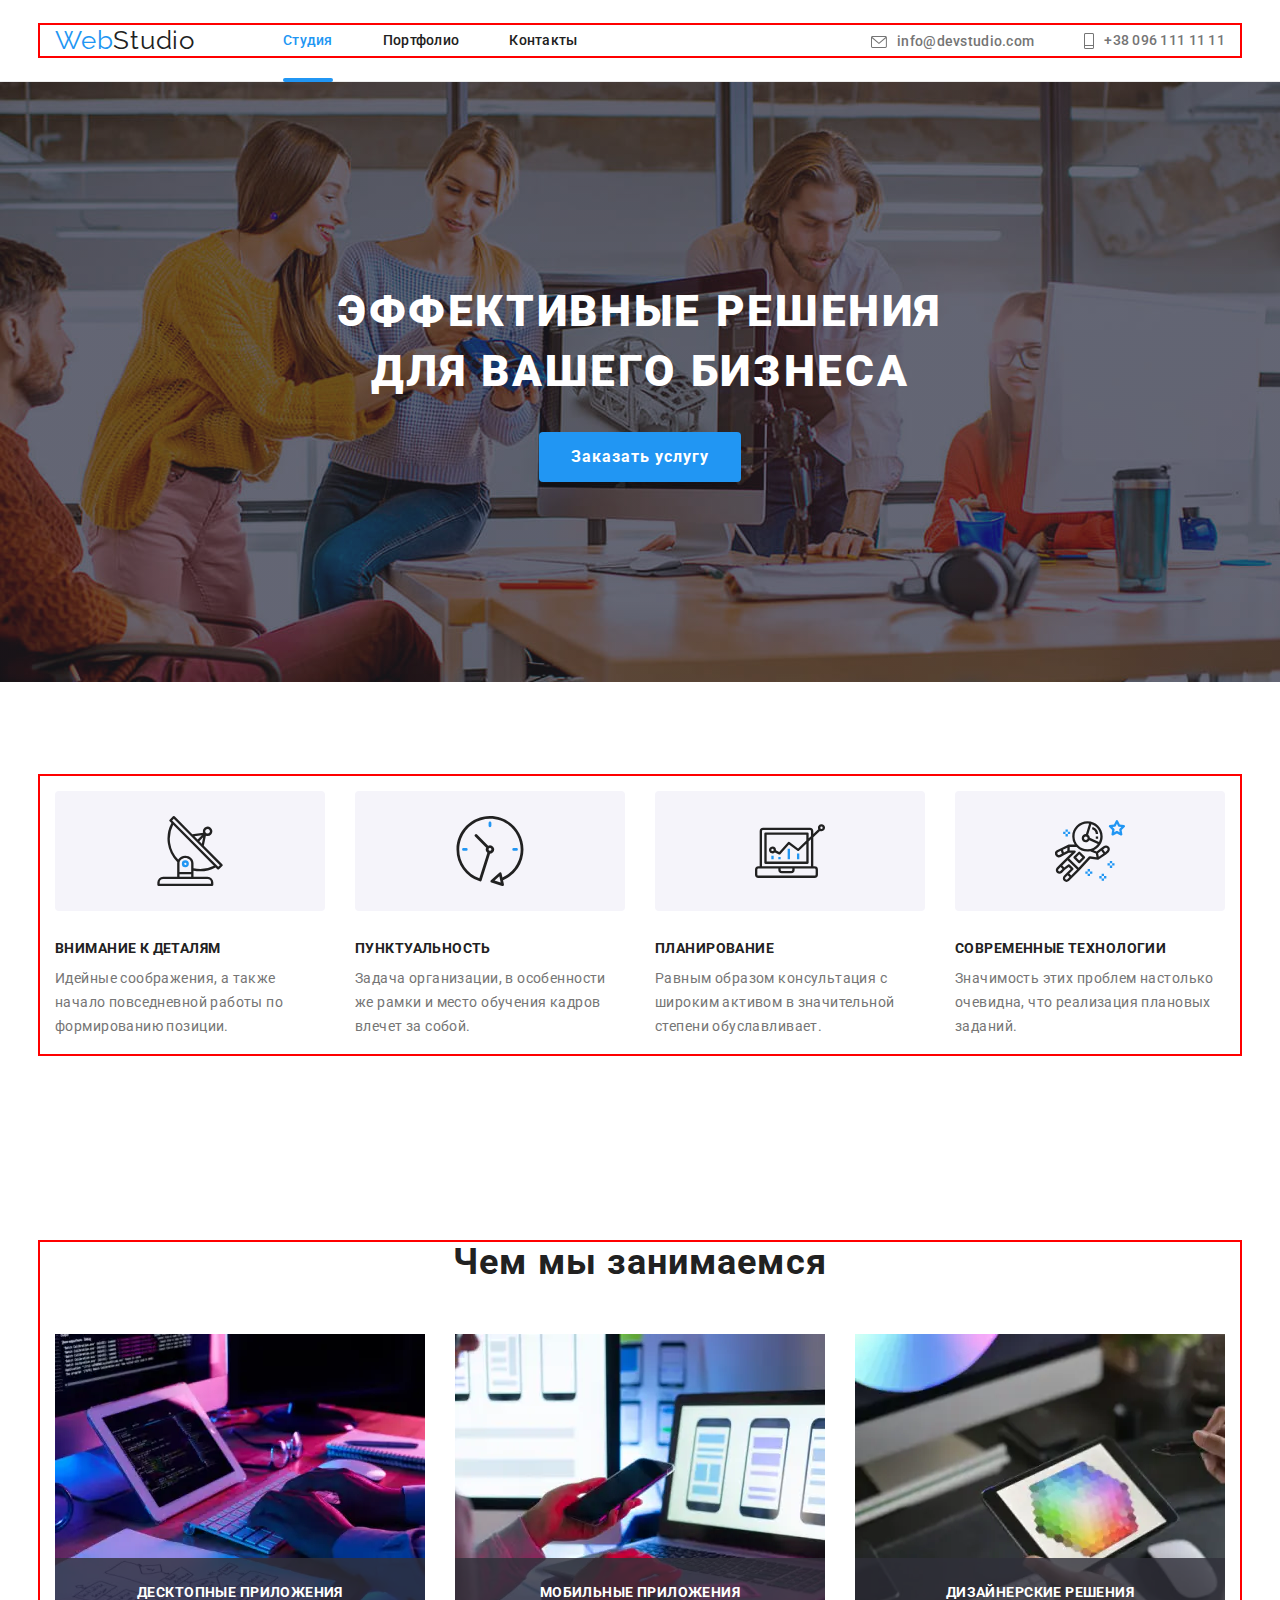
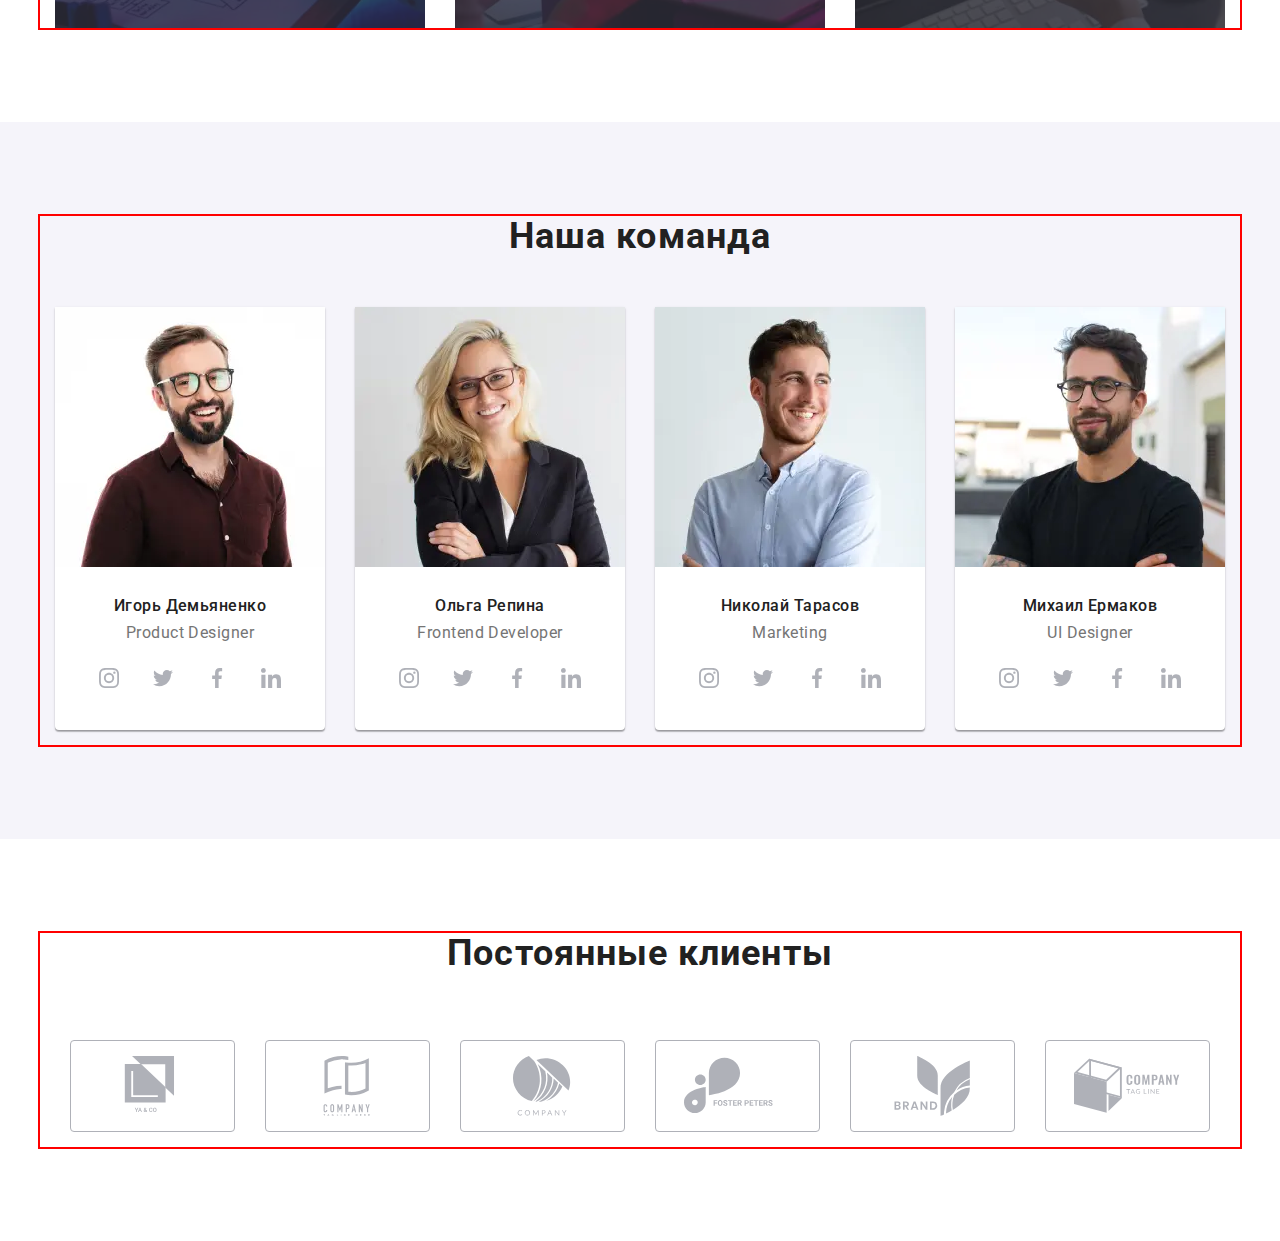
==== index.html @ 3d12047a "1" ====
<!DOCTYPE html>
<html lang="ru">
  <head>
    <meta charset="UTF-8" />
    <meta http-equiv="X-UA-Compatible" content="IE=edge" />
    <meta name="viewport" content="width=device-width, initial-scale=1.0" />
    <title>WebStudio</title>

    <link
      rel="stylesheet"
      href="https://cdnjs.cloudflare.com/ajax/libs/modern-normalize/1.1.0/modern-normalize.min.css"
      integrity="sha512-wpPYUAdjBVSE4KJnH1VR1HeZfpl1ub8YT/NKx4PuQ5NmX2tKuGu6U/JRp5y+Y8XG2tV+wKQpNHVUX03MfMFn9Q=="
      crossorigin="anonymous"
      referrerpolicy="no-referrer"
    />
    <link
      rel="stylesheet"
      href="https://cdnjs.cloudflare.com/ajax/libs/modern-normalize/1.1.0/modern-normalize.css"
      integrity="sha512-Y0MM+V6ymRKN2zStTqzQ227DWhhp4Mzdo6gnlRnuaNCbc+YN/ZH0sBCLTM4M0oSy9c9VKiCvd4Jk44aCLrNS5Q=="
      crossorigin="anonymous"
      referrerpolicy="no-referrer"
    />
    <link rel="preconnect" href="https://fonts.googleapis.com" />
    <link rel="preconnect" href="https://fonts.gstatic.com" crossorigin />
    <link
      href="https://fonts.googleapis.com/css2?family=Raleway:wght@700&family=Roboto:wght@400;500;700;900&display=swap"
      rel="stylesheet"
    />
    <link rel="preconnect" href="https://fonts.gstatic.com" />
    <link rel="stylesheet" href="./css/main.min.css" />
  </head>

  <body class="body">
    <header class="page-header">
      <div class="page-header__container container">
        <!-- Хедер лого -->
        <nav class="site-navigation">
          <a href="./index.html" class="site-navigation__logo"
            >Web<span class="site-navigation__logo site-navigation__logo_black site-navigation__logo_position"
              >Studio</span
            ></a
          >

          <!-- Навигація -->
          <ul class="site-nav">
            <li class="site-nav__item site-nav__item_position">
              <a href="./index.html" class="site-nav__link site-nav__link_current site-nav__link_line">Студия</a>
            </li>
            <li class="site-nav__item site-nav__item_position">
              <a href="./portfolio.html" class="site-nav__link">Портфолио</a>
            </li>
            <li class="site-nav__item site-nav__item_position">
              <a href="#contacts" class="site-nav__link">Контакты</a>
            </li>
          </ul>
        </nav>

        <!-- MOBILE MENU START -->
        <button class="burger-btn" data-menu-open>
          <svg class="burger-btn__icon" width="40px" height="40px">
            <use href="./images/sprite.svg#icon-drop-menu"></use>
          </svg>
        </button>

        <div class="mobile-menu" data-menu>
          <button class="mobile-menu__close" data-menu-close>
          <svg class="mobile-menu__icon" width="40px" height="40px">
            <use href="./images/sprite.svg#icon-drop-cross"></use>
          </svg>
        </button>
        
<div class="mobile-container">
        <div class="mobile">
        <ul class="mobile-menu__nav">
          <li class="mobile-menu__nav-item">
            <a class="mobile-menu__nav-link mobile-menu__nav-link--current" href="./index.html">Студия</a>
          </li>
          <li class="mobile-menu__nav-item">
            <a class="mobile-menu__nav-link" href="./portfolio.html">Портфолио</a>
          </li>
          <li class="mobile-menu__nav-item">
            <a class="mobile-menu__nav-link" href="#">Контакты</a>
          </li>
        </ul>
        </div>

        <div class="mobile">
        <ul class="mobile-menu__contacts">
          <li class="mobile-menu__contacts-item">
            <a class="mobile-menu__contacts-link" href="tel:+380961111111">+38 096 111 11 11</a>
          </li>
          <li class="mobile-menu__contacts-item">
            <a class="mobile-menu__contacts-link mobile-menu__contacts-link--mail-theme" href="mailto:info@devstudio.com">info@devstudio.com</a>
          </li>
        </ul>

        <ul class="social-mobile">
          <li class="social-mobile__item">
            <a class="social-mobile__link" href="#">Instagram</a>
          </li>
          <li class="social-mobile__item">
            <a class="social-mobile__link" href="#">Twitter</a>
          </li>
          <li class="social-mobile__item">
            <a class="social-mobile__link" href="#">Facebook</a>
          </li>
          <li class="social-mobile__item">
            <a class="social-mobile__link" href="#">Linkedin</a>
          </li>
        </ul>
        </div>
        </div>
        </div>
        <!-- MOBILE MENU END -->
        


        <!-- Контакти хедер -->
        <div class="header-contacts header__info">
          <ul class="header-contacts__list">
            <li class="header-contacts__item header-contacts__item_position">
              <a href="mailto:info@devstudio.com" class="header-contacts__link">
                <svg class="header-contacts__icon header-contacts__icon_position" width="16px" height="12px">
                  <use href="./images/sprite.svg#icon-envelope"></use>
                </svg>
                info@devstudio.com</a
              >
            </li>
            <li class="header-contacts__item header-contacts__item_position">
              <a href="tel:+380961111111" class="header-contacts__link">
                <svg class="header-contacts__icon header-contacts__icon_position" width="10px" height="16px">
                  <use href="./images/sprite.svg#icon-cell"></use>
                </svg>
                +38 096 111 11 11</a
              >
            </li>
          </ul>
        </div>
      </div>
    </header>

    <main>
      <!-- Герой -->
      <section class="hero section">
        <div class="hero-content ">
          <h1 class="hero-title">
            Эффективные решения <br />
            для вашего бизнеса
          </h1>
          <button class="button-hero" data-modal-open type="button">Заказать услугу</button>
        </div>
      </section>

      <!-- Переваги -->
      <section class="features section">
        <div class="container">
          <h2 class="visually-hidden">Преимущества</h2>
          <ul class="features-list">
            <li class="text-features">
              <div class="section-icons">
                <svg class="antena-icon" width="70px" height="70px">
                  <use href="./images/sprite.svg#icon-antenna"></use>
                </svg>
              </div>
              <h3 class="title-features">Внимание к деталям</h3>
              <p class="text">Идейные соображения, а также начало повседневной работы по формированию позиции.</p>
            </li>

            <li class="text-features">
              <div class="section-icons">
                <svg class="clock-icon" width="70px" height="70px">
                  <use href="./images/sprite.svg#icon-clock"></use>
                </svg>
              </div>
              <h3 class="title-features">Пунктуальность</h3>
              <p class="text">Задача организации, в особенности же рамки и место обучения кадров влечет за собой.</p>
            </li>

            <li class="text-features">
              <div class="section-icons">
                <svg class="diagram-icon" width="70px" height="70px">
                  <use href="./images/sprite.svg#icon-diagram"></use>
                </svg>
              </div>
              <h3 class="title-features">Планирование</h3>
              <p class="text">Равным образом консультация с широким активом в значительной степени обуславливает.</p>
            </li>

            <li class="text-features">
              <div class="section-icons">
                <svg class="astronaut-icon" width="70px" height="70px">
                  <use href="./images/sprite.svg#icon-astronaut"></use>
                </svg>
              </div>
              <h3 class="title-features">Современные технологии</h3>
              <p class="text">Значимость этих проблем настолько очевидна, что реализация плановых заданий.</p>
            </li>
          </ul>
        </div>
      </section>

      <!-- Напрямки діяльності -->
      <section class="directions-title section">
        <div class="container">
          <h2 class="section-title">Чем мы занимаемся</h2>
          <ul class="directions">
            <li class="directions-images">
              <div class="directions-info">
                <picture>
                  <source media="(min-width: 1200px)"
                srcset="./images/occupation/occ-1-desktop.webp, ./images/occupation/occ-1-desktop@2x.webp 2x" 
                type="image/webp">
              <source media="(min-width: 1200px)"
                srcset="./images/occupation/occ-1-desktop.jpg 1x, ./images/occupation/occ-1-desktop@2x.jpg 2x">
                <img src="#" alt="Десктопные приложения"/>
                </picture>
                <p class="directions-name">Десктопные приложения</p>
              </div>
            </li>

            <li class="directions-images">
              <div class="directions-info">
                <picture>
                  <source media="(min-width: 1200px)"
                srcset="./images/occupation/occ-2-desktop.webp, ./images/occupation/occ-2-desktop@2x.webp 2x" 
                type="image/webp">
              <source media="(min-width: 1200px)"
                srcset="./images/occupation/occ-2-desktop.jpg 1x, ./images/occupation/occ-2-desktop@2x.jpg 2x">
                <img src="#" alt="Мобильные приложения"/>
                </picture>
                <p class="directions-name">Мобильные приложения</p>
              </div>
            </li>

            <li class="directions-images">
              <div class="directions-info">
                <picture>
                  <source media="(min-width: 1200px)"
                srcset="./images/occupation/occ-3-desktop.webp, ./images/occupation/occ-3-desktop@2x.webp 2x" 
                type="image/webp">
              <source media="(min-width: 1200px)"
                srcset="./images/occupation/occ-3-desktop.jpg 1x, ./images/occupation/occ-3-desktop@2x.jpg 2x">
                <img src="#" alt="Дизайнерские решения"/>
                </picture>
                <p class="directions-name">Дизайнерские решения</p>
              </div>
            </li>
          </ul>
        </div>
      </section>

      <!-- Наша команда -->
      <section class="section-team section">
        <div class="container">
          <h2 class="section-title">Наша команда</h2>
          <ul class="team">
            <li class="team-images">
              <picture>
              <source media="(max-width: 767px)"
                srcset="./images/team/mobile/team-1.webp 1x, ./images/team/mobile/team-1@2x.webp 2x" 
                type="image/webp">
              <source media="(max-width: 767px)"
                srcset="./images/team/mobile/team-1.jpg 1x, ./images/team/mobile/team-1@2x.jpg 2x">
                
              <source media="(max-width: 1199px)"
                srcset="./images/team/tablet/team-1-tablet.webp 1x, ./images/team/tablet/team-1-tablet@2x.webp 2x" 
                type="image/webp">
              <source media="(max-width: 1199px)"
                srcset="./images/team/tablet/team-1-tablet.jpg 1x, ./images/team/tablet/team-1-tablet@2x.jpg 2x">

              <source media="(min-width: 1200px)"
                srcset="./images/team/desktop/team-1-desktop.webp, ./images/team/desktop/team-1-desktop@2x.webp 2x" 
                type="image/webp">
              <source media="(min-width: 1200px)"
                srcset="./images/team/desktop/team-1-desktop.jpg 1x, ./images/team/desktop/team-1-desktop@2x.jpg 2x">
                
              <img src="#" alt="Игорь Демьяненко Product Designer"/>
            </picture>   
              <div class="team-info">
                <h3 class="title">Игорь Демьяненко</h3>
                <p lang="en" class="text">Product Designer</p>
                <ul class="team-social social-list list">
                  <li class="social-item">
                    <a href="" class="social-link">
                      <svg class="social-icon" width="20px" height="20px">
                        <use href="./images/sprite.svg#icon-instagram"></use>
                      </svg>
                    </a>
                  </li>

                  <li class="social-item">
                    <a href="" class="social-link">
                      <svg class="social-icon" width="20px" height="20px">
                        <use href="./images/sprite.svg#icon-twitter"></use>
                      </svg>
                    </a>
                  </li>

                  <li class="social-item">
                    <a href="" class="social-link">
                      <svg class="social-icon" width="20px" height="20px">
                        <use href="./images/sprite.svg#icon-facebook"></use>
                      </svg>
                    </a>
                  </li>

                  <li class="social-item">
                    <a href="" class="social-link">
                      <svg class="social-icon" width="20px" height="20px">
                        <use href="./images/sprite.svg#icon-linkedin"></use>
                      </svg>
                    </a>
                  </li>
                </ul>
              </div>
            </li>

            <li class="team-images">
              <picture>
                <source media="(max-width: 767px)"
                srcset="./images/team/mobile/team-2.webp 1x, ./images/team/mobile/team-2@2x.webp 2x" 
                type="image/webp">
              <source media="(max-width: 767px)"
                srcset="./images/team/mobile/team-2.jpg 1x, ./images/team/mobile/team-2@2x.jpg 2x">
                
              <source media="(max-width: 1199px)"
                srcset="./images/team/tablet/team-2-tablet.webp 1x, ./images/team/tablet/team-2-tablet@2x.webp 2x" 
                type="image/webp">
              <source media="(max-width: 1199px)"
                srcset="./images/team/tablet/team-2-tablet.jpg 1x, ./images/team/tablet/team-2-tablet@2x.jpg 2x">

              <source media="(min-width: 1200px)"
                srcset="./images/team/desktop/team-2-desktop.webp, ./images/team/desktop/team-2-desktop@2x.webp 2x" 
                type="image/webp">
              <source media="(min-width: 1200px)"
                srcset="./images/team/desktop/team-2-desktop.jpg 1x, ./images/team/desktop/team-2-desktop@2x.jpg 2x">
                
              <img src="#" alt="Ольга Репина Frontend Developer"/>
            </picture>   
              </picture>
              <div class="team-info">
                <h3 class="title">Ольга Репина</h3>
                <p lang="en" class="text">Frontend Developer</p>

                <ul class="team-social social-list list">
                  <li class="social-item">
                    <a href="" class="social-link">
                      <svg class="social-icon" width="20px" height="20px">
                        <use href="./images/sprite.svg#icon-instagram"></use>
                      </svg>
                    </a>
                  </li>

                  <li class="social-item">
                    <a href="" class="social-link">
                      <svg class="social-icon" width="20px" height="20px">
                        <use href="./images/sprite.svg#icon-twitter"></use>
                      </svg>
                    </a>
                  </li>

                  <li class="social-item">
                    <a href="" class="social-link">
                      <svg class="social-icon" width="20px" height="20px">
                        <use href="./images/sprite.svg#icon-facebook"></use>
                      </svg>
                    </a>
                  </li>

                  <li class="social-item">
                    <a href="" class="social-link">
                      <svg class="social-icon" width="20px" height="20px">
                        <use href="./images/sprite.svg#icon-linkedin"></use>
                      </svg>
                    </a>
                  </li>
                </ul>
              </div>
            </li>

            <li class="team-images">
              <picture>
                <source media="(max-width: 767px)"
                srcset="./images/team/mobile/team-3.webp 1x, ./images/team/mobile/team-3@2x.webp 2x" 
                type="image/webp">
              <source media="(max-width: 767px)"
                srcset="./images/team/mobile/team-3.jpg 1x, ./images/team/mobile/team-3@2x.jpg 2x">
                
              <source media="(max-width: 1199px)"
                srcset="./images/team/tablet/team-3-tablet.webp 1x, ./images/team/tablet/team-3-tablet@2x.webp 2x" 
                type="image/webp">
              <source media="(max-width: 1199px)"
                srcset="./images/team/tablet/team-3-tablet.jpg 1x, ./images/team/tablet/team-3-tablet@2x.jpg 2x">

              <source media="(min-width: 1200px)"
                srcset="./images/team/desktop/team-3-desktop.webp, ./images/team/desktop/team-3-desktop@2x.webp 2x" 
                type="image/webp">
              <source media="(min-width: 1200px)"
                srcset="./images/team/desktop/team-3-desktop.jpg 1x, ./images/team/desktop/team-3-desktop@2x.jpg 2x">
                
              <img src="#" alt="Николай Тарасов Marketing"/>
              </picture>
              <div class="team-info">
                <h3 class="title">Николай Тарасов</h3>
                <p lang="en" class="text">Marketing</p>

                <ul class="team-social social-list list">
                  <li class="social-item">
                    <a href="" class="social-link">
                      <svg class="social-icon" width="20px" height="20px">
                        <use href="./images/sprite.svg#icon-instagram"></use>
                      </svg>
                    </a>
                  </li>

                  <li class="social-item">
                    <a href="" class="social-link">
                      <svg class="social-icon" width="20px" height="20px">
                        <use href="./images/sprite.svg#icon-twitter"></use>
                      </svg>
                    </a>
                  </li>

                  <li class="social-item">
                    <a href="" class="social-link">
                      <svg class="social-icon" width="20px" height="20px">
                        <use href="./images/sprite.svg#icon-facebook"></use>
                      </svg>
                    </a>
                  </li>

                  <li class="social-item">
                    <a href="" class="social-link">
                      <svg class="social-icon" width="20px" height="20px">
                        <use href="./images/sprite.svg#icon-linkedin"></use>
                      </svg>
                    </a>
                  </li>
                </ul>
              </div>
            </li>

            <li class="team-images">
              <picture>
                <source media="(max-width: 767px)"
                srcset="./images/team/mobile/team-4.webp 1x, ./images/team/mobile/team-4@2x.webp 2x" 
                type="image/webp">
              <source media="(max-width: 767px)"
                srcset="./images/team/mobile/team-4.jpg 1x, ./images/team/mobile/team-4@2x.jpg 2x">
                
              <source media="(max-width: 1199px)"
                srcset="./images/team/tablet/team-4-tablet.webp 1x, ./images/team/tablet/team-4-tablet@2x.webp 2x" 
                type="image/webp">
              <source media="(max-width: 1199px)"
                srcset="./images/team/tablet/team-4-tablet.jpg 1x, ./images/team/tablet/team-4-tablet@2x.jpg 2x">

              <source media="(min-width: 1200px)"
                srcset="./images/team/desktop/team-4-desktop.webp, ./images/team/desktop/team-4-desktop@2x.webp 2x" 
                type="image/webp">
              <source media="(min-width: 1200px)"
                srcset="./images/team/desktop/team-4-desktop.jpg 1x, ./images/team/desktop/team-4-desktop@2x.jpg 2x">
                
              <img src="#" alt="Михаил Ермаков UI Designer"/>
              </picture>
              <div class="team-info">
                <h3 class="title">Михаил Ермаков</h3>
                <p lang="en" class="text">UI Designer</p>

                <ul class="team-social social-list list">
                  <li class="social-item">
                    <a href="" class="social-link">
                      <svg class="social-icon" width="20px" height="20px">
                        <use href="./images/sprite.svg#icon-instagram"></use>
                      </svg>
                    </a>
                  </li>

                  <li class="social-item">
                    <a href="" class="social-link">
                      <svg class="social-icon" width="20px" height="20px">
                        <use href="./images/sprite.svg#icon-twitter"></use>
                      </svg>
                    </a>
                  </li>

                  <li class="social-item">
                    <a href="" class="social-link">
                      <svg class="social-icon" width="20px" height="20px">
                        <use href="./images/sprite.svg#icon-facebook"></use>
                      </svg>
                    </a>
                  </li>

                  <li class="social-item">
                    <a href="" class="social-link">
                      <svg class="social-icon" width="20px" height="20px">
                        <use href="./images/sprite.svg#icon-linkedin"></use>
                      </svg>
                    </a>
                  </li>
                </ul>
              </div>
            </li>
          </ul>
        </div>
      </section>

      <!-- Компанія -->
      <section class="section">
        <div class="container">
          <h2 class="section-title">Постоянные клиенты</h2>
          <ul class="clients-list list clients-after-list">
            <li class="clients-item clients-after-items">
              <a href="" class="clients-link">
                <svg class="clients-icon" width="106px" height="60px">
                  <use href="./images/sprite.svg#icon-logo-one"></use>
                </svg>
              </a>
            </li>

            <li class="clients-item clients-after-items">
              <a href="" class="clients-link">
                <svg class="clients-icon" width="106px" height="60px">
                  <use href="./images/sprite.svg#icon-logo-two"></use>
                </svg>
              </a>
            </li>

            <li class="clients-item clients-after-items">
              <a href="" class="clients-link">
                <svg class="clients-icon" width="106px" height="60px">
                  <use href="./images/sprite.svg#icon-logo-three"></use>
                </svg>
              </a>
            </li>

            <li class="clients-item clients-after-items">
              <a href="" class="clients-link">
                <svg class="clients-icon" width="106px" height="60px">
                  <use href="./images/sprite.svg#icon-logo-four"></use>
                </svg>
              </a>
            </li>

            <li class="clients-item clients-after-items">
              <a href="" class="clients-link">
                <svg class="clients-icon" width="106px" height="60px">
                  <use href="./images/sprite.svg#icon-logo-five"></use>
                </svg>
              </a>
            </li>

            <li class="clients-item clients-after-items">
              <a href="" class="clients-link">
                <svg class="clients-icon" width="106px" height="60px">
                  <use href="./images/sprite.svg#icon-logo-six"></use>
                </svg>
              </a>
            </li>
          </ul>
        </div>
      </section>
    </main>

    <!-- Футер -->
    <!-- <footer class="page-footer">
      <div class="container footer-info">
        <div>
          <a href="./index.html" class="footer-logo">Web<span class="logo-white">Studio</span></a> -->

          <!-- Адреса -->
          <!-- <address class="adress-footer adress" id="contacts">
            <ul class="">
              <li class="footer-adress">
                <a href="/" class="adress-info">г. Киев, пр-т Леси Украинки, 26 </a>
              </li>
              <li class="footer-adress">
                <a href="mailto:info@devstudio.com" class="footer-contacts contacts-footer">info@devstudio.com</a>
              </li>
              <li class="footer-adress">
                <a href="tel:+380961111111" class="footer-contacts tel">+38 096 111 11 11</a>
              </li>
            </ul>
          </address>
        </div>

        <div class="join-rights">
          <h3 class="join">присоединяйтесь</h3>
          <ul class="footer-social">
            <li class="item-social">
              <a href="" class="link-social">
                <svg class="icon-social" width="20px" height="20px">
                  <use href="./images/sprite.svg#icon-instagram"></use>
                </svg>
              </a>
            </li>

            <li class="item-social">
              <a href="" class="link-social">
                <svg class="icon-social" width="20px" height="20px">
                  <use href="./images/sprite.svg#icon-twitter"></use>
                </svg>
              </a>
            </li>

            <li class="item-social">
              <a href="" class="link-social">
                <svg class="icon-social" width="20px" height="20px">
                  <use href="./images/sprite.svg#icon-facebook"></use>
                </svg>
              </a>
            </li>

            <li class="item-social">
              <a href="" class="link-social">
                <svg class="icon-social" width="20px" height="20px">
                  <use href="./images/sprite.svg#icon-linkedin"></use>
                </svg>
              </a>
            </li>
          </ul>
        </div> -->

        <!-- <div class="footer-submit">
          <form action="#">
            <p class="join">Подпишитесь на рассылку</p>
            <label>
              <input type="email" class="input-mail-footer" name="user-email" placeholder="E-mail" />
            </label>
            <span class="icon-btn-footer">
              <button class="footer-btn" type="submit">
                Подписаться
                <svg class="icon-telegram" width="24px" height="24px">
                  <use href="./images/sprite.svg#icon-send"></use>
                </svg>
              </button>
            </span>
          </form>
        </div>
      </div>
    </footer> -->

    <!-- Модалка -->
    <div class="backdrop is-hidden" data-modal>
      <div class="modal">
        <button type="button" class="modal-btn" data-modal-close>
          <svg class="modal-close-icon" width="18px" height="18px">
            <use href="./images/sprite.svg#icon-close-modal"></use>
          </svg>
        </button>
        <form action="#" class="modal-form">
          <p class="modal-form-head">Оставьте свои данные, мы вам перезвоним</p>

          <label class="modal-form-field"
            >Имя
            <span class="modal-form-wrapper">
              <input
                type="text"
                class="modal-form-imput"
                name="user-name"
                minlength="2"
                pattern="[a-zA-Zа-яёА-ЯЁ]+"
                title="Имя должно содержать символы кириллицы или латиницы"
                required
              />
              <svg class="modal-form-icon" width="18px" height="18px">
                <use href="./images/sprite.svg#icon-person"></use>
              </svg>
            </span>
          </label>

          <label class="modal-form-field"
            >Телефон
            <span class="modal-form-wrapper">
              <input
                type="tel"
                class="modal-form-imput"
                name="user-tel"
                pattern="[0-9]{3}-[0-9]{3}-[0-9]{2}-[0-9]{2}"
                title="099-000-00-00"
                required
              />
              <svg class="modal-form-icon" width="18px" height="18px">
                <use href="./images/sprite.svg#icon-phone"></use>
              </svg>
            </span>
          </label>

          <label class="modal-form-field"
            >Почта
            <span class="modal-form-wrapper">
              <input type="email" class="modal-form-imput" name="user-email" required />
              <svg class="modal-form-icon" width="18px" height="18px">
                <use href="./images/sprite.svg#icon-email"></use>
              </svg>
            </span>
          </label>

          <label class="modal-form-field field-modal"
            >Комментарий
            <textarea class="modal-form-message" name="user-message" placeholder="Введите текст"></textarea>
          </label>

          <input type="checkbox" id="accept-policy" class="modal-form-checkbox visually-hidden" />
          <label for="accept-policy" class="modal-form-checkbox-label"
            >Соглашаюсь с рассылкой и принимаю&nbsp;
            <a href="#" class="conditions line">Условия договора</a>
          </label>

          <button class="modal-form-button" type="submit">Отправить</button>
        </form>
      </div>
    </div>
    <script src="./js/modal.js"></script>
    <script src="./js/mobile.js"></script>
  </body>
</html>
---- css/main.min.css ----
:root{--primary-text-color: #212121;--title-text-color: #757575;--accent-color: #ffffff;--hover-color: #2196f3}.visually-hidden{position:absolute;white-space:nowrap;width:1px;height:1px;overflow:hidden;border:0;padding:0;clip:rect(0 0 0 0);clip-path:inset(50%);margin:-1px}html{box-sizing:border-box;scroll-behavior:smooth}*,*::after,*::before{box-sizing:inherit}.body{font-family:'Roboto', sans-serif;background-color:var(--accent-color);color:var(--primary-text-color)}p,h1,h2,h3,h4,h5,h6{margin:0}ul{margin:0;padding:0}button{cursor:pointer}img{display:block;max-width:100%;height:auto}.features-list,.directions,.team,.buttons,.projects,.site-nav,.contacts,.footer-list,.clients-item,.social-item,.footer-adress,.item-social,.mobile-menu__nav,.mobile-menu__contacts,.social-mobile{list-style:none}.container{padding:0px 15px;margin:0 auto;height:auto;outline:2px solid red}@media screen and (min-width: 480px){.container{width:480px}}@media screen and (min-width: 768px){.container{width:768px}}@media screen and (min-width: 1200px){.container{width:1200px}}.section{padding-top:94px;padding-bottom:94px}@media screen and (max-width: 1199px){.section{padding-top:60px;padding-bottom:60px}}.modal-btn{background:#ffffff;border:1px solid rgba(0,0,0,0.1);border-radius:50%;box-sizing:border-box;width:30px;height:30px;position:absolute;top:8px;right:8px;padding:0;display:flex;justify-content:center;align-items:center;color:var(--primary-text-color);transition:color 250ms cubic-bezier(0.4, 0, 0.2, 1)}.modal-btn:hover,.modal-btn:focus{color:var(--hover-color)}.team-social{display:flex;align-items:center;margin-top:16px;padding-left:122px;padding-right:122px}@media screen and (min-width: 767px){.team-social{padding-left:74px;padding-right:74px}}@media screen and (min-width: 1199px){.team-social{padding-left:32px;padding-right:32px}}.social-item{width:44px;height:44px}.social-link{width:100%;height:100%;display:block;border-radius:50%;display:flex;align-items:center;justify-content:center;transition:fill 250ms cubic-bezier(0.4, 0, 0.2, 1),background-color 250ms cubic-bezier(0.4, 0, 0.2, 1)}.social-link:hover,.social-link:focus{background-color:var(--hover-color)}.social-icon{fill:#afb1b8;transition:fill 250ms cubic-bezier(0.4, 0, 0.2, 1)}.social-link:hover .social-icon,.social-link:focus .social-icon{fill:var(--accent-color)}.social-item:not(:last-child){margin-right:10px}.site-nav__link_line:after{content:'';width:100%;position:absolute;height:4px;background:#2196f3;border-radius:2px;bottom:-32px;left:0}.backdrop{width:100vw;height:100vh;background-color:rgba(0,0,0,0.2);position:fixed;top:0;transition:opacity 250ms cubic-bezier(0.4, 0, 0.2, 1),visibility 250ms cubic-bezier(0.4, 0, 0.2, 1)}.backdrop.is-hidden{visibility:hidden;opacity:0;pointer-events:none}.modal-close-icon{fill:currentColor}.modal{position:absolute;width:450px;min-height:609px;background:#ffffff;box-shadow:0px 1px 3px rgba(0,0,0,0.12),0px 1px 1px rgba(0,0,0,0.14),0px 2px 1px rgba(0,0,0,0.2);border-radius:4px;padding:40px;top:50%;left:50%;transform:translate(-50%, -50%)}@media screen and (max-width: 1199px){.modal{max-width:450px}}@media screen and (min-width: 1200px){.modal{width:528px;min-height:581px}}.modal-form{display:flex;flex-direction:column}.modal-form-head{font-style:normal;font-weight:bold;font-size:20px;line-height:1.15;text-align:center;letter-spacing:0.03em;margin-bottom:12px;color:var(--primary-text-color)}.modal-form-field{font-size:12px;line-height:1.16;letter-spacing:0.01em;color:var(--title-text-color);margin-bottom:10px}.field-modal{margin-bottom:0}.modal-form-wrapper{margin-top:4px;position:relative;display:block}.modal-form-imput{width:100%;height:40px;border:1px solid rgba(33,33,33,0.2);border-radius:4px;padding-left:42px;transition:border-color 250ms cubic-bezier(0.4, 0, 0.2, 1)}.modal-form-imput:focus{outline:none;border-color:var(--hover-color)}.modal-form-message{width:100%;height:120px;border:1px solid rgba(33,33,33,0.2);border-radius:4px;margin-top:4px;margin-bottom:20px;padding-left:16px;padding-right:16px;padding-top:12px;padding-bottom:12px;resize:none;transition:border-color 250ms cubic-bezier(0.4, 0, 0.2, 1)}.modal-form-message:focus{outline:none;border-color:var(--hover-color)}.modal-form-message::placeholder{color:rgba(117,117,117,0.5)}.modal-form-icon{position:absolute;top:50%;left:16px;transform:translateY(-50%);transition:fill 250ms cubic-bezier(0.4, 0, 0.2, 1)}.modal-form-imput:focus+.modal-form-icon{fill:var(--hover-color)}.modal-form-button{align-self:center;font-family:inherit;font-weight:700;font-size:16px;line-height:1.87;letter-spacing:0.06em;border:none;color:var(--accent-color);background:var(--hover-color);border-radius:4px;padding-top:10px;padding-right:55px;padding-bottom:10px;padding-left:56px;width:200px;height:50px;left:700px;top:430px;transition:background-color 250ms cubic-bezier(0.4, 0, 0.2, 1),box-shadow 250ms cubic-bezier(0.4, 0, 0.2, 1)}.modal-form-button:hover,.modal-form-button:focus{background-color:#188ce8;box-shadow:0px 4px 4px rgba(0,0,0,0.15)}.modal-form-checkbox-label::before{display:block;content:'';width:15px;height:15px;cursor:pointer;margin-right:7px;border:1px solid var(--primary-text-color);border-radius:4px;transition:background-color 250ms cubic-bezier(0.4, 0, 0.2, 1)}.modal-form-checkbox-label{display:flex;align-items:center;justify-content:center;letter-spacing:0.03em;color:#757575;margin-bottom:30px;font-size:12px;line-height:1.16}@media screen and (min-width: 1200px){.modal-form-checkbox-label{font-size:14px;line-height:1.71}}.modal-form-checkbox:checked+.modal-form-checkbox-label::before{outline:1px solid var(--hover-color);background-image:url(../images/vector.svg);background-size:contain;background-origin:border-box;background-repeat:no-repeat;background-position:center;background-color:var(--hover-color);border-color:var(--hover-color)}.conditions{font-size:12px;line-height:1.16;letter-spacing:0.03em;text-decoration:none;position:relative;color:var(--hover-color)}@media screen and (min-width: 1200px){.conditions{font-size:14px;line-height:1.71}}.line:before{content:'';width:100%;position:absolute;height:1px;background:var(--hover-color);border-radius:2px;left:0;bottom:-0.5px}@media screen and (min-width: 1200px){.line:before{bottom:5px}}.page-header__container{display:flex;align-items:center}@media screen and (min-width: 768px){.site-navigation{display:flex;align-items:center}}@media screen and (min-width: 768px){.site-nav{display:flex;align-items:center}}@media screen and (max-width: 768px){.site-nav{display:none}}@media screen and (min-width: 1200px){.header-contacts__list{display:flex;align-items:center}}.header-contacts__list{font-style:normal;font-size:14px;line-height:1.71;letter-spacing:0.03em;color:var(--accent-color)}@media screen and (max-width: 1199px){.header-contacts__list{display:flex;flex-direction:column;align-items:flex-start}}@media screen and (max-width: 1199px) and (max-width: 768px){.header-contacts__list{display:none}}.site-navigation__logo{font-family:'Raleway', sans-serif;text-decoration:none;font-size:26px;line-height:1.2;letter-spacing:0.03em;color:var(--hover-color)}.page-header{border-bottom:1px solid #ececec}@media screen and (max-width: 479px){.page-header{padding-top:10px;padding-bottom:10px}}@media (min-width: 480px) and (max-width: 1199px){.site-navigation__logo{padding-top:25px;padding-bottom:25px}}@media (min-width: 480px) and (max-width: 1199px){.site-nav{padding-top:26px;padding-bottom:26px}}@media (min-width: 480px) and (max-width: 1199px){.header-contacts__list{padding-top:21px;padding-bottom:21px}}@media (min-width: 1200px){.page-header{padding-top:25px;padding-bottom:25px}}.site-navigation__logo_black{color:var(--primary-text-color);transition:color 250ms cubic-bezier(0.4, 0, 0.2, 1)}.site-navigation__logo:hover>.site-navigation__logo_black,.site-navigation__logo:focus>.site-navigation__logo_black{color:var(--hover-color)}@media screen and (min-width: 768px){.site-navigation__logo_position{margin-right:88px}}.site-nav__link{text-decoration:none;font-weight:500;font-size:14px;line-height:1.14;letter-spacing:0.02em;color:var(--primary-text-color);transition:color 250ms cubic-bezier(0.4, 0, 0.2, 1)}.site-nav__link:hover,.site-nav__link:focus{color:var(--hover-color)}@media screen and (min-width: 768px){.site-nav__item_position:not(:last-child){margin-right:50px}}@media screen and (max-width: 1199px){.header-contacts__item:not(:last-child){margin-bottom:10px}}@media screen and (min-width: 1200px){.header-contacts__item_position:not(:last-child){margin-right:50px}}.site-nav__link_current{text-decoration:none;font-weight:500;font-size:14px;line-height:1.14;letter-spacing:0.02em;color:var(--hover-color)}.site-nav__item{position:relative}.header-contacts__icon{fill:currentColor}@media screen and (max-width: 768px){.header-contacts__icon{display:none}}@media screen and (min-width: 768px){.header-contacts__icon_position{margin-right:8px}}@media screen and (min-width: 1200px){.header-contacts__icon_position{margin-right:10px}}.header-contacts__link{display:flex;align-items:center;justify-content:center;text-decoration:none;font-weight:500;font-size:12px;line-height:1.16;letter-spacing:0.02em;color:var(--title-text-color);transition:color 250ms cubic-bezier(0.4, 0, 0.2, 1)}.header-contacts__link:hover,.header-contacts__link:focus{text-decoration:none;color:var(--hover-color)}@media screen and (min-width: 1200px){.header-contacts__link{font-size:14px;line-height:1.14;margin-bottom:0}}@media screen and (min-width: 768px){.header__info{margin-left:auto}}.hero-title{font-weight:900;font-size:26px;line-height:1.62;letter-spacing:0.06em;text-transform:uppercase;color:var(--accent-color);margin-bottom:30px}@media (min-width: 1200px){.hero-title{font-weight:900;font-size:44px;line-height:1.36}}.hero{background-color:var(--primary-text-color);max-width:1600px;padding:200px 0px;height:600px;text-align:center;margin-left:auto;margin-right:auto;background-image:linear-gradient(to right, rgba(47,48,58,0.4), rgba(47,48,58,0.4)),url("../images/hero/hero-desktop.jpg");background-repeat:no-repeat;background-size:cover;background-position:center}@media (min-device-pixel-ratio: 2), (-webkit-min-device-pixel-ratio: 2), (min-resolution: 192dpi), (min-resolution: 2dppx){.hero{background-image:linear-gradient(to right, rgba(47,48,58,0.4), rgba(47,48,58,0.4)),url("../images/hero/hero-desktop2x.jpg")}}@media screen and (max-width: 768px){.hero{background-image:linear-gradient(to right, rgba(47,48,58,0.4), rgba(47,48,58,0.4)),url("../images/hero/hero-tablet.jpg");padding:103px 0px;height:100%;max-width:100%}}@media screen and (max-width: 768px) and (min-device-pixel-ratio: 2), screen and (max-width: 768px) and (-webkit-min-device-pixel-ratio: 2), screen and (max-width: 768px) and (min-resolution: 192dpi), screen and (max-width: 768px) and (min-resolution: 2dppx){.hero{background-image:linear-gradient(to right, rgba(47,48,58,0.4), rgba(47,48,58,0.4)),url("../images/hero/hero-tablet2x.jpg")}}@media screen and (max-width: 480px){.hero{background-image:linear-gradient(to right, rgba(47,48,58,0.4), rgba(47,48,58,0.4)),url("../images/hero/hero.jpg");padding:118px 0px;max-height:100%;max-width:100%}}@media screen and (max-width: 480px) and (min-device-pixel-ratio: 2), screen and (max-width: 480px) and (-webkit-min-device-pixel-ratio: 2), screen and (max-width: 480px) and (min-resolution: 192dpi), screen and (max-width: 480px) and (min-resolution: 2dppx){.hero{background-image:linear-gradient(to right, rgba(47,48,58,0.4), rgba(47,48,58,0.4)),url("../images/hero/hero2x.jpg")}}.button-hero{font-family:inherit;font-weight:700;font-size:16px;line-height:1.87;letter-spacing:0.06em;border:none;color:var(--accent-color);background:var(--hover-color);box-shadow:0px 4px 4px rgba(0,0,0,0.15);border-radius:4px;width:200px;height:50px;left:700px;top:430px;transition:color 250ms cubic-bezier(0.4, 0, 0.2, 1),background-color 250ms cubic-bezier(0.4, 0, 0.2, 1),box-shadow 250ms cubic-bezier(0.4, 0, 0.2, 1)}.button-hero{align-content:center;padding-top:10px;padding-right:32px;padding-bottom:10px;padding-left:32px;width:auto}.button-hero:hover,.button-hero:focus{font-size:16px;line-height:1.87;letter-spacing:0.06em;background:#188ce8;box-shadow:0px 4px 4px rgba(0,0,0,0.15);border-radius:4px}.features-list .title-features{font-weight:bold;font-size:14px;line-height:1.14;letter-spacing:0.03em;text-transform:uppercase;color:var(--primary-text-color)}.features-list .text{font-size:14px;line-height:1.71;letter-spacing:0.03em;color:var(--title-text-color)}.text-features,.text{width:100%;padding-bottom:0}@media screen and (min-width: 767px){.text-features,.text{width:354px}}.text-features{margin:15px}@media screen and (min-width: 1199px){.text-features{width:270px;width:calc((100% - 15 * 2) / 2)}}@media screen and (min-width: 1199px){.text{width:270px;width:calc((100% - 15 * 2) / 2)}}.features-list{margin-left:-15px;margin-right:-15px}.title-features{display:flex;align-items:center;margin-bottom:10px}@media screen and (max-width: 767px){.title-features{justify-content:center}}@media screen and (max-width: 767px){.text-features:not(:last-child){margin-bottom:30px}}.features-list{display:flex;flex-wrap:wrap;justify-content:center}.section-icons{height:120px;background-color:#f5f4fa;border-radius:4px;display:block;margin-bottom:30px;padding:25px 0;display:flex;justify-content:center;align-items:center}.section-title{font-size:28px;line-height:1.17;letter-spacing:0.03em;color:var(--primary-text-color)}@media screen and (min-width: 1199px){.section-title{font-size:36px;line-height:1.16;letter-spacing:0.03em;color:var(--primary-text-color)}}.title-features{margin-bottom:10px}.section-title{display:flex;justify-content:center}@media screen and (max-width: 1199px){.section-title{margin-bottom:15px}}@media screen and (min-width: 1200px){.section-title{margin-bottom:50px}}.directions-name{font-weight:bold;font-size:14px;line-height:1.14;text-align:center;letter-spacing:0.03em;text-transform:uppercase;background:rgba(47,48,58,0.8);color:#ffffff;bottom:0;left:0;padding-top:27px;padding-bottom:27px;position:absolute;width:100%}.directions-info{position:relative}.directions{display:flex;margin-left:-30px}@media screen and (max-width: 1199px){.directions-title{display:none;padding-top:0}}.directions-images{flex-basis:calc(100% / 3 - 30px);margin-left:30px}.team .title{font-weight:500;font-size:16px;line-height:1.18;letter-spacing:0.03em;color:var(--primary-text-color)}.team .text{text-align:center}.title{text-align:center;margin-bottom:10px}.team{display:flex;flex-wrap:wrap}@media screen and (max-width: 767px){.team{margin-left:-15px}}@media screen and (min-width: 1199px){.team{display:flex;margin-left:-30px}}.team-info{padding-top:30px;padding-bottom:30px}@media screen and (min-width: 1199px){.team-info{padding-top:30px;padding-bottom:30px}}.team-images{margin-left:15px;margin-bottom:15px;background:#ffffff;box-shadow:0px 1px 3px rgba(0,0,0,0.12),0px 1px 1px rgba(0,0,0,0.14),0px 2px 1px rgba(0,0,0,0.2);border-radius:0px 0px 4px 4px}@media screen and (max-width: 767px){.team-images{margin:15px}}@media screen and (min-width: 768px) and (max-width: 1199px){.team-images{width:calc((100% - 2 * 30px) / 2);margin:15px}}@media screen and (min-width: 1200px){.team-images{flex-basis:calc(100% / 4 - 270px);margin-left:30px}}.team .text,.text-name{font-size:16px;line-height:0.84;letter-spacing:0.03em;color:var(--title-text-color)}.section-team{background:#f5f4fa}.clients-list{display:flex}@media screen and (max-width: 1199px){.clients-list{flex-wrap:wrap;justify-content:center}}.clients-item{margin:15px}@media screen and (max-width: 767px){.clients-item{flex-basis:calc((100% - 2 * 30px) / 2)}}@media screen and (min-width: 768px) and (max-width: 1199px){.clients-item{flex-basis:calc((100% - 3 * 30px) / 3)}}@media screen and (min-width: 1200px){.clients-item{flex-basis:calc((100% - 6 * 30px) / 6)}}.clients-after-items{width:170px;height:92px;border:1px solid #afb1b8;border-radius:4px;background-position:center;background-size:106px;background-repeat:no-repeat;transition:border-color 250ms cubic-bezier(0.4, 0, 0.2, 1)}.clients-after-items:hover,.clients-after-items:focus{border-color:var(--hover-color)}.clients-link{width:100%;height:100%;display:flex;align-items:center;justify-content:center;fill:#afb1b8;transition:fill 250ms cubic-bezier(0.4, 0, 0.2, 1)}.clients-link:hover,.clients-link:focus{fill:var(--hover-color)}.btn{font-family:inherit;font-weight:500;font-size:16px;line-height:1.63;letter-spacing:0.03em;border:none;color:var(--primary-text-color);background:#f5f4fa;border-radius:4px;transition:color 250ms cubic-bezier(0.4, 0, 0.2, 1),box-shadow 250ms cubic-bezier(0.4, 0, 0.2, 1),background-color 250ms cubic-bezier(0.4, 0, 0.2, 1)}.btn,.btn-current{padding-top:6px;padding-bottom:6px;padding-left:22px;padding-right:22px}.btn-current{font-family:inherit;font-weight:500;font-size:16px;line-height:1.62;text-align:center;letter-spacing:0.03em;border:none;color:var(--accent-color);background:var(--hover-color);border-radius:4px;width:73px;height:38px;left:495px;top:174px;transition:box-shadow 250ms cubic-bezier(0.4, 0, 0.2, 1)}.btn:hover,.btn:focus,.btn-current:hover,.btn-current:focus{color:var(--accent-color);background:var(--hover-color);box-shadow:0px 3px 1px rgba(0,0,0,0.1),0px 1px 2px rgba(0,0,0,0.08),0px 2px 2px rgba(0,0,0,0.12);border-radius:4px}.project-content:hover{box-shadow:0px 1px 1px rgba(0,0,0,0.12),0px 4px 4px rgba(0,0,0,0.06),1px 4px 6px rgba(0,0,0,0.16)}.project-info-title{font-size:18px;line-height:1.55;letter-spacing:0.03em;color:#ffffff;position:absolute;top:0;left:0;background-color:rgba(33,150,243,0.9);padding-top:63px;padding-bottom:63px;padding-left:24px;padding-right:24px;height:100%;transform:translateY(100%);transition:transform 250ms cubic-bezier(0.4, 0, 0.2, 1)}.title-info-project{position:relative;overflow:hidden}.project{font-size:18px;line-height:2;letter-spacing:0.06em}.project-content:hover .project-info-title{transform:translateY(0)}.projects .text,.text-name{font-size:16px;line-height:1.87;letter-spacing:0.03em;color:var(--title-text-color)}.project-name{padding-left:24px;padding-top:20px;padding-right:24px;padding-bottom:20px;border-right:1px solid #eeeeee;border-bottom:1px solid #eeeeee;border-left:1px solid #eeeeee;background:#ffffff}.footer-logo{font-family:'Raleway', sans-serif;text-decoration:none;font-size:26px;line-height:1.2;letter-spacing:0.03em;color:var(--hover-color)}.logo-white{color:var(--accent-color);transition:color 250ms cubic-bezier(0.4, 0, 0.2, 1)}.footer-logo:hover>.logo-white,.footer-logo:focus>.logo-white{color:var(--hover-color)}.page-footer{background:#2f303a;padding-top:60px;padding-bottom:60px}.footer-contacts{text-decoration:none;font-style:normal;font-size:14px;line-height:1.71;letter-spacing:0.03em;color:rgba(255,255,255,0.6);transition:color 250ms cubic-bezier(0.4, 0, 0.2, 1)}.footer-contacts:hover,.footer-contacts:focus{text-decoration:none;color:var(--hover-color)}.adress-footer{font-style:normal;font-size:14px;line-height:1.71;letter-spacing:0.03em;color:var(--accent-color)}.adress-info{text-decoration:none;font-size:14px;line-height:1.17;letter-spacing:0.03em;color:#ffffff;transition:color 250ms cubic-bezier(0.4, 0, 0.2, 1)}.adress-info:hover,.adress-info:focus{color:var(--hover-color)}.input-mail-footer{width:358px;height:50px;padding-left:16px;padding-right:16px;padding-top:15px;padding-bottom:15px;background:#2f303a;color:var(--accent-color);border:1px solid rgba(255,255,255,0.3);box-sizing:border-box;border-radius:4px;transition:border-color 250ms cubic-bezier(0.4, 0, 0.2, 1),drop-shadow 250ms cubic-bezier(0.4, 0, 0.2, 1)}.input-mail-footer:focus{outline:none;filter:drop-shadow(0px 4px 4px rgba(0,0,0,0.15));border-color:var(--hover-color)}.input-mail-footer::placeholder{color:rgba(117,117,117,0.5)}.footer-btn{width:200px;height:50px;margin-left:12px;padding-left:29px;padding-right:62px;padding-top:10px;padding-bottom:10px;background:var(--hover-color);border-radius:4px;border:none;font-weight:bold;font-size:16px;line-height:1.87;letter-spacing:0.06em;color:#ffffff;transition:background-color 250ms cubic-bezier(0.4, 0, 0.2, 1),box-shadow 250ms cubic-bezier(0.4, 0, 0.2, 1)}.footer-btn:hover,.footer-btn:focus{background:#188ce8;box-shadow:0px 4px 4px rgba(0,0,0,0.15)}.icon-telegram{position:absolute;top:50%;left:148px;transform:translateY(-50%);margin-left:10px}.icon-btn-footer{position:relative}.join{font-weight:500;font-size:14px;line-height:16px;letter-spacing:0.03em;text-transform:uppercase;color:#ffffff}.link-social{width:100%;height:100%;border-radius:50%;background-color:rgba(255,255,255,0.1);transition:background-color 250ms cubic-bezier(0.4, 0, 0.2, 1)}.link-social:hover,.link-social:focus{background-color:var(--hover-color)}.icon-social{fill:var(--accent-color)}.link-social:hover .icon-social,.link-social:focus .icon-social{fill:var(--accent-color)}.item-social{width:44px;height:44px}.burger-btn{background-color:transparent;cursor:pointer;border:none;padding:0;margin-left:auto;line-height:0}@media screen and (min-width: 768px){.burger-btn{display:none}}.burger-btn__icon:hover,.burger-btn__icon:focus{fill:var(--hover-color)}.mobile-menu{position:fixed;z-index:100;top:0;left:0;width:100vw;height:100vh;padding:48px 40px;opacity:0;visibility:hidden;pointer-events:none;background-color:var(--accent-color);transition:opasity 250ms cubic-bezier(0.4, 0, 0.2, 1),visibility 250ms cubic-bezier(0.4, 0, 0.2, 1)}.mobile-menu.is-open{opacity:1;visibility:visible;pointer-events:all}.mobile-menu__close{position:absolute;top:10px;right:15px;background-color:transparent;cursor:pointer;border:none;padding:0;margin-left:auto;line-height:0}.mobile-menu__icon:hover,.mobile-menu__icon:focus{fill:var(--hover-color)}.mobile-menu__nav-item:not(:last-child){margin-bottom:32px}.mobile-menu__nav-link{font-family:Roboto;font-style:normal;font-weight:500;font-size:40px;line-height:1.17;text-align:center;letter-spacing:0.02em;text-decoration:none;color:var(--primary-text-color)}.mobile-menu__contacts{margin-bottom:64px}.mobile-menu__contacts-item:not(:last-child){margin-bottom:32px}.mobile-menu__contacts-link{text-decoration:none;font-weight:500;font-size:34px;line-height:1.17;letter-spacing:0.02em;color:var(--hover-color)}.mobile-menu__contacts-link--mail-theme{font-size:24px;line-height:1.16;letter-spacing:0.02em;color:var(--title-text-color)}.social-mobile{display:flex;flex-wrap:wrap;margin-bottom:48px}.social-mobile:not(:last-child){border-right:1px solid rgba(33,33,33,0.2);transform:rotate(90deg)}.social-mobile__item:not(:first-child){padding-left:10px}.social-mobile__item:not(:last-child){padding-right:10px;border-right:1px solid rgba(33,33,33,0.2)}.social-mobile__link{text-decoration:none;font-weight:500;font-size:18px;line-height:1.22;letter-spacing:0.02em;color:var(--hover-color)}.mobile-menu__nav-link--current{color:var(--hover-color)}.mobile-container{display:flex;flex-direction:column;justify-content:space-between;height:100%}
/*# sourceMappingURL=main.min.css.map */
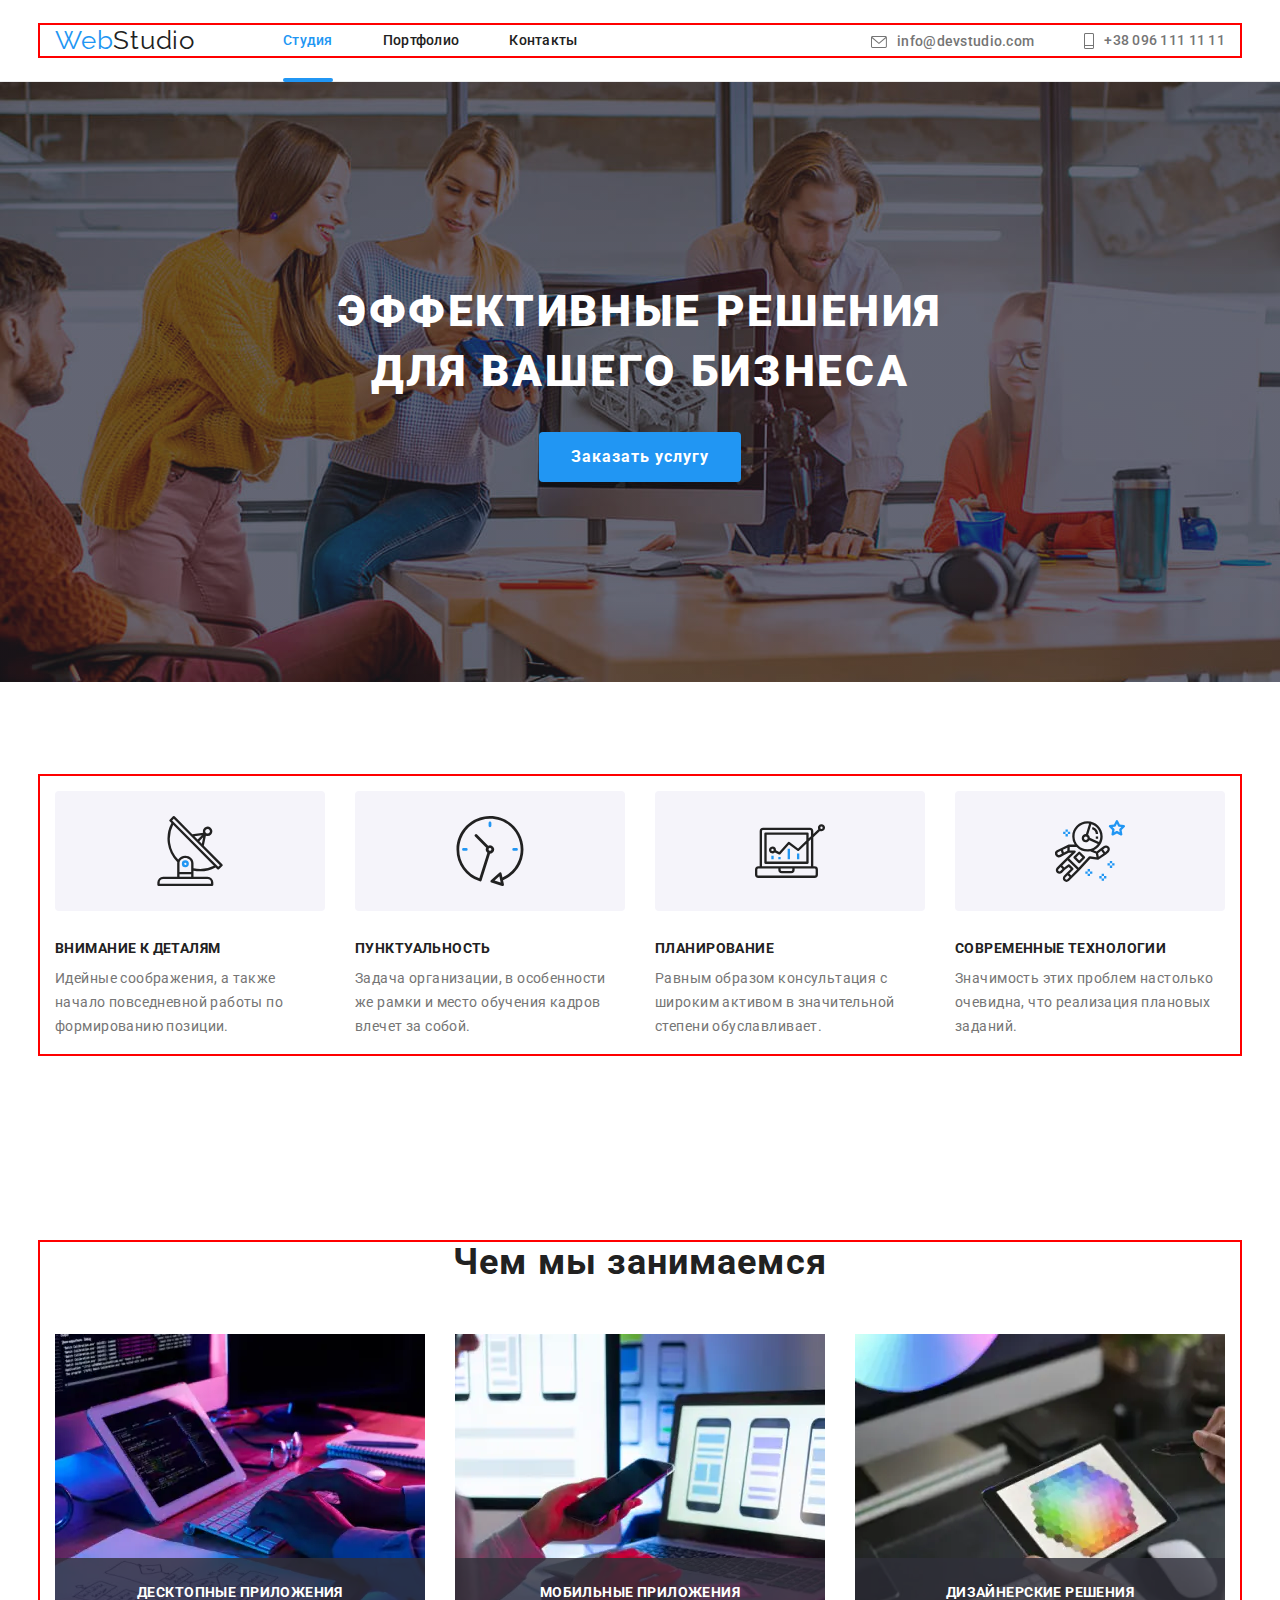
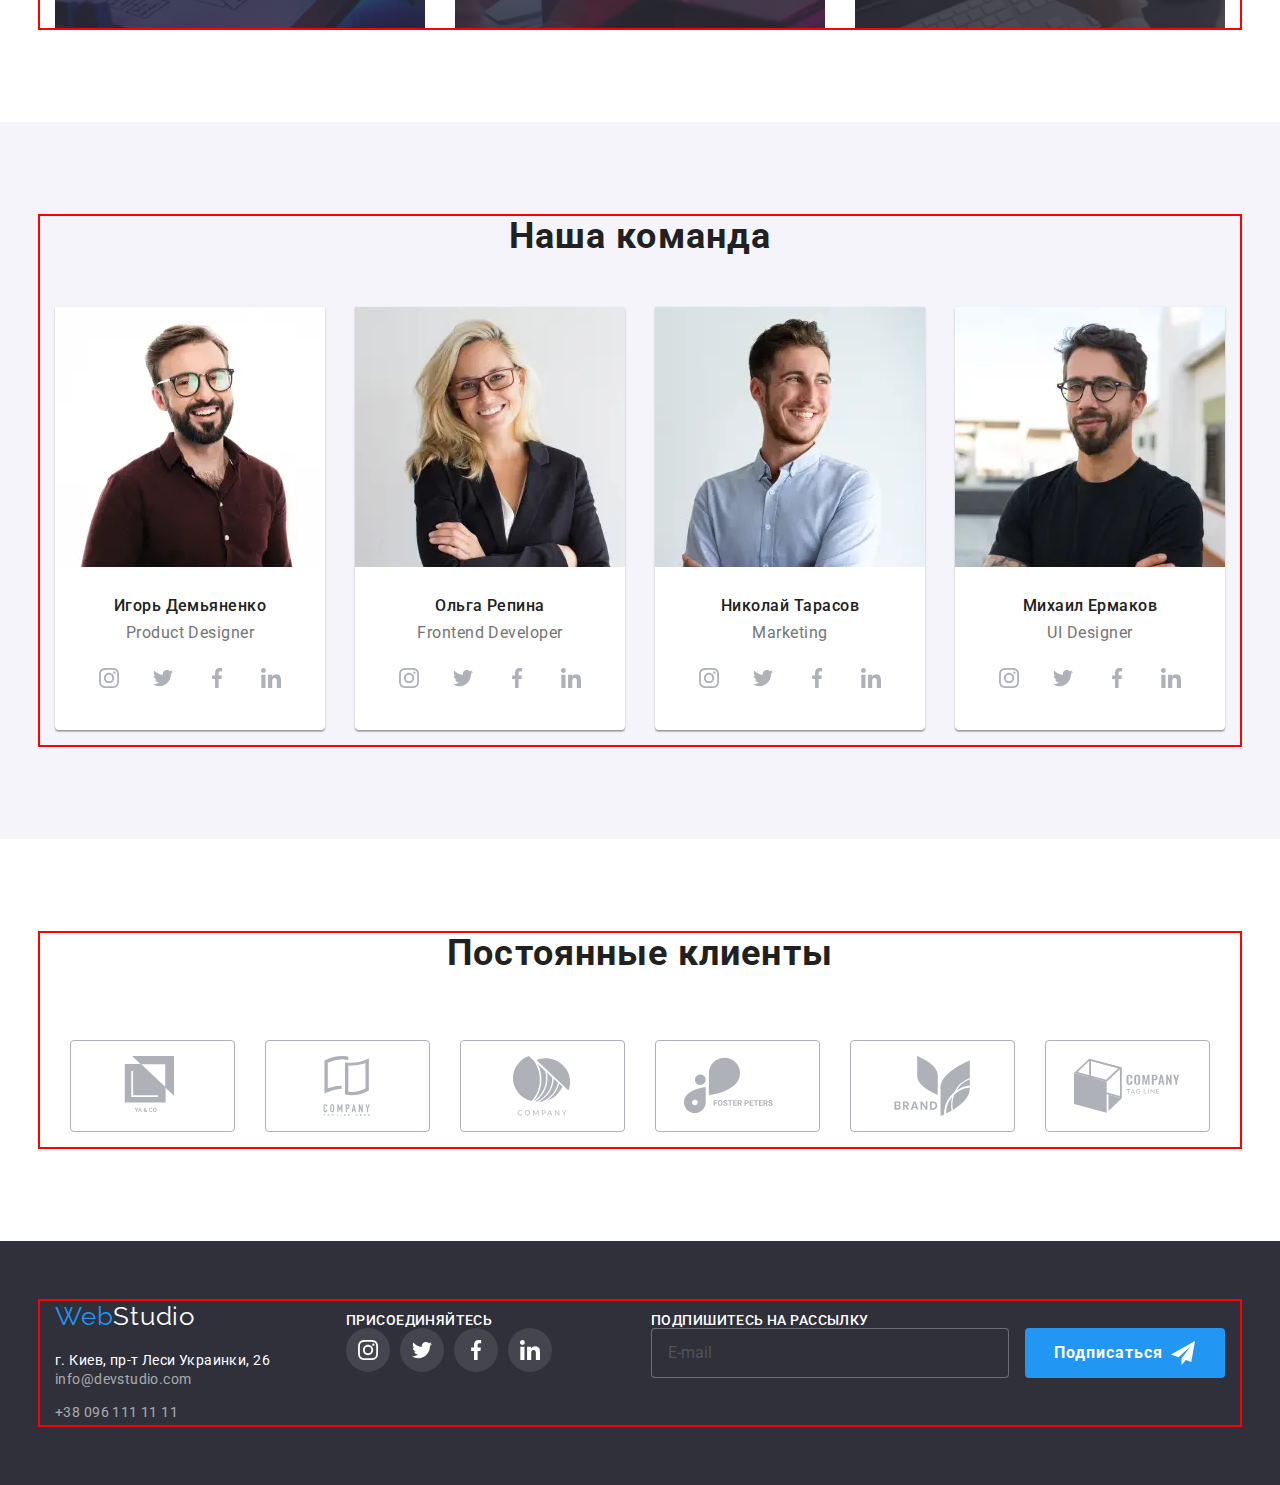
==== commit c4103c3d: "1" ====
--- a/index.html
+++ b/index.html
@@ -563,13 +563,13 @@
     </main>
 
     <!-- Футер -->
-    <!-- <footer class="page-footer">
+    <footer class="page-footer">
       <div class="container footer-info">
-        <div>
-          <a href="./index.html" class="footer-logo">Web<span class="logo-white">Studio</span></a> -->
+        <div class="footer-adress-container">
+          <a href="./index.html" class="footer-logo">Web<span class="logo-white">Studio</span></a>
 
           <!-- Адреса -->
-          <!-- <address class="adress-footer adress" id="contacts">
+          <address class="adress-footer adress" id="contacts">
             <ul class="">
               <li class="footer-adress">
                 <a href="/" class="adress-info">г. Киев, пр-т Леси Украинки, 26 </a>
@@ -619,9 +619,9 @@
               </a>
             </li>
           </ul>
-        </div> -->
-
-        <!-- <div class="footer-submit">
+        </div>
+
+        <div class="footer-submit">
           <form action="#">
             <p class="join">Подпишитесь на рассылку</p>
             <label>
@@ -638,7 +638,7 @@
           </form>
         </div>
       </div>
-    </footer> -->
+    </footer>
 
     <!-- Модалка -->
     <div class="backdrop is-hidden" data-modal>
--- a/css/main.min.css
+++ b/css/main.min.css
@@ -1,2 +1,2 @@
-:root{--primary-text-color: #212121;--title-text-color: #757575;--accent-color: #ffffff;--hover-color: #2196f3}.visually-hidden{position:absolute;white-space:nowrap;width:1px;height:1px;overflow:hidden;border:0;padding:0;clip:rect(0 0 0 0);clip-path:inset(50%);margin:-1px}html{box-sizing:border-box;scroll-behavior:smooth}*,*::after,*::before{box-sizing:inherit}.body{font-family:'Roboto', sans-serif;background-color:var(--accent-color);color:var(--primary-text-color)}p,h1,h2,h3,h4,h5,h6{margin:0}ul{margin:0;padding:0}button{cursor:pointer}img{display:block;max-width:100%;height:auto}.features-list,.directions,.team,.buttons,.projects,.site-nav,.contacts,.footer-list,.clients-item,.social-item,.footer-adress,.item-social,.mobile-menu__nav,.mobile-menu__contacts,.social-mobile{list-style:none}.container{padding:0px 15px;margin:0 auto;height:auto;outline:2px solid red}@media screen and (min-width: 480px){.container{width:480px}}@media screen and (min-width: 768px){.container{width:768px}}@media screen and (min-width: 1200px){.container{width:1200px}}.section{padding-top:94px;padding-bottom:94px}@media screen and (max-width: 1199px){.section{padding-top:60px;padding-bottom:60px}}.modal-btn{background:#ffffff;border:1px solid rgba(0,0,0,0.1);border-radius:50%;box-sizing:border-box;width:30px;height:30px;position:absolute;top:8px;right:8px;padding:0;display:flex;justify-content:center;align-items:center;color:var(--primary-text-color);transition:color 250ms cubic-bezier(0.4, 0, 0.2, 1)}.modal-btn:hover,.modal-btn:focus{color:var(--hover-color)}.team-social{display:flex;align-items:center;margin-top:16px;padding-left:122px;padding-right:122px}@media screen and (min-width: 767px){.team-social{padding-left:74px;padding-right:74px}}@media screen and (min-width: 1199px){.team-social{padding-left:32px;padding-right:32px}}.social-item{width:44px;height:44px}.social-link{width:100%;height:100%;display:block;border-radius:50%;display:flex;align-items:center;justify-content:center;transition:fill 250ms cubic-bezier(0.4, 0, 0.2, 1),background-color 250ms cubic-bezier(0.4, 0, 0.2, 1)}.social-link:hover,.social-link:focus{background-color:var(--hover-color)}.social-icon{fill:#afb1b8;transition:fill 250ms cubic-bezier(0.4, 0, 0.2, 1)}.social-link:hover .social-icon,.social-link:focus .social-icon{fill:var(--accent-color)}.social-item:not(:last-child){margin-right:10px}.site-nav__link_line:after{content:'';width:100%;position:absolute;height:4px;background:#2196f3;border-radius:2px;bottom:-32px;left:0}.backdrop{width:100vw;height:100vh;background-color:rgba(0,0,0,0.2);position:fixed;top:0;transition:opacity 250ms cubic-bezier(0.4, 0, 0.2, 1),visibility 250ms cubic-bezier(0.4, 0, 0.2, 1)}.backdrop.is-hidden{visibility:hidden;opacity:0;pointer-events:none}.modal-close-icon{fill:currentColor}.modal{position:absolute;width:450px;min-height:609px;background:#ffffff;box-shadow:0px 1px 3px rgba(0,0,0,0.12),0px 1px 1px rgba(0,0,0,0.14),0px 2px 1px rgba(0,0,0,0.2);border-radius:4px;padding:40px;top:50%;left:50%;transform:translate(-50%, -50%)}@media screen and (max-width: 1199px){.modal{max-width:450px}}@media screen and (min-width: 1200px){.modal{width:528px;min-height:581px}}.modal-form{display:flex;flex-direction:column}.modal-form-head{font-style:normal;font-weight:bold;font-size:20px;line-height:1.15;text-align:center;letter-spacing:0.03em;margin-bottom:12px;color:var(--primary-text-color)}.modal-form-field{font-size:12px;line-height:1.16;letter-spacing:0.01em;color:var(--title-text-color);margin-bottom:10px}.field-modal{margin-bottom:0}.modal-form-wrapper{margin-top:4px;position:relative;display:block}.modal-form-imput{width:100%;height:40px;border:1px solid rgba(33,33,33,0.2);border-radius:4px;padding-left:42px;transition:border-color 250ms cubic-bezier(0.4, 0, 0.2, 1)}.modal-form-imput:focus{outline:none;border-color:var(--hover-color)}.modal-form-message{width:100%;height:120px;border:1px solid rgba(33,33,33,0.2);border-radius:4px;margin-top:4px;margin-bottom:20px;padding-left:16px;padding-right:16px;padding-top:12px;padding-bottom:12px;resize:none;transition:border-color 250ms cubic-bezier(0.4, 0, 0.2, 1)}.modal-form-message:focus{outline:none;border-color:var(--hover-color)}.modal-form-message::placeholder{color:rgba(117,117,117,0.5)}.modal-form-icon{position:absolute;top:50%;left:16px;transform:translateY(-50%);transition:fill 250ms cubic-bezier(0.4, 0, 0.2, 1)}.modal-form-imput:focus+.modal-form-icon{fill:var(--hover-color)}.modal-form-button{align-self:center;font-family:inherit;font-weight:700;font-size:16px;line-height:1.87;letter-spacing:0.06em;border:none;color:var(--accent-color);background:var(--hover-color);border-radius:4px;padding-top:10px;padding-right:55px;padding-bottom:10px;padding-left:56px;width:200px;height:50px;left:700px;top:430px;transition:background-color 250ms cubic-bezier(0.4, 0, 0.2, 1),box-shadow 250ms cubic-bezier(0.4, 0, 0.2, 1)}.modal-form-button:hover,.modal-form-button:focus{background-color:#188ce8;box-shadow:0px 4px 4px rgba(0,0,0,0.15)}.modal-form-checkbox-label::before{display:block;content:'';width:15px;height:15px;cursor:pointer;margin-right:7px;border:1px solid var(--primary-text-color);border-radius:4px;transition:background-color 250ms cubic-bezier(0.4, 0, 0.2, 1)}.modal-form-checkbox-label{display:flex;align-items:center;justify-content:center;letter-spacing:0.03em;color:#757575;margin-bottom:30px;font-size:12px;line-height:1.16}@media screen and (min-width: 1200px){.modal-form-checkbox-label{font-size:14px;line-height:1.71}}.modal-form-checkbox:checked+.modal-form-checkbox-label::before{outline:1px solid var(--hover-color);background-image:url(../images/vector.svg);background-size:contain;background-origin:border-box;background-repeat:no-repeat;background-position:center;background-color:var(--hover-color);border-color:var(--hover-color)}.conditions{font-size:12px;line-height:1.16;letter-spacing:0.03em;text-decoration:none;position:relative;color:var(--hover-color)}@media screen and (min-width: 1200px){.conditions{font-size:14px;line-height:1.71}}.line:before{content:'';width:100%;position:absolute;height:1px;background:var(--hover-color);border-radius:2px;left:0;bottom:-0.5px}@media screen and (min-width: 1200px){.line:before{bottom:5px}}.page-header__container{display:flex;align-items:center}@media screen and (min-width: 768px){.site-navigation{display:flex;align-items:center}}@media screen and (min-width: 768px){.site-nav{display:flex;align-items:center}}@media screen and (max-width: 768px){.site-nav{display:none}}@media screen and (min-width: 1200px){.header-contacts__list{display:flex;align-items:center}}.header-contacts__list{font-style:normal;font-size:14px;line-height:1.71;letter-spacing:0.03em;color:var(--accent-color)}@media screen and (max-width: 1199px){.header-contacts__list{display:flex;flex-direction:column;align-items:flex-start}}@media screen and (max-width: 1199px) and (max-width: 768px){.header-contacts__list{display:none}}.site-navigation__logo{font-family:'Raleway', sans-serif;text-decoration:none;font-size:26px;line-height:1.2;letter-spacing:0.03em;color:var(--hover-color)}.page-header{border-bottom:1px solid #ececec}@media screen and (max-width: 479px){.page-header{padding-top:10px;padding-bottom:10px}}@media (min-width: 480px) and (max-width: 1199px){.site-navigation__logo{padding-top:25px;padding-bottom:25px}}@media (min-width: 480px) and (max-width: 1199px){.site-nav{padding-top:26px;padding-bottom:26px}}@media (min-width: 480px) and (max-width: 1199px){.header-contacts__list{padding-top:21px;padding-bottom:21px}}@media (min-width: 1200px){.page-header{padding-top:25px;padding-bottom:25px}}.site-navigation__logo_black{color:var(--primary-text-color);transition:color 250ms cubic-bezier(0.4, 0, 0.2, 1)}.site-navigation__logo:hover>.site-navigation__logo_black,.site-navigation__logo:focus>.site-navigation__logo_black{color:var(--hover-color)}@media screen and (min-width: 768px){.site-navigation__logo_position{margin-right:88px}}.site-nav__link{text-decoration:none;font-weight:500;font-size:14px;line-height:1.14;letter-spacing:0.02em;color:var(--primary-text-color);transition:color 250ms cubic-bezier(0.4, 0, 0.2, 1)}.site-nav__link:hover,.site-nav__link:focus{color:var(--hover-color)}@media screen and (min-width: 768px){.site-nav__item_position:not(:last-child){margin-right:50px}}@media screen and (max-width: 1199px){.header-contacts__item:not(:last-child){margin-bottom:10px}}@media screen and (min-width: 1200px){.header-contacts__item_position:not(:last-child){margin-right:50px}}.site-nav__link_current{text-decoration:none;font-weight:500;font-size:14px;line-height:1.14;letter-spacing:0.02em;color:var(--hover-color)}.site-nav__item{position:relative}.header-contacts__icon{fill:currentColor}@media screen and (max-width: 768px){.header-contacts__icon{display:none}}@media screen and (min-width: 768px){.header-contacts__icon_position{margin-right:8px}}@media screen and (min-width: 1200px){.header-contacts__icon_position{margin-right:10px}}.header-contacts__link{display:flex;align-items:center;justify-content:center;text-decoration:none;font-weight:500;font-size:12px;line-height:1.16;letter-spacing:0.02em;color:var(--title-text-color);transition:color 250ms cubic-bezier(0.4, 0, 0.2, 1)}.header-contacts__link:hover,.header-contacts__link:focus{text-decoration:none;color:var(--hover-color)}@media screen and (min-width: 1200px){.header-contacts__link{font-size:14px;line-height:1.14;margin-bottom:0}}@media screen and (min-width: 768px){.header__info{margin-left:auto}}.hero-title{font-weight:900;font-size:26px;line-height:1.62;letter-spacing:0.06em;text-transform:uppercase;color:var(--accent-color);margin-bottom:30px}@media (min-width: 1200px){.hero-title{font-weight:900;font-size:44px;line-height:1.36}}.hero{background-color:var(--primary-text-color);max-width:1600px;padding:200px 0px;height:600px;text-align:center;margin-left:auto;margin-right:auto;background-image:linear-gradient(to right, rgba(47,48,58,0.4), rgba(47,48,58,0.4)),url("../images/hero/hero-desktop.jpg");background-repeat:no-repeat;background-size:cover;background-position:center}@media (min-device-pixel-ratio: 2), (-webkit-min-device-pixel-ratio: 2), (min-resolution: 192dpi), (min-resolution: 2dppx){.hero{background-image:linear-gradient(to right, rgba(47,48,58,0.4), rgba(47,48,58,0.4)),url("../images/hero/hero-desktop2x.jpg")}}@media screen and (max-width: 768px){.hero{background-image:linear-gradient(to right, rgba(47,48,58,0.4), rgba(47,48,58,0.4)),url("../images/hero/hero-tablet.jpg");padding:103px 0px;height:100%;max-width:100%}}@media screen and (max-width: 768px) and (min-device-pixel-ratio: 2), screen and (max-width: 768px) and (-webkit-min-device-pixel-ratio: 2), screen and (max-width: 768px) and (min-resolution: 192dpi), screen and (max-width: 768px) and (min-resolution: 2dppx){.hero{background-image:linear-gradient(to right, rgba(47,48,58,0.4), rgba(47,48,58,0.4)),url("../images/hero/hero-tablet2x.jpg")}}@media screen and (max-width: 480px){.hero{background-image:linear-gradient(to right, rgba(47,48,58,0.4), rgba(47,48,58,0.4)),url("../images/hero/hero.jpg");padding:118px 0px;max-height:100%;max-width:100%}}@media screen and (max-width: 480px) and (min-device-pixel-ratio: 2), screen and (max-width: 480px) and (-webkit-min-device-pixel-ratio: 2), screen and (max-width: 480px) and (min-resolution: 192dpi), screen and (max-width: 480px) and (min-resolution: 2dppx){.hero{background-image:linear-gradient(to right, rgba(47,48,58,0.4), rgba(47,48,58,0.4)),url("../images/hero/hero2x.jpg")}}.button-hero{font-family:inherit;font-weight:700;font-size:16px;line-height:1.87;letter-spacing:0.06em;border:none;color:var(--accent-color);background:var(--hover-color);box-shadow:0px 4px 4px rgba(0,0,0,0.15);border-radius:4px;width:200px;height:50px;left:700px;top:430px;transition:color 250ms cubic-bezier(0.4, 0, 0.2, 1),background-color 250ms cubic-bezier(0.4, 0, 0.2, 1),box-shadow 250ms cubic-bezier(0.4, 0, 0.2, 1)}.button-hero{align-content:center;padding-top:10px;padding-right:32px;padding-bottom:10px;padding-left:32px;width:auto}.button-hero:hover,.button-hero:focus{font-size:16px;line-height:1.87;letter-spacing:0.06em;background:#188ce8;box-shadow:0px 4px 4px rgba(0,0,0,0.15);border-radius:4px}.features-list .title-features{font-weight:bold;font-size:14px;line-height:1.14;letter-spacing:0.03em;text-transform:uppercase;color:var(--primary-text-color)}.features-list .text{font-size:14px;line-height:1.71;letter-spacing:0.03em;color:var(--title-text-color)}.text-features,.text{width:100%;padding-bottom:0}@media screen and (min-width: 767px){.text-features,.text{width:354px}}.text-features{margin:15px}@media screen and (min-width: 1199px){.text-features{width:270px;width:calc((100% - 15 * 2) / 2)}}@media screen and (min-width: 1199px){.text{width:270px;width:calc((100% - 15 * 2) / 2)}}.features-list{margin-left:-15px;margin-right:-15px}.title-features{display:flex;align-items:center;margin-bottom:10px}@media screen and (max-width: 767px){.title-features{justify-content:center}}@media screen and (max-width: 767px){.text-features:not(:last-child){margin-bottom:30px}}.features-list{display:flex;flex-wrap:wrap;justify-content:center}.section-icons{height:120px;background-color:#f5f4fa;border-radius:4px;display:block;margin-bottom:30px;padding:25px 0;display:flex;justify-content:center;align-items:center}.section-title{font-size:28px;line-height:1.17;letter-spacing:0.03em;color:var(--primary-text-color)}@media screen and (min-width: 1199px){.section-title{font-size:36px;line-height:1.16;letter-spacing:0.03em;color:var(--primary-text-color)}}.title-features{margin-bottom:10px}.section-title{display:flex;justify-content:center}@media screen and (max-width: 1199px){.section-title{margin-bottom:15px}}@media screen and (min-width: 1200px){.section-title{margin-bottom:50px}}.directions-name{font-weight:bold;font-size:14px;line-height:1.14;text-align:center;letter-spacing:0.03em;text-transform:uppercase;background:rgba(47,48,58,0.8);color:#ffffff;bottom:0;left:0;padding-top:27px;padding-bottom:27px;position:absolute;width:100%}.directions-info{position:relative}.directions{display:flex;margin-left:-30px}@media screen and (max-width: 1199px){.directions-title{display:none;padding-top:0}}.directions-images{flex-basis:calc(100% / 3 - 30px);margin-left:30px}.team .title{font-weight:500;font-size:16px;line-height:1.18;letter-spacing:0.03em;color:var(--primary-text-color)}.team .text{text-align:center}.title{text-align:center;margin-bottom:10px}.team{display:flex;flex-wrap:wrap}@media screen and (max-width: 767px){.team{margin-left:-15px}}@media screen and (min-width: 1199px){.team{display:flex;margin-left:-30px}}.team-info{padding-top:30px;padding-bottom:30px}@media screen and (min-width: 1199px){.team-info{padding-top:30px;padding-bottom:30px}}.team-images{margin-left:15px;margin-bottom:15px;background:#ffffff;box-shadow:0px 1px 3px rgba(0,0,0,0.12),0px 1px 1px rgba(0,0,0,0.14),0px 2px 1px rgba(0,0,0,0.2);border-radius:0px 0px 4px 4px}@media screen and (max-width: 767px){.team-images{margin:15px}}@media screen and (min-width: 768px) and (max-width: 1199px){.team-images{width:calc((100% - 2 * 30px) / 2);margin:15px}}@media screen and (min-width: 1200px){.team-images{flex-basis:calc(100% / 4 - 270px);margin-left:30px}}.team .text,.text-name{font-size:16px;line-height:0.84;letter-spacing:0.03em;color:var(--title-text-color)}.section-team{background:#f5f4fa}.clients-list{display:flex}@media screen and (max-width: 1199px){.clients-list{flex-wrap:wrap;justify-content:center}}.clients-item{margin:15px}@media screen and (max-width: 767px){.clients-item{flex-basis:calc((100% - 2 * 30px) / 2)}}@media screen and (min-width: 768px) and (max-width: 1199px){.clients-item{flex-basis:calc((100% - 3 * 30px) / 3)}}@media screen and (min-width: 1200px){.clients-item{flex-basis:calc((100% - 6 * 30px) / 6)}}.clients-after-items{width:170px;height:92px;border:1px solid #afb1b8;border-radius:4px;background-position:center;background-size:106px;background-repeat:no-repeat;transition:border-color 250ms cubic-bezier(0.4, 0, 0.2, 1)}.clients-after-items:hover,.clients-after-items:focus{border-color:var(--hover-color)}.clients-link{width:100%;height:100%;display:flex;align-items:center;justify-content:center;fill:#afb1b8;transition:fill 250ms cubic-bezier(0.4, 0, 0.2, 1)}.clients-link:hover,.clients-link:focus{fill:var(--hover-color)}.btn{font-family:inherit;font-weight:500;font-size:16px;line-height:1.63;letter-spacing:0.03em;border:none;color:var(--primary-text-color);background:#f5f4fa;border-radius:4px;transition:color 250ms cubic-bezier(0.4, 0, 0.2, 1),box-shadow 250ms cubic-bezier(0.4, 0, 0.2, 1),background-color 250ms cubic-bezier(0.4, 0, 0.2, 1)}.btn,.btn-current{padding-top:6px;padding-bottom:6px;padding-left:22px;padding-right:22px}.btn-current{font-family:inherit;font-weight:500;font-size:16px;line-height:1.62;text-align:center;letter-spacing:0.03em;border:none;color:var(--accent-color);background:var(--hover-color);border-radius:4px;width:73px;height:38px;left:495px;top:174px;transition:box-shadow 250ms cubic-bezier(0.4, 0, 0.2, 1)}.btn:hover,.btn:focus,.btn-current:hover,.btn-current:focus{color:var(--accent-color);background:var(--hover-color);box-shadow:0px 3px 1px rgba(0,0,0,0.1),0px 1px 2px rgba(0,0,0,0.08),0px 2px 2px rgba(0,0,0,0.12);border-radius:4px}.project-content:hover{box-shadow:0px 1px 1px rgba(0,0,0,0.12),0px 4px 4px rgba(0,0,0,0.06),1px 4px 6px rgba(0,0,0,0.16)}.project-info-title{font-size:18px;line-height:1.55;letter-spacing:0.03em;color:#ffffff;position:absolute;top:0;left:0;background-color:rgba(33,150,243,0.9);padding-top:63px;padding-bottom:63px;padding-left:24px;padding-right:24px;height:100%;transform:translateY(100%);transition:transform 250ms cubic-bezier(0.4, 0, 0.2, 1)}.title-info-project{position:relative;overflow:hidden}.project{font-size:18px;line-height:2;letter-spacing:0.06em}.project-content:hover .project-info-title{transform:translateY(0)}.projects .text,.text-name{font-size:16px;line-height:1.87;letter-spacing:0.03em;color:var(--title-text-color)}.project-name{padding-left:24px;padding-top:20px;padding-right:24px;padding-bottom:20px;border-right:1px solid #eeeeee;border-bottom:1px solid #eeeeee;border-left:1px solid #eeeeee;background:#ffffff}.footer-logo{font-family:'Raleway', sans-serif;text-decoration:none;font-size:26px;line-height:1.2;letter-spacing:0.03em;color:var(--hover-color)}.logo-white{color:var(--accent-color);transition:color 250ms cubic-bezier(0.4, 0, 0.2, 1)}.footer-logo:hover>.logo-white,.footer-logo:focus>.logo-white{color:var(--hover-color)}.page-footer{background:#2f303a;padding-top:60px;padding-bottom:60px}.footer-contacts{text-decoration:none;font-style:normal;font-size:14px;line-height:1.71;letter-spacing:0.03em;color:rgba(255,255,255,0.6);transition:color 250ms cubic-bezier(0.4, 0, 0.2, 1)}.footer-contacts:hover,.footer-contacts:focus{text-decoration:none;color:var(--hover-color)}.adress-footer{font-style:normal;font-size:14px;line-height:1.71;letter-spacing:0.03em;color:var(--accent-color)}.adress-info{text-decoration:none;font-size:14px;line-height:1.17;letter-spacing:0.03em;color:#ffffff;transition:color 250ms cubic-bezier(0.4, 0, 0.2, 1)}.adress-info:hover,.adress-info:focus{color:var(--hover-color)}.input-mail-footer{width:358px;height:50px;padding-left:16px;padding-right:16px;padding-top:15px;padding-bottom:15px;background:#2f303a;color:var(--accent-color);border:1px solid rgba(255,255,255,0.3);box-sizing:border-box;border-radius:4px;transition:border-color 250ms cubic-bezier(0.4, 0, 0.2, 1),drop-shadow 250ms cubic-bezier(0.4, 0, 0.2, 1)}.input-mail-footer:focus{outline:none;filter:drop-shadow(0px 4px 4px rgba(0,0,0,0.15));border-color:var(--hover-color)}.input-mail-footer::placeholder{color:rgba(117,117,117,0.5)}.footer-btn{width:200px;height:50px;margin-left:12px;padding-left:29px;padding-right:62px;padding-top:10px;padding-bottom:10px;background:var(--hover-color);border-radius:4px;border:none;font-weight:bold;font-size:16px;line-height:1.87;letter-spacing:0.06em;color:#ffffff;transition:background-color 250ms cubic-bezier(0.4, 0, 0.2, 1),box-shadow 250ms cubic-bezier(0.4, 0, 0.2, 1)}.footer-btn:hover,.footer-btn:focus{background:#188ce8;box-shadow:0px 4px 4px rgba(0,0,0,0.15)}.icon-telegram{position:absolute;top:50%;left:148px;transform:translateY(-50%);margin-left:10px}.icon-btn-footer{position:relative}.join{font-weight:500;font-size:14px;line-height:16px;letter-spacing:0.03em;text-transform:uppercase;color:#ffffff}.link-social{width:100%;height:100%;border-radius:50%;background-color:rgba(255,255,255,0.1);transition:background-color 250ms cubic-bezier(0.4, 0, 0.2, 1)}.link-social:hover,.link-social:focus{background-color:var(--hover-color)}.icon-social{fill:var(--accent-color)}.link-social:hover .icon-social,.link-social:focus .icon-social{fill:var(--accent-color)}.item-social{width:44px;height:44px}.burger-btn{background-color:transparent;cursor:pointer;border:none;padding:0;margin-left:auto;line-height:0}@media screen and (min-width: 768px){.burger-btn{display:none}}.burger-btn__icon:hover,.burger-btn__icon:focus{fill:var(--hover-color)}.mobile-menu{position:fixed;z-index:100;top:0;left:0;width:100vw;height:100vh;padding:48px 40px;opacity:0;visibility:hidden;pointer-events:none;background-color:var(--accent-color);transition:opasity 250ms cubic-bezier(0.4, 0, 0.2, 1),visibility 250ms cubic-bezier(0.4, 0, 0.2, 1)}.mobile-menu.is-open{opacity:1;visibility:visible;pointer-events:all}.mobile-menu__close{position:absolute;top:10px;right:15px;background-color:transparent;cursor:pointer;border:none;padding:0;margin-left:auto;line-height:0}.mobile-menu__icon:hover,.mobile-menu__icon:focus{fill:var(--hover-color)}.mobile-menu__nav-item:not(:last-child){margin-bottom:32px}.mobile-menu__nav-link{font-family:Roboto;font-style:normal;font-weight:500;font-size:40px;line-height:1.17;text-align:center;letter-spacing:0.02em;text-decoration:none;color:var(--primary-text-color)}.mobile-menu__contacts{margin-bottom:64px}.mobile-menu__contacts-item:not(:last-child){margin-bottom:32px}.mobile-menu__contacts-link{text-decoration:none;font-weight:500;font-size:34px;line-height:1.17;letter-spacing:0.02em;color:var(--hover-color)}.mobile-menu__contacts-link--mail-theme{font-size:24px;line-height:1.16;letter-spacing:0.02em;color:var(--title-text-color)}.social-mobile{display:flex;flex-wrap:wrap;margin-bottom:48px}.social-mobile:not(:last-child){border-right:1px solid rgba(33,33,33,0.2);transform:rotate(90deg)}.social-mobile__item:not(:first-child){padding-left:10px}.social-mobile__item:not(:last-child){padding-right:10px;border-right:1px solid rgba(33,33,33,0.2)}.social-mobile__link{text-decoration:none;font-weight:500;font-size:18px;line-height:1.22;letter-spacing:0.02em;color:var(--hover-color)}.mobile-menu__nav-link--current{color:var(--hover-color)}.mobile-container{display:flex;flex-direction:column;justify-content:space-between;height:100%}
+:root{--primary-text-color: #212121;--title-text-color: #757575;--accent-color: #ffffff;--hover-color: #2196f3}.visually-hidden{position:absolute;white-space:nowrap;width:1px;height:1px;overflow:hidden;border:0;padding:0;clip:rect(0 0 0 0);clip-path:inset(50%);margin:-1px}html{box-sizing:border-box;scroll-behavior:smooth}*,*::after,*::before{box-sizing:inherit}.body{font-family:'Roboto', sans-serif;background-color:var(--accent-color);color:var(--primary-text-color)}p,h1,h2,h3,h4,h5,h6{margin:0}ul{margin:0;padding:0}button{cursor:pointer}img{display:block;max-width:100%;height:auto}.features-list,.directions,.team,.buttons,.projects,.site-nav,.contacts,.footer-list,.clients-item,.social-item,.footer-adress,.item-social,.mobile-menu__nav,.mobile-menu__contacts,.social-mobile{list-style:none}.container{padding:0px 15px;margin:0 auto;height:auto;outline:2px solid red}@media screen and (min-width: 480px){.container{width:480px}}@media screen and (min-width: 768px){.container{width:768px}}@media screen and (min-width: 1200px){.container{width:1200px}}.section{padding-top:94px;padding-bottom:94px}@media screen and (max-width: 1199px){.section{padding-top:60px;padding-bottom:60px}}.modal-btn{background:#ffffff;border:1px solid rgba(0,0,0,0.1);border-radius:50%;box-sizing:border-box;width:30px;height:30px;position:absolute;top:8px;right:8px;padding:0;display:flex;justify-content:center;align-items:center;color:var(--primary-text-color);transition:color 250ms cubic-bezier(0.4, 0, 0.2, 1)}.modal-btn:hover,.modal-btn:focus{color:var(--hover-color)}.team-social{display:flex;align-items:center;margin-top:16px;padding-left:122px;padding-right:122px}@media screen and (min-width: 767px){.team-social{padding-left:74px;padding-right:74px}}@media screen and (min-width: 1199px){.team-social{padding-left:32px;padding-right:32px}}.social-item{width:44px;height:44px}.social-link{width:100%;height:100%;display:block;border-radius:50%;display:flex;align-items:center;justify-content:center;transition:fill 250ms cubic-bezier(0.4, 0, 0.2, 1),background-color 250ms cubic-bezier(0.4, 0, 0.2, 1)}.social-link:hover,.social-link:focus{background-color:var(--hover-color)}.social-icon{fill:#afb1b8;transition:fill 250ms cubic-bezier(0.4, 0, 0.2, 1)}.social-link:hover .social-icon,.social-link:focus .social-icon{fill:var(--accent-color)}.social-item:not(:last-child){margin-right:10px}.site-nav__link_line:after{content:'';width:100%;position:absolute;height:4px;background:#2196f3;border-radius:2px;bottom:-32px;left:0}.backdrop{width:100vw;height:100vh;background-color:rgba(0,0,0,0.2);position:fixed;top:0;transition:opacity 250ms cubic-bezier(0.4, 0, 0.2, 1),visibility 250ms cubic-bezier(0.4, 0, 0.2, 1)}.backdrop.is-hidden{visibility:hidden;opacity:0;pointer-events:none}.modal-close-icon{fill:currentColor}.modal{position:absolute;width:450px;min-height:609px;background:#ffffff;box-shadow:0px 1px 3px rgba(0,0,0,0.12),0px 1px 1px rgba(0,0,0,0.14),0px 2px 1px rgba(0,0,0,0.2);border-radius:4px;padding:40px;top:50%;left:50%;transform:translate(-50%, -50%)}@media screen and (max-width: 1199px){.modal{max-width:450px}}@media screen and (min-width: 1200px){.modal{width:528px;min-height:581px}}.modal-form{display:flex;flex-direction:column}.modal-form-head{font-style:normal;font-weight:bold;font-size:20px;line-height:1.15;text-align:center;letter-spacing:0.03em;margin-bottom:12px;color:var(--primary-text-color)}@media screen and (max-width: 1199px){.modal-form-head{line-height:0.86}}.modal-form-field{font-size:12px;line-height:1.16;letter-spacing:0.01em;color:var(--title-text-color);margin-bottom:10px}.field-modal{margin-bottom:0}.modal-form-wrapper{margin-top:4px;position:relative;display:block}.modal-form-imput{width:100%;height:40px;border:1px solid rgba(33,33,33,0.2);border-radius:4px;padding-left:42px;transition:border-color 250ms cubic-bezier(0.4, 0, 0.2, 1)}.modal-form-imput:focus{outline:none;border-color:var(--hover-color)}.modal-form-message{width:100%;height:120px;border:1px solid rgba(33,33,33,0.2);border-radius:4px;margin-top:4px;margin-bottom:20px;padding-left:16px;padding-right:16px;padding-top:12px;padding-bottom:12px;resize:none;transition:border-color 250ms cubic-bezier(0.4, 0, 0.2, 1)}.modal-form-message:focus{outline:none;border-color:var(--hover-color)}.modal-form-message::placeholder{color:rgba(117,117,117,0.5)}.modal-form-icon{position:absolute;top:50%;left:16px;transform:translateY(-50%);transition:fill 250ms cubic-bezier(0.4, 0, 0.2, 1)}.modal-form-imput:focus+.modal-form-icon{fill:var(--hover-color)}.modal-form-button{align-self:center;font-family:inherit;font-weight:700;font-size:16px;line-height:1.87;letter-spacing:0.06em;border:none;color:var(--accent-color);background:var(--hover-color);border-radius:4px;padding-top:10px;padding-right:55px;padding-bottom:10px;padding-left:56px;width:200px;height:50px;left:700px;top:430px;transition:background-color 250ms cubic-bezier(0.4, 0, 0.2, 1),box-shadow 250ms cubic-bezier(0.4, 0, 0.2, 1)}.modal-form-button:hover,.modal-form-button:focus{background-color:#188ce8;box-shadow:0px 4px 4px rgba(0,0,0,0.15)}.modal-form-checkbox-label::before{display:block;content:'';width:15px;height:15px;cursor:pointer;margin-right:7px;border:1px solid var(--primary-text-color);border-radius:4px;transition:background-color 250ms cubic-bezier(0.4, 0, 0.2, 1)}.modal-form-checkbox-label{display:flex;align-items:center;justify-content:center;letter-spacing:0.03em;color:#757575;margin-bottom:30px;font-size:12px;line-height:1.16}@media screen and (min-width: 1200px){.modal-form-checkbox-label{font-size:14px;line-height:1.71}}.modal-form-checkbox:checked+.modal-form-checkbox-label::before{outline:1px solid var(--hover-color);background-image:url(../images/vector.svg);background-size:contain;background-origin:border-box;background-repeat:no-repeat;background-position:center;background-color:var(--hover-color);border-color:var(--hover-color)}.conditions{font-size:12px;line-height:1.16;letter-spacing:0.03em;text-decoration:none;position:relative;color:var(--hover-color)}@media screen and (min-width: 1200px){.conditions{font-size:14px;line-height:1.71}}.line:before{content:'';width:100%;position:absolute;height:1px;background:var(--hover-color);border-radius:2px;left:0;bottom:-0.5px}@media screen and (min-width: 1200px){.line:before{bottom:5px}}.page-header__container{display:flex;align-items:center}@media screen and (min-width: 768px){.site-navigation{display:flex;align-items:center}}@media screen and (min-width: 768px){.site-nav{display:flex;align-items:center}}@media screen and (max-width: 768px){.site-nav{display:none}}@media screen and (min-width: 1200px){.header-contacts__list{display:flex;align-items:center}}.header-contacts__list{font-style:normal;font-size:14px;line-height:1.71;letter-spacing:0.03em;color:var(--accent-color)}@media screen and (max-width: 1199px){.header-contacts__list{display:flex;flex-direction:column;align-items:flex-start}}@media screen and (max-width: 1199px) and (max-width: 768px){.header-contacts__list{display:none}}.site-navigation__logo{font-family:'Raleway', sans-serif;text-decoration:none;font-size:26px;line-height:1.2;letter-spacing:0.03em;color:var(--hover-color)}.page-header{border-bottom:1px solid #ececec}@media screen and (max-width: 479px){.page-header{padding-top:10px;padding-bottom:10px}}@media (min-width: 480px) and (max-width: 1199px){.site-navigation__logo{padding-top:25px;padding-bottom:25px}}@media (min-width: 480px) and (max-width: 1199px){.site-nav{padding-top:26px;padding-bottom:26px}}@media (min-width: 480px) and (max-width: 1199px){.header-contacts__list{padding-top:21px;padding-bottom:21px}}@media (min-width: 1200px){.page-header{padding-top:25px;padding-bottom:25px}}.site-navigation__logo_black{color:var(--primary-text-color);transition:color 250ms cubic-bezier(0.4, 0, 0.2, 1)}.site-navigation__logo:hover>.site-navigation__logo_black,.site-navigation__logo:focus>.site-navigation__logo_black{color:var(--hover-color)}@media screen and (min-width: 768px){.site-navigation__logo_position{margin-right:88px}}.site-nav__link{text-decoration:none;font-weight:500;font-size:14px;line-height:1.14;letter-spacing:0.02em;color:var(--primary-text-color);transition:color 250ms cubic-bezier(0.4, 0, 0.2, 1)}.site-nav__link:hover,.site-nav__link:focus{color:var(--hover-color)}@media screen and (min-width: 768px){.site-nav__item_position:not(:last-child){margin-right:50px}}@media screen and (max-width: 1199px){.header-contacts__item:not(:last-child){margin-bottom:10px}}@media screen and (min-width: 1200px){.header-contacts__item_position:not(:last-child){margin-right:50px}}.site-nav__link_current{text-decoration:none;font-weight:500;font-size:14px;line-height:1.14;letter-spacing:0.02em;color:var(--hover-color)}.site-nav__item{position:relative}.header-contacts__icon{fill:currentColor}@media screen and (max-width: 768px){.header-contacts__icon{display:none}}@media screen and (min-width: 768px){.header-contacts__icon_position{margin-right:8px}}@media screen and (min-width: 1200px){.header-contacts__icon_position{margin-right:10px}}.header-contacts__link{display:flex;align-items:center;justify-content:center;text-decoration:none;font-weight:500;font-size:12px;line-height:1.16;letter-spacing:0.02em;color:var(--title-text-color);transition:color 250ms cubic-bezier(0.4, 0, 0.2, 1)}.header-contacts__link:hover,.header-contacts__link:focus{text-decoration:none;color:var(--hover-color)}@media screen and (min-width: 1200px){.header-contacts__link{font-size:14px;line-height:1.14;margin-bottom:0}}@media screen and (min-width: 768px){.header__info{margin-left:auto}}.hero-title{font-weight:900;font-size:26px;line-height:1.62;letter-spacing:0.06em;text-transform:uppercase;color:var(--accent-color);margin-bottom:30px}@media (min-width: 1200px){.hero-title{font-weight:900;font-size:44px;line-height:1.36}}.hero{background-color:var(--primary-text-color);max-width:1600px;padding:200px 0px;height:600px;text-align:center;margin-left:auto;margin-right:auto;background-image:linear-gradient(to right, rgba(47,48,58,0.4), rgba(47,48,58,0.4)),url("../images/hero/hero-desktop.jpg");background-repeat:no-repeat;background-size:cover;background-position:center}@media (min-device-pixel-ratio: 2), (-webkit-min-device-pixel-ratio: 2), (min-resolution: 192dpi), (min-resolution: 2dppx){.hero{background-image:linear-gradient(to right, rgba(47,48,58,0.4), rgba(47,48,58,0.4)),url("../images/hero/hero-desktop2x.jpg")}}@media screen and (max-width: 768px){.hero{background-image:linear-gradient(to right, rgba(47,48,58,0.4), rgba(47,48,58,0.4)),url("../images/hero/hero-tablet.jpg");padding:103px 0px;height:100%;max-width:100%}}@media screen and (max-width: 768px) and (min-device-pixel-ratio: 2), screen and (max-width: 768px) and (-webkit-min-device-pixel-ratio: 2), screen and (max-width: 768px) and (min-resolution: 192dpi), screen and (max-width: 768px) and (min-resolution: 2dppx){.hero{background-image:linear-gradient(to right, rgba(47,48,58,0.4), rgba(47,48,58,0.4)),url("../images/hero/hero-tablet2x.jpg")}}@media screen and (max-width: 480px){.hero{background-image:linear-gradient(to right, rgba(47,48,58,0.4), rgba(47,48,58,0.4)),url("../images/hero/hero.jpg");padding:118px 0px;max-height:100%;max-width:100%}}@media screen and (max-width: 480px) and (min-device-pixel-ratio: 2), screen and (max-width: 480px) and (-webkit-min-device-pixel-ratio: 2), screen and (max-width: 480px) and (min-resolution: 192dpi), screen and (max-width: 480px) and (min-resolution: 2dppx){.hero{background-image:linear-gradient(to right, rgba(47,48,58,0.4), rgba(47,48,58,0.4)),url("../images/hero/hero2x.jpg")}}.button-hero{font-family:inherit;font-weight:700;font-size:16px;line-height:1.87;letter-spacing:0.06em;border:none;color:var(--accent-color);background:var(--hover-color);box-shadow:0px 4px 4px rgba(0,0,0,0.15);border-radius:4px;width:200px;height:50px;left:700px;top:430px;transition:color 250ms cubic-bezier(0.4, 0, 0.2, 1),background-color 250ms cubic-bezier(0.4, 0, 0.2, 1),box-shadow 250ms cubic-bezier(0.4, 0, 0.2, 1)}.button-hero{align-content:center;padding-top:10px;padding-right:32px;padding-bottom:10px;padding-left:32px;width:auto}.button-hero:hover,.button-hero:focus{font-size:16px;line-height:1.87;letter-spacing:0.06em;background:#188ce8;box-shadow:0px 4px 4px rgba(0,0,0,0.15);border-radius:4px}.features-list .title-features{font-weight:bold;font-size:14px;line-height:1.14;letter-spacing:0.03em;text-transform:uppercase;color:var(--primary-text-color)}.features-list .text{font-size:14px;line-height:1.71;letter-spacing:0.03em;color:var(--title-text-color)}.text-features,.text{width:100%;padding-bottom:0}@media screen and (min-width: 767px){.text-features,.text{width:354px}}.text-features{margin:15px}@media screen and (min-width: 1199px){.text-features{width:270px;width:calc((100% - 15 * 2) / 2)}}@media screen and (min-width: 1199px){.text{width:270px;width:calc((100% - 15 * 2) / 2)}}.features-list{margin-left:-15px;margin-right:-15px}.title-features{display:flex;align-items:center;margin-bottom:10px}@media screen and (max-width: 767px){.title-features{justify-content:center}}@media screen and (max-width: 767px){.text-features:not(:last-child){margin-bottom:30px}}.features-list{display:flex;flex-wrap:wrap;justify-content:center}.section-icons{height:120px;background-color:#f5f4fa;border-radius:4px;display:block;margin-bottom:30px;padding:25px 0;display:flex;justify-content:center;align-items:center}.section-title{font-size:28px;line-height:1.17;letter-spacing:0.03em;color:var(--primary-text-color)}@media screen and (min-width: 1199px){.section-title{font-size:36px;line-height:1.16;letter-spacing:0.03em;color:var(--primary-text-color)}}.title-features{margin-bottom:10px}.section-title{display:flex;justify-content:center}@media screen and (max-width: 1199px){.section-title{margin-bottom:15px}}@media screen and (min-width: 1200px){.section-title{margin-bottom:50px}}.directions-name{font-weight:bold;font-size:14px;line-height:1.14;text-align:center;letter-spacing:0.03em;text-transform:uppercase;background:rgba(47,48,58,0.8);color:#ffffff;bottom:0;left:0;padding-top:27px;padding-bottom:27px;position:absolute;width:100%}.directions-info{position:relative}.directions{display:flex;margin-left:-30px}@media screen and (max-width: 1199px){.directions-title{display:none;padding-top:0}}.directions-images{flex-basis:calc(100% / 3 - 30px);margin-left:30px}.team .title{font-weight:500;font-size:16px;line-height:1.18;letter-spacing:0.03em;color:var(--primary-text-color)}.team .text{text-align:center}.title{text-align:center;margin-bottom:10px}.team{display:flex;flex-wrap:wrap}@media screen and (max-width: 767px){.team{margin-left:-15px}}@media screen and (min-width: 1199px){.team{display:flex;margin-left:-30px}}.team-info{padding-top:30px;padding-bottom:30px}@media screen and (min-width: 1199px){.team-info{padding-top:30px;padding-bottom:30px}}.team-images{margin-left:15px;margin-bottom:15px;background:#ffffff;box-shadow:0px 1px 3px rgba(0,0,0,0.12),0px 1px 1px rgba(0,0,0,0.14),0px 2px 1px rgba(0,0,0,0.2);border-radius:0px 0px 4px 4px}@media screen and (max-width: 767px){.team-images{margin:15px}}@media screen and (min-width: 768px) and (max-width: 1199px){.team-images{width:calc((100% - 2 * 30px) / 2);margin:15px}}@media screen and (min-width: 1200px){.team-images{flex-basis:calc(100% / 4 - 270px);margin-left:30px}}.team .text,.text-name{font-size:16px;line-height:0.84;letter-spacing:0.03em;color:var(--title-text-color)}.section-team{background:#f5f4fa}.clients-list{display:flex}@media screen and (max-width: 1199px){.clients-list{flex-wrap:wrap;justify-content:center}}.clients-item{margin:15px}@media screen and (max-width: 767px){.clients-item{flex-basis:calc((100% - 2 * 30px) / 2)}}@media screen and (min-width: 768px) and (max-width: 1199px){.clients-item{flex-basis:calc((100% - 3 * 30px) / 3)}}@media screen and (min-width: 1200px){.clients-item{flex-basis:calc((100% - 6 * 30px) / 6)}}.clients-after-items{width:170px;height:92px;border:1px solid #afb1b8;border-radius:4px;background-position:center;background-size:106px;background-repeat:no-repeat;transition:border-color 250ms cubic-bezier(0.4, 0, 0.2, 1)}.clients-after-items:hover,.clients-after-items:focus{border-color:var(--hover-color)}.clients-link{width:100%;height:100%;display:flex;align-items:center;justify-content:center;fill:#afb1b8;transition:fill 250ms cubic-bezier(0.4, 0, 0.2, 1)}.clients-link:hover,.clients-link:focus{fill:var(--hover-color)}.btn{font-family:inherit;font-weight:500;font-size:16px;line-height:1.63;letter-spacing:0.03em;border:none;color:var(--primary-text-color);background:#f5f4fa;border-radius:4px;transition:color 250ms cubic-bezier(0.4, 0, 0.2, 1),box-shadow 250ms cubic-bezier(0.4, 0, 0.2, 1),background-color 250ms cubic-bezier(0.4, 0, 0.2, 1)}.btn,.btn-current{padding-top:6px;padding-bottom:6px;padding-left:22px;padding-right:22px}.btn-current{font-family:inherit;font-weight:500;font-size:16px;line-height:1.62;text-align:center;letter-spacing:0.03em;border:none;color:var(--accent-color);background:var(--hover-color);border-radius:4px;width:73px;height:38px;left:495px;top:174px;transition:box-shadow 250ms cubic-bezier(0.4, 0, 0.2, 1)}.btn:hover,.btn:focus,.btn-current:hover,.btn-current:focus{color:var(--accent-color);background:var(--hover-color);box-shadow:0px 3px 1px rgba(0,0,0,0.1),0px 1px 2px rgba(0,0,0,0.08),0px 2px 2px rgba(0,0,0,0.12);border-radius:4px}.buttons{display:flex;margin-bottom:50px}@media screen and (min-width: 768px){.buttons{justify-content:center}}@media screen and (max-width: 767px){.buttons{flex-wrap:wrap;margin:-7px -4px}}@media screen and (max-width: 767px){.buttons-container{margin-bottom:40px}}.button-btn:not(:last-child){margin-right:8px}@media screen and (max-width: 767px){.button-btn{margin:7px 4px}}.project-content:hover{box-shadow:0px 1px 1px rgba(0,0,0,0.12),0px 4px 4px rgba(0,0,0,0.06),1px 4px 6px rgba(0,0,0,0.16)}.project-info-title{font-size:18px;line-height:1.55;letter-spacing:0.03em;color:#ffffff;position:absolute;top:0;left:0;background-color:rgba(33,150,243,0.9);padding-top:63px;padding-bottom:63px;padding-left:24px;padding-right:24px;height:100%;transform:translateY(100%);transition:transform 250ms cubic-bezier(0.4, 0, 0.2, 1)}.title-info-project{position:relative;overflow:hidden}.project{font-size:18px;line-height:2;letter-spacing:0.06em;margin-bottom:4px}.project-content:hover .project-info-title{transform:translateY(0)}.projects .text,.text-name{font-size:16px;line-height:1.87;letter-spacing:0.03em;color:var(--title-text-color)}.projects{display:flex;flex-wrap:wrap}.project-content{transition:box-shadow 250ms cubic-bezier(0.4, 0, 0.2, 1)}@media screen and (max-width: 767px){.project-content{margin-bottom:30px}}.project-name{padding-left:24px;padding-top:20px;padding-right:24px;padding-bottom:20px;border-right:1px solid #eeeeee;border-bottom:1px solid #eeeeee;border-left:1px solid #eeeeee;background:#ffffff}.footer-logo{font-family:'Raleway', sans-serif;text-decoration:none;font-size:26px;line-height:1.2;letter-spacing:0.03em;color:var(--hover-color)}.logo-white{color:var(--accent-color);transition:color 250ms cubic-bezier(0.4, 0, 0.2, 1)}.footer-logo:hover>.logo-white,.footer-logo:focus>.logo-white{color:var(--hover-color)}.page-footer{background:#2f303a;padding-top:60px;padding-bottom:60px}.footer-contacts{text-decoration:none;font-style:normal;font-size:14px;line-height:1.71;letter-spacing:0.03em;color:rgba(255,255,255,0.6);transition:color 250ms cubic-bezier(0.4, 0, 0.2, 1)}.footer-contacts:hover,.footer-contacts:focus{text-decoration:none;color:var(--hover-color)}.footer-logo{display:flex;margin-bottom:20px}.contacts .adress{display:flex;margin-bottom:9px}.footer-adress{display:flex;flex-direction:column}.contacts-footer{margin-bottom:9px}.contacts .adress{display:inline-block}.adress-footer{display:flex;align-items:center;font-style:normal;font-size:14px;line-height:1.71;letter-spacing:0.03em;color:var(--accent-color)}.adress-info{text-decoration:none;font-size:14px;line-height:1.17;letter-spacing:0.03em;color:#ffffff;transition:color 250ms cubic-bezier(0.4, 0, 0.2, 1)}.adress-info:hover,.adress-info:focus{color:var(--hover-color)}.footer-submit{margin-left:93px}.input-mail-footer{padding-left:16px;padding-right:16px;padding-top:15px;padding-bottom:15px;background:#2f303a;color:var(--accent-color);border:1px solid rgba(255,255,255,0.3);box-sizing:border-box;border-radius:4px;transition:border-color 250ms cubic-bezier(0.4, 0, 0.2, 1),drop-shadow 250ms cubic-bezier(0.4, 0, 0.2, 1)}@media screen and (min-width: 1200px){.input-mail-footer{width:358px;height:50px}}@media screen and (max-width: 479px){.input-mail-footer{max-width:100%}}.input-mail-footer:focus{outline:none;filter:drop-shadow(0px 4px 4px rgba(0,0,0,0.15));border-color:var(--hover-color)}.input-mail-footer::placeholder{color:rgba(117,117,117,0.5)}.footer-btn{width:200px;height:50px;margin-left:12px;padding-left:29px;padding-right:62px;padding-top:10px;padding-bottom:10px;background:var(--hover-color);border-radius:4px;border:none;font-weight:bold;font-size:16px;line-height:1.87;letter-spacing:0.06em;color:#ffffff;transition:background-color 250ms cubic-bezier(0.4, 0, 0.2, 1),box-shadow 250ms cubic-bezier(0.4, 0, 0.2, 1)}.footer-btn:hover,.footer-btn:focus{background:#188ce8;box-shadow:0px 4px 4px rgba(0,0,0,0.15)}.icon-telegram{position:absolute;top:50%;left:148px;transform:translateY(-50%);margin-left:10px}.icon-btn-footer{position:relative}.join{font-weight:500;font-size:14px;line-height:16px;letter-spacing:0.03em;text-transform:uppercase;color:#ffffff}@media screen and (min-width: 1200px){.footer-info{display:flex;align-items:baseline;justify-content:space-between}}@media screen and (max-width: 479px){.footer-info{display:flex;flex-wrap:wrap}}@media screen and (max-width: 479px){.footer-info{display:block;align-items:center;justify-content:center;flex-wrap:wrap;margin-left:auto;margin-right:auto}}.join-rights{margin-left:70px}.footer-social{display:flex;align-items:center}.link-social{width:100%;height:100%;display:block;border-radius:50%;display:flex;align-items:center;justify-content:center;background-color:rgba(255,255,255,0.1);transition:background-color 250ms cubic-bezier(0.4, 0, 0.2, 1)}.link-social:hover,.link-social:focus{background-color:var(--hover-color)}.icon-social{fill:var(--accent-color)}.link-social:hover .icon-social,.link-social:focus .icon-social{fill:var(--accent-color)}.item-social:not(:last-child){margin-right:10px}.item-social{width:44px;height:44px}.burger-btn{background-color:transparent;cursor:pointer;border:none;padding:0;margin-left:auto;line-height:0}@media screen and (min-width: 768px){.burger-btn{display:none}}.burger-btn__icon:hover,.burger-btn__icon:focus{fill:var(--hover-color)}.mobile-menu{position:fixed;z-index:100;top:0;left:0;width:100vw;height:100vh;padding:48px 40px;opacity:0;visibility:hidden;pointer-events:none;background-color:var(--accent-color);transition:opasity 250ms cubic-bezier(0.4, 0, 0.2, 1),visibility 250ms cubic-bezier(0.4, 0, 0.2, 1)}.mobile-menu.is-open{opacity:1;visibility:visible;pointer-events:all}.mobile-menu__close{position:absolute;top:10px;right:15px;background-color:transparent;cursor:pointer;border:none;padding:0;margin-left:auto;line-height:0}.mobile-menu__icon:hover,.mobile-menu__icon:focus{fill:var(--hover-color)}.mobile-menu__nav-item:not(:last-child){margin-bottom:32px}.mobile-menu__nav-link{font-family:Roboto;font-style:normal;font-weight:500;font-size:40px;line-height:1.17;text-align:center;letter-spacing:0.02em;text-decoration:none;color:var(--primary-text-color)}.mobile-menu__contacts{margin-bottom:64px}.mobile-menu__contacts-item:not(:last-child){margin-bottom:32px}.mobile-menu__contacts-link{text-decoration:none;font-weight:500;font-size:34px;line-height:1.17;letter-spacing:0.02em;color:var(--hover-color)}.mobile-menu__contacts-link--mail-theme{font-size:24px;line-height:1.16;letter-spacing:0.02em;color:var(--title-text-color)}.social-mobile{display:flex;flex-wrap:wrap;margin-bottom:48px}.social-mobile:not(:last-child){border-right:1px solid rgba(33,33,33,0.2);transform:rotate(90deg)}.social-mobile__item:not(:first-child){padding-left:10px}.social-mobile__item:not(:last-child){padding-right:10px;border-right:1px solid rgba(33,33,33,0.2)}.social-mobile__link{text-decoration:none;font-weight:500;font-size:18px;line-height:1.22;letter-spacing:0.02em;color:var(--hover-color)}.mobile-menu__nav-link--current{color:var(--hover-color)}.mobile-container{display:flex;flex-direction:column;justify-content:space-between;height:100%}
 /*# sourceMappingURL=main.min.css.map */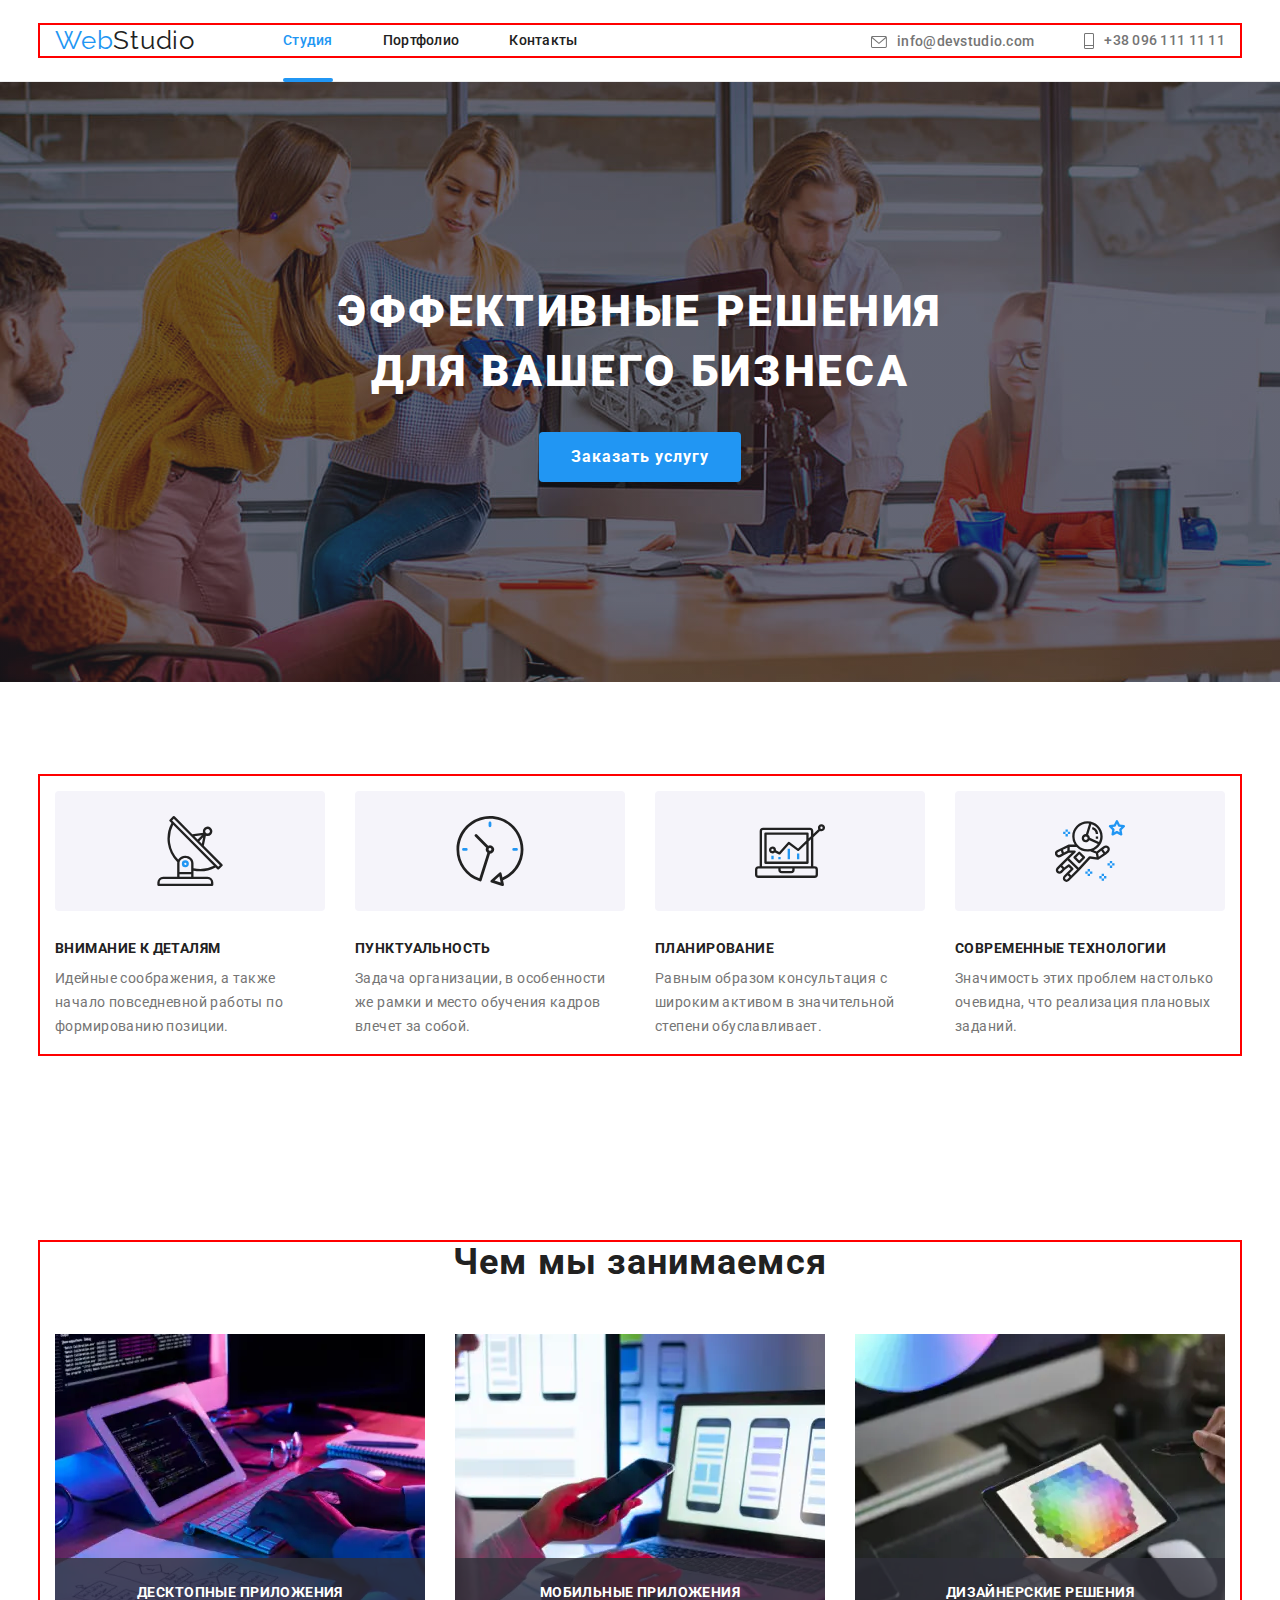
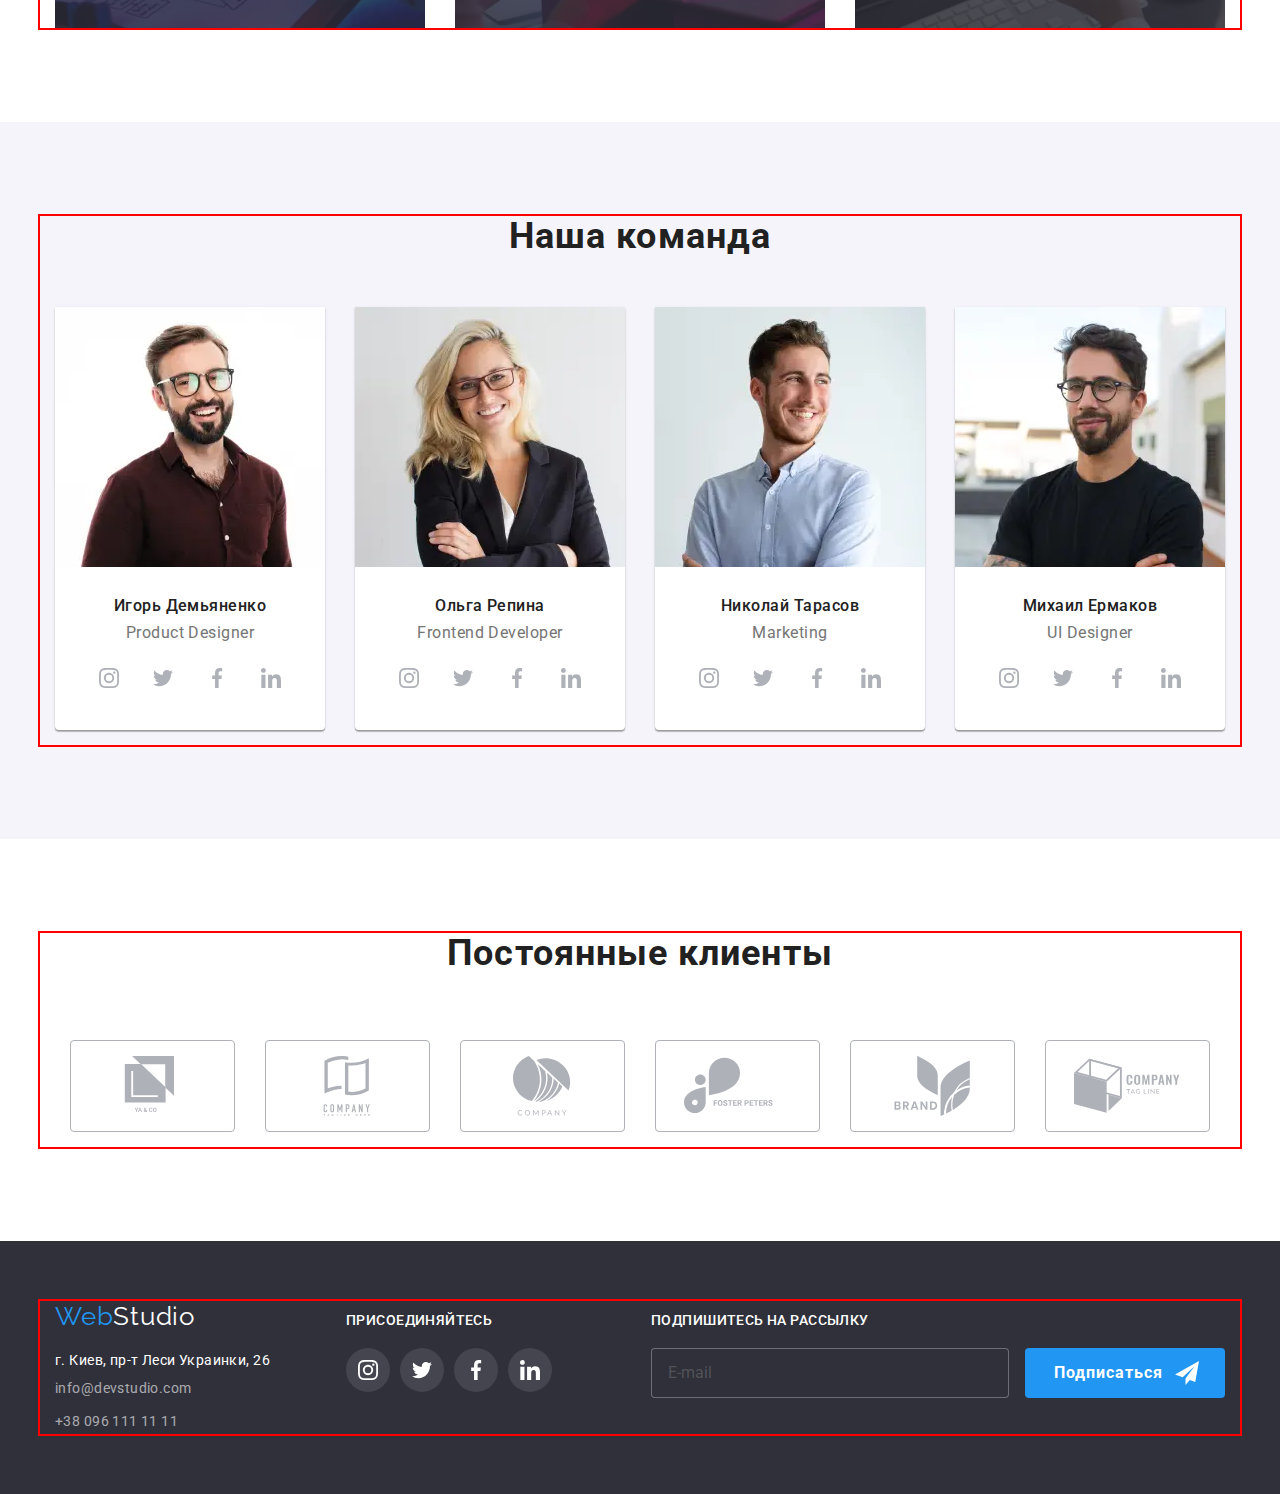
==== commit 01112535: "1" ====
--- a/index.html
+++ b/index.html
@@ -624,17 +624,15 @@
         <div class="footer-submit">
           <form action="#">
             <p class="join">Подпишитесь на рассылку</p>
-            <label>
+            <div class="icon-btn-footer">
               <input type="email" class="input-mail-footer" name="user-email" placeholder="E-mail" />
-            </label>
-            <span class="icon-btn-footer">
               <button class="footer-btn" type="submit">
                 Подписаться
                 <svg class="icon-telegram" width="24px" height="24px">
                   <use href="./images/sprite.svg#icon-send"></use>
                 </svg>
               </button>
-            </span>
+            </div>
           </form>
         </div>
       </div>
--- a/css/main.min.css
+++ b/css/main.min.css
@@ -1,2 +1,2 @@
-:root{--primary-text-color: #212121;--title-text-color: #757575;--accent-color: #ffffff;--hover-color: #2196f3}.visually-hidden{position:absolute;white-space:nowrap;width:1px;height:1px;overflow:hidden;border:0;padding:0;clip:rect(0 0 0 0);clip-path:inset(50%);margin:-1px}html{box-sizing:border-box;scroll-behavior:smooth}*,*::after,*::before{box-sizing:inherit}.body{font-family:'Roboto', sans-serif;background-color:var(--accent-color);color:var(--primary-text-color)}p,h1,h2,h3,h4,h5,h6{margin:0}ul{margin:0;padding:0}button{cursor:pointer}img{display:block;max-width:100%;height:auto}.features-list,.directions,.team,.buttons,.projects,.site-nav,.contacts,.footer-list,.clients-item,.social-item,.footer-adress,.item-social,.mobile-menu__nav,.mobile-menu__contacts,.social-mobile{list-style:none}.container{padding:0px 15px;margin:0 auto;height:auto;outline:2px solid red}@media screen and (min-width: 480px){.container{width:480px}}@media screen and (min-width: 768px){.container{width:768px}}@media screen and (min-width: 1200px){.container{width:1200px}}.section{padding-top:94px;padding-bottom:94px}@media screen and (max-width: 1199px){.section{padding-top:60px;padding-bottom:60px}}.modal-btn{background:#ffffff;border:1px solid rgba(0,0,0,0.1);border-radius:50%;box-sizing:border-box;width:30px;height:30px;position:absolute;top:8px;right:8px;padding:0;display:flex;justify-content:center;align-items:center;color:var(--primary-text-color);transition:color 250ms cubic-bezier(0.4, 0, 0.2, 1)}.modal-btn:hover,.modal-btn:focus{color:var(--hover-color)}.team-social{display:flex;align-items:center;margin-top:16px;padding-left:122px;padding-right:122px}@media screen and (min-width: 767px){.team-social{padding-left:74px;padding-right:74px}}@media screen and (min-width: 1199px){.team-social{padding-left:32px;padding-right:32px}}.social-item{width:44px;height:44px}.social-link{width:100%;height:100%;display:block;border-radius:50%;display:flex;align-items:center;justify-content:center;transition:fill 250ms cubic-bezier(0.4, 0, 0.2, 1),background-color 250ms cubic-bezier(0.4, 0, 0.2, 1)}.social-link:hover,.social-link:focus{background-color:var(--hover-color)}.social-icon{fill:#afb1b8;transition:fill 250ms cubic-bezier(0.4, 0, 0.2, 1)}.social-link:hover .social-icon,.social-link:focus .social-icon{fill:var(--accent-color)}.social-item:not(:last-child){margin-right:10px}.site-nav__link_line:after{content:'';width:100%;position:absolute;height:4px;background:#2196f3;border-radius:2px;bottom:-32px;left:0}.backdrop{width:100vw;height:100vh;background-color:rgba(0,0,0,0.2);position:fixed;top:0;transition:opacity 250ms cubic-bezier(0.4, 0, 0.2, 1),visibility 250ms cubic-bezier(0.4, 0, 0.2, 1)}.backdrop.is-hidden{visibility:hidden;opacity:0;pointer-events:none}.modal-close-icon{fill:currentColor}.modal{position:absolute;width:450px;min-height:609px;background:#ffffff;box-shadow:0px 1px 3px rgba(0,0,0,0.12),0px 1px 1px rgba(0,0,0,0.14),0px 2px 1px rgba(0,0,0,0.2);border-radius:4px;padding:40px;top:50%;left:50%;transform:translate(-50%, -50%)}@media screen and (max-width: 1199px){.modal{max-width:450px}}@media screen and (min-width: 1200px){.modal{width:528px;min-height:581px}}.modal-form{display:flex;flex-direction:column}.modal-form-head{font-style:normal;font-weight:bold;font-size:20px;line-height:1.15;text-align:center;letter-spacing:0.03em;margin-bottom:12px;color:var(--primary-text-color)}@media screen and (max-width: 1199px){.modal-form-head{line-height:0.86}}.modal-form-field{font-size:12px;line-height:1.16;letter-spacing:0.01em;color:var(--title-text-color);margin-bottom:10px}.field-modal{margin-bottom:0}.modal-form-wrapper{margin-top:4px;position:relative;display:block}.modal-form-imput{width:100%;height:40px;border:1px solid rgba(33,33,33,0.2);border-radius:4px;padding-left:42px;transition:border-color 250ms cubic-bezier(0.4, 0, 0.2, 1)}.modal-form-imput:focus{outline:none;border-color:var(--hover-color)}.modal-form-message{width:100%;height:120px;border:1px solid rgba(33,33,33,0.2);border-radius:4px;margin-top:4px;margin-bottom:20px;padding-left:16px;padding-right:16px;padding-top:12px;padding-bottom:12px;resize:none;transition:border-color 250ms cubic-bezier(0.4, 0, 0.2, 1)}.modal-form-message:focus{outline:none;border-color:var(--hover-color)}.modal-form-message::placeholder{color:rgba(117,117,117,0.5)}.modal-form-icon{position:absolute;top:50%;left:16px;transform:translateY(-50%);transition:fill 250ms cubic-bezier(0.4, 0, 0.2, 1)}.modal-form-imput:focus+.modal-form-icon{fill:var(--hover-color)}.modal-form-button{align-self:center;font-family:inherit;font-weight:700;font-size:16px;line-height:1.87;letter-spacing:0.06em;border:none;color:var(--accent-color);background:var(--hover-color);border-radius:4px;padding-top:10px;padding-right:55px;padding-bottom:10px;padding-left:56px;width:200px;height:50px;left:700px;top:430px;transition:background-color 250ms cubic-bezier(0.4, 0, 0.2, 1),box-shadow 250ms cubic-bezier(0.4, 0, 0.2, 1)}.modal-form-button:hover,.modal-form-button:focus{background-color:#188ce8;box-shadow:0px 4px 4px rgba(0,0,0,0.15)}.modal-form-checkbox-label::before{display:block;content:'';width:15px;height:15px;cursor:pointer;margin-right:7px;border:1px solid var(--primary-text-color);border-radius:4px;transition:background-color 250ms cubic-bezier(0.4, 0, 0.2, 1)}.modal-form-checkbox-label{display:flex;align-items:center;justify-content:center;letter-spacing:0.03em;color:#757575;margin-bottom:30px;font-size:12px;line-height:1.16}@media screen and (min-width: 1200px){.modal-form-checkbox-label{font-size:14px;line-height:1.71}}.modal-form-checkbox:checked+.modal-form-checkbox-label::before{outline:1px solid var(--hover-color);background-image:url(../images/vector.svg);background-size:contain;background-origin:border-box;background-repeat:no-repeat;background-position:center;background-color:var(--hover-color);border-color:var(--hover-color)}.conditions{font-size:12px;line-height:1.16;letter-spacing:0.03em;text-decoration:none;position:relative;color:var(--hover-color)}@media screen and (min-width: 1200px){.conditions{font-size:14px;line-height:1.71}}.line:before{content:'';width:100%;position:absolute;height:1px;background:var(--hover-color);border-radius:2px;left:0;bottom:-0.5px}@media screen and (min-width: 1200px){.line:before{bottom:5px}}.page-header__container{display:flex;align-items:center}@media screen and (min-width: 768px){.site-navigation{display:flex;align-items:center}}@media screen and (min-width: 768px){.site-nav{display:flex;align-items:center}}@media screen and (max-width: 768px){.site-nav{display:none}}@media screen and (min-width: 1200px){.header-contacts__list{display:flex;align-items:center}}.header-contacts__list{font-style:normal;font-size:14px;line-height:1.71;letter-spacing:0.03em;color:var(--accent-color)}@media screen and (max-width: 1199px){.header-contacts__list{display:flex;flex-direction:column;align-items:flex-start}}@media screen and (max-width: 1199px) and (max-width: 768px){.header-contacts__list{display:none}}.site-navigation__logo{font-family:'Raleway', sans-serif;text-decoration:none;font-size:26px;line-height:1.2;letter-spacing:0.03em;color:var(--hover-color)}.page-header{border-bottom:1px solid #ececec}@media screen and (max-width: 479px){.page-header{padding-top:10px;padding-bottom:10px}}@media (min-width: 480px) and (max-width: 1199px){.site-navigation__logo{padding-top:25px;padding-bottom:25px}}@media (min-width: 480px) and (max-width: 1199px){.site-nav{padding-top:26px;padding-bottom:26px}}@media (min-width: 480px) and (max-width: 1199px){.header-contacts__list{padding-top:21px;padding-bottom:21px}}@media (min-width: 1200px){.page-header{padding-top:25px;padding-bottom:25px}}.site-navigation__logo_black{color:var(--primary-text-color);transition:color 250ms cubic-bezier(0.4, 0, 0.2, 1)}.site-navigation__logo:hover>.site-navigation__logo_black,.site-navigation__logo:focus>.site-navigation__logo_black{color:var(--hover-color)}@media screen and (min-width: 768px){.site-navigation__logo_position{margin-right:88px}}.site-nav__link{text-decoration:none;font-weight:500;font-size:14px;line-height:1.14;letter-spacing:0.02em;color:var(--primary-text-color);transition:color 250ms cubic-bezier(0.4, 0, 0.2, 1)}.site-nav__link:hover,.site-nav__link:focus{color:var(--hover-color)}@media screen and (min-width: 768px){.site-nav__item_position:not(:last-child){margin-right:50px}}@media screen and (max-width: 1199px){.header-contacts__item:not(:last-child){margin-bottom:10px}}@media screen and (min-width: 1200px){.header-contacts__item_position:not(:last-child){margin-right:50px}}.site-nav__link_current{text-decoration:none;font-weight:500;font-size:14px;line-height:1.14;letter-spacing:0.02em;color:var(--hover-color)}.site-nav__item{position:relative}.header-contacts__icon{fill:currentColor}@media screen and (max-width: 768px){.header-contacts__icon{display:none}}@media screen and (min-width: 768px){.header-contacts__icon_position{margin-right:8px}}@media screen and (min-width: 1200px){.header-contacts__icon_position{margin-right:10px}}.header-contacts__link{display:flex;align-items:center;justify-content:center;text-decoration:none;font-weight:500;font-size:12px;line-height:1.16;letter-spacing:0.02em;color:var(--title-text-color);transition:color 250ms cubic-bezier(0.4, 0, 0.2, 1)}.header-contacts__link:hover,.header-contacts__link:focus{text-decoration:none;color:var(--hover-color)}@media screen and (min-width: 1200px){.header-contacts__link{font-size:14px;line-height:1.14;margin-bottom:0}}@media screen and (min-width: 768px){.header__info{margin-left:auto}}.hero-title{font-weight:900;font-size:26px;line-height:1.62;letter-spacing:0.06em;text-transform:uppercase;color:var(--accent-color);margin-bottom:30px}@media (min-width: 1200px){.hero-title{font-weight:900;font-size:44px;line-height:1.36}}.hero{background-color:var(--primary-text-color);max-width:1600px;padding:200px 0px;height:600px;text-align:center;margin-left:auto;margin-right:auto;background-image:linear-gradient(to right, rgba(47,48,58,0.4), rgba(47,48,58,0.4)),url("../images/hero/hero-desktop.jpg");background-repeat:no-repeat;background-size:cover;background-position:center}@media (min-device-pixel-ratio: 2), (-webkit-min-device-pixel-ratio: 2), (min-resolution: 192dpi), (min-resolution: 2dppx){.hero{background-image:linear-gradient(to right, rgba(47,48,58,0.4), rgba(47,48,58,0.4)),url("../images/hero/hero-desktop2x.jpg")}}@media screen and (max-width: 768px){.hero{background-image:linear-gradient(to right, rgba(47,48,58,0.4), rgba(47,48,58,0.4)),url("../images/hero/hero-tablet.jpg");padding:103px 0px;height:100%;max-width:100%}}@media screen and (max-width: 768px) and (min-device-pixel-ratio: 2), screen and (max-width: 768px) and (-webkit-min-device-pixel-ratio: 2), screen and (max-width: 768px) and (min-resolution: 192dpi), screen and (max-width: 768px) and (min-resolution: 2dppx){.hero{background-image:linear-gradient(to right, rgba(47,48,58,0.4), rgba(47,48,58,0.4)),url("../images/hero/hero-tablet2x.jpg")}}@media screen and (max-width: 480px){.hero{background-image:linear-gradient(to right, rgba(47,48,58,0.4), rgba(47,48,58,0.4)),url("../images/hero/hero.jpg");padding:118px 0px;max-height:100%;max-width:100%}}@media screen and (max-width: 480px) and (min-device-pixel-ratio: 2), screen and (max-width: 480px) and (-webkit-min-device-pixel-ratio: 2), screen and (max-width: 480px) and (min-resolution: 192dpi), screen and (max-width: 480px) and (min-resolution: 2dppx){.hero{background-image:linear-gradient(to right, rgba(47,48,58,0.4), rgba(47,48,58,0.4)),url("../images/hero/hero2x.jpg")}}.button-hero{font-family:inherit;font-weight:700;font-size:16px;line-height:1.87;letter-spacing:0.06em;border:none;color:var(--accent-color);background:var(--hover-color);box-shadow:0px 4px 4px rgba(0,0,0,0.15);border-radius:4px;width:200px;height:50px;left:700px;top:430px;transition:color 250ms cubic-bezier(0.4, 0, 0.2, 1),background-color 250ms cubic-bezier(0.4, 0, 0.2, 1),box-shadow 250ms cubic-bezier(0.4, 0, 0.2, 1)}.button-hero{align-content:center;padding-top:10px;padding-right:32px;padding-bottom:10px;padding-left:32px;width:auto}.button-hero:hover,.button-hero:focus{font-size:16px;line-height:1.87;letter-spacing:0.06em;background:#188ce8;box-shadow:0px 4px 4px rgba(0,0,0,0.15);border-radius:4px}.features-list .title-features{font-weight:bold;font-size:14px;line-height:1.14;letter-spacing:0.03em;text-transform:uppercase;color:var(--primary-text-color)}.features-list .text{font-size:14px;line-height:1.71;letter-spacing:0.03em;color:var(--title-text-color)}.text-features,.text{width:100%;padding-bottom:0}@media screen and (min-width: 767px){.text-features,.text{width:354px}}.text-features{margin:15px}@media screen and (min-width: 1199px){.text-features{width:270px;width:calc((100% - 15 * 2) / 2)}}@media screen and (min-width: 1199px){.text{width:270px;width:calc((100% - 15 * 2) / 2)}}.features-list{margin-left:-15px;margin-right:-15px}.title-features{display:flex;align-items:center;margin-bottom:10px}@media screen and (max-width: 767px){.title-features{justify-content:center}}@media screen and (max-width: 767px){.text-features:not(:last-child){margin-bottom:30px}}.features-list{display:flex;flex-wrap:wrap;justify-content:center}.section-icons{height:120px;background-color:#f5f4fa;border-radius:4px;display:block;margin-bottom:30px;padding:25px 0;display:flex;justify-content:center;align-items:center}.section-title{font-size:28px;line-height:1.17;letter-spacing:0.03em;color:var(--primary-text-color)}@media screen and (min-width: 1199px){.section-title{font-size:36px;line-height:1.16;letter-spacing:0.03em;color:var(--primary-text-color)}}.title-features{margin-bottom:10px}.section-title{display:flex;justify-content:center}@media screen and (max-width: 1199px){.section-title{margin-bottom:15px}}@media screen and (min-width: 1200px){.section-title{margin-bottom:50px}}.directions-name{font-weight:bold;font-size:14px;line-height:1.14;text-align:center;letter-spacing:0.03em;text-transform:uppercase;background:rgba(47,48,58,0.8);color:#ffffff;bottom:0;left:0;padding-top:27px;padding-bottom:27px;position:absolute;width:100%}.directions-info{position:relative}.directions{display:flex;margin-left:-30px}@media screen and (max-width: 1199px){.directions-title{display:none;padding-top:0}}.directions-images{flex-basis:calc(100% / 3 - 30px);margin-left:30px}.team .title{font-weight:500;font-size:16px;line-height:1.18;letter-spacing:0.03em;color:var(--primary-text-color)}.team .text{text-align:center}.title{text-align:center;margin-bottom:10px}.team{display:flex;flex-wrap:wrap}@media screen and (max-width: 767px){.team{margin-left:-15px}}@media screen and (min-width: 1199px){.team{display:flex;margin-left:-30px}}.team-info{padding-top:30px;padding-bottom:30px}@media screen and (min-width: 1199px){.team-info{padding-top:30px;padding-bottom:30px}}.team-images{margin-left:15px;margin-bottom:15px;background:#ffffff;box-shadow:0px 1px 3px rgba(0,0,0,0.12),0px 1px 1px rgba(0,0,0,0.14),0px 2px 1px rgba(0,0,0,0.2);border-radius:0px 0px 4px 4px}@media screen and (max-width: 767px){.team-images{margin:15px}}@media screen and (min-width: 768px) and (max-width: 1199px){.team-images{width:calc((100% - 2 * 30px) / 2);margin:15px}}@media screen and (min-width: 1200px){.team-images{flex-basis:calc(100% / 4 - 270px);margin-left:30px}}.team .text,.text-name{font-size:16px;line-height:0.84;letter-spacing:0.03em;color:var(--title-text-color)}.section-team{background:#f5f4fa}.clients-list{display:flex}@media screen and (max-width: 1199px){.clients-list{flex-wrap:wrap;justify-content:center}}.clients-item{margin:15px}@media screen and (max-width: 767px){.clients-item{flex-basis:calc((100% - 2 * 30px) / 2)}}@media screen and (min-width: 768px) and (max-width: 1199px){.clients-item{flex-basis:calc((100% - 3 * 30px) / 3)}}@media screen and (min-width: 1200px){.clients-item{flex-basis:calc((100% - 6 * 30px) / 6)}}.clients-after-items{width:170px;height:92px;border:1px solid #afb1b8;border-radius:4px;background-position:center;background-size:106px;background-repeat:no-repeat;transition:border-color 250ms cubic-bezier(0.4, 0, 0.2, 1)}.clients-after-items:hover,.clients-after-items:focus{border-color:var(--hover-color)}.clients-link{width:100%;height:100%;display:flex;align-items:center;justify-content:center;fill:#afb1b8;transition:fill 250ms cubic-bezier(0.4, 0, 0.2, 1)}.clients-link:hover,.clients-link:focus{fill:var(--hover-color)}.btn{font-family:inherit;font-weight:500;font-size:16px;line-height:1.63;letter-spacing:0.03em;border:none;color:var(--primary-text-color);background:#f5f4fa;border-radius:4px;transition:color 250ms cubic-bezier(0.4, 0, 0.2, 1),box-shadow 250ms cubic-bezier(0.4, 0, 0.2, 1),background-color 250ms cubic-bezier(0.4, 0, 0.2, 1)}.btn,.btn-current{padding-top:6px;padding-bottom:6px;padding-left:22px;padding-right:22px}.btn-current{font-family:inherit;font-weight:500;font-size:16px;line-height:1.62;text-align:center;letter-spacing:0.03em;border:none;color:var(--accent-color);background:var(--hover-color);border-radius:4px;width:73px;height:38px;left:495px;top:174px;transition:box-shadow 250ms cubic-bezier(0.4, 0, 0.2, 1)}.btn:hover,.btn:focus,.btn-current:hover,.btn-current:focus{color:var(--accent-color);background:var(--hover-color);box-shadow:0px 3px 1px rgba(0,0,0,0.1),0px 1px 2px rgba(0,0,0,0.08),0px 2px 2px rgba(0,0,0,0.12);border-radius:4px}.buttons{display:flex;margin-bottom:50px}@media screen and (min-width: 768px){.buttons{justify-content:center}}@media screen and (max-width: 767px){.buttons{flex-wrap:wrap;margin:-7px -4px}}@media screen and (max-width: 767px){.buttons-container{margin-bottom:40px}}.button-btn:not(:last-child){margin-right:8px}@media screen and (max-width: 767px){.button-btn{margin:7px 4px}}.project-content:hover{box-shadow:0px 1px 1px rgba(0,0,0,0.12),0px 4px 4px rgba(0,0,0,0.06),1px 4px 6px rgba(0,0,0,0.16)}.project-info-title{font-size:18px;line-height:1.55;letter-spacing:0.03em;color:#ffffff;position:absolute;top:0;left:0;background-color:rgba(33,150,243,0.9);padding-top:63px;padding-bottom:63px;padding-left:24px;padding-right:24px;height:100%;transform:translateY(100%);transition:transform 250ms cubic-bezier(0.4, 0, 0.2, 1)}.title-info-project{position:relative;overflow:hidden}.project{font-size:18px;line-height:2;letter-spacing:0.06em;margin-bottom:4px}.project-content:hover .project-info-title{transform:translateY(0)}.projects .text,.text-name{font-size:16px;line-height:1.87;letter-spacing:0.03em;color:var(--title-text-color)}.projects{display:flex;flex-wrap:wrap}.project-content{transition:box-shadow 250ms cubic-bezier(0.4, 0, 0.2, 1)}@media screen and (max-width: 767px){.project-content{margin-bottom:30px}}.project-name{padding-left:24px;padding-top:20px;padding-right:24px;padding-bottom:20px;border-right:1px solid #eeeeee;border-bottom:1px solid #eeeeee;border-left:1px solid #eeeeee;background:#ffffff}.footer-logo{font-family:'Raleway', sans-serif;text-decoration:none;font-size:26px;line-height:1.2;letter-spacing:0.03em;color:var(--hover-color)}.logo-white{color:var(--accent-color);transition:color 250ms cubic-bezier(0.4, 0, 0.2, 1)}.footer-logo:hover>.logo-white,.footer-logo:focus>.logo-white{color:var(--hover-color)}.page-footer{background:#2f303a;padding-top:60px;padding-bottom:60px}.footer-contacts{text-decoration:none;font-style:normal;font-size:14px;line-height:1.71;letter-spacing:0.03em;color:rgba(255,255,255,0.6);transition:color 250ms cubic-bezier(0.4, 0, 0.2, 1)}.footer-contacts:hover,.footer-contacts:focus{text-decoration:none;color:var(--hover-color)}.footer-logo{display:flex;margin-bottom:20px}.contacts .adress{display:flex;margin-bottom:9px}.footer-adress{display:flex;flex-direction:column}.contacts-footer{margin-bottom:9px}.contacts .adress{display:inline-block}.adress-footer{display:flex;align-items:center;font-style:normal;font-size:14px;line-height:1.71;letter-spacing:0.03em;color:var(--accent-color)}.adress-info{text-decoration:none;font-size:14px;line-height:1.17;letter-spacing:0.03em;color:#ffffff;transition:color 250ms cubic-bezier(0.4, 0, 0.2, 1)}.adress-info:hover,.adress-info:focus{color:var(--hover-color)}.footer-submit{margin-left:93px}.input-mail-footer{padding-left:16px;padding-right:16px;padding-top:15px;padding-bottom:15px;background:#2f303a;color:var(--accent-color);border:1px solid rgba(255,255,255,0.3);box-sizing:border-box;border-radius:4px;transition:border-color 250ms cubic-bezier(0.4, 0, 0.2, 1),drop-shadow 250ms cubic-bezier(0.4, 0, 0.2, 1)}@media screen and (min-width: 1200px){.input-mail-footer{width:358px;height:50px}}@media screen and (max-width: 479px){.input-mail-footer{max-width:100%}}.input-mail-footer:focus{outline:none;filter:drop-shadow(0px 4px 4px rgba(0,0,0,0.15));border-color:var(--hover-color)}.input-mail-footer::placeholder{color:rgba(117,117,117,0.5)}.footer-btn{width:200px;height:50px;margin-left:12px;padding-left:29px;padding-right:62px;padding-top:10px;padding-bottom:10px;background:var(--hover-color);border-radius:4px;border:none;font-weight:bold;font-size:16px;line-height:1.87;letter-spacing:0.06em;color:#ffffff;transition:background-color 250ms cubic-bezier(0.4, 0, 0.2, 1),box-shadow 250ms cubic-bezier(0.4, 0, 0.2, 1)}.footer-btn:hover,.footer-btn:focus{background:#188ce8;box-shadow:0px 4px 4px rgba(0,0,0,0.15)}.icon-telegram{position:absolute;top:50%;left:148px;transform:translateY(-50%);margin-left:10px}.icon-btn-footer{position:relative}.join{font-weight:500;font-size:14px;line-height:16px;letter-spacing:0.03em;text-transform:uppercase;color:#ffffff}@media screen and (min-width: 1200px){.footer-info{display:flex;align-items:baseline;justify-content:space-between}}@media screen and (max-width: 479px){.footer-info{display:flex;flex-wrap:wrap}}@media screen and (max-width: 479px){.footer-info{display:block;align-items:center;justify-content:center;flex-wrap:wrap;margin-left:auto;margin-right:auto}}.join-rights{margin-left:70px}.footer-social{display:flex;align-items:center}.link-social{width:100%;height:100%;display:block;border-radius:50%;display:flex;align-items:center;justify-content:center;background-color:rgba(255,255,255,0.1);transition:background-color 250ms cubic-bezier(0.4, 0, 0.2, 1)}.link-social:hover,.link-social:focus{background-color:var(--hover-color)}.icon-social{fill:var(--accent-color)}.link-social:hover .icon-social,.link-social:focus .icon-social{fill:var(--accent-color)}.item-social:not(:last-child){margin-right:10px}.item-social{width:44px;height:44px}.burger-btn{background-color:transparent;cursor:pointer;border:none;padding:0;margin-left:auto;line-height:0}@media screen and (min-width: 768px){.burger-btn{display:none}}.burger-btn__icon:hover,.burger-btn__icon:focus{fill:var(--hover-color)}.mobile-menu{position:fixed;z-index:100;top:0;left:0;width:100vw;height:100vh;padding:48px 40px;opacity:0;visibility:hidden;pointer-events:none;background-color:var(--accent-color);transition:opasity 250ms cubic-bezier(0.4, 0, 0.2, 1),visibility 250ms cubic-bezier(0.4, 0, 0.2, 1)}.mobile-menu.is-open{opacity:1;visibility:visible;pointer-events:all}.mobile-menu__close{position:absolute;top:10px;right:15px;background-color:transparent;cursor:pointer;border:none;padding:0;margin-left:auto;line-height:0}.mobile-menu__icon:hover,.mobile-menu__icon:focus{fill:var(--hover-color)}.mobile-menu__nav-item:not(:last-child){margin-bottom:32px}.mobile-menu__nav-link{font-family:Roboto;font-style:normal;font-weight:500;font-size:40px;line-height:1.17;text-align:center;letter-spacing:0.02em;text-decoration:none;color:var(--primary-text-color)}.mobile-menu__contacts{margin-bottom:64px}.mobile-menu__contacts-item:not(:last-child){margin-bottom:32px}.mobile-menu__contacts-link{text-decoration:none;font-weight:500;font-size:34px;line-height:1.17;letter-spacing:0.02em;color:var(--hover-color)}.mobile-menu__contacts-link--mail-theme{font-size:24px;line-height:1.16;letter-spacing:0.02em;color:var(--title-text-color)}.social-mobile{display:flex;flex-wrap:wrap;margin-bottom:48px}.social-mobile:not(:last-child){border-right:1px solid rgba(33,33,33,0.2);transform:rotate(90deg)}.social-mobile__item:not(:first-child){padding-left:10px}.social-mobile__item:not(:last-child){padding-right:10px;border-right:1px solid rgba(33,33,33,0.2)}.social-mobile__link{text-decoration:none;font-weight:500;font-size:18px;line-height:1.22;letter-spacing:0.02em;color:var(--hover-color)}.mobile-menu__nav-link--current{color:var(--hover-color)}.mobile-container{display:flex;flex-direction:column;justify-content:space-between;height:100%}
+:root{--primary-text-color: #212121;--title-text-color: #757575;--accent-color: #ffffff;--hover-color: #2196f3}.visually-hidden{position:absolute;white-space:nowrap;width:1px;height:1px;overflow:hidden;border:0;padding:0;clip:rect(0 0 0 0);clip-path:inset(50%);margin:-1px}html{box-sizing:border-box;scroll-behavior:smooth}*,*::after,*::before{box-sizing:inherit}.body{font-family:'Roboto', sans-serif;background-color:var(--accent-color);color:var(--primary-text-color)}p,h1,h2,h3,h4,h5,h6{margin:0}ul{margin:0;padding:0}button{cursor:pointer}img{display:block;max-width:100%;height:auto}.features-list,.directions,.team,.buttons,.projects,.site-nav,.contacts,.footer-list,.clients-item,.social-item,.footer-adress,.item-social,.mobile-menu__nav,.mobile-menu__contacts,.social-mobile{list-style:none}.container{padding:0px 15px;margin:0 auto;height:auto;outline:2px solid red}@media screen and (min-width: 480px){.container{width:480px}}@media screen and (min-width: 768px){.container{width:768px}}@media screen and (min-width: 1200px){.container{width:1200px}}.section{padding-top:94px;padding-bottom:94px}@media screen and (max-width: 1199px){.section{padding-top:60px;padding-bottom:60px}}.modal-btn{background:#ffffff;border:1px solid rgba(0,0,0,0.1);border-radius:50%;box-sizing:border-box;width:30px;height:30px;position:absolute;top:8px;right:8px;padding:0;display:flex;justify-content:center;align-items:center;color:var(--primary-text-color);transition:color 250ms cubic-bezier(0.4, 0, 0.2, 1)}.modal-btn:hover,.modal-btn:focus{color:var(--hover-color)}.team-social{display:flex;align-items:center;margin-top:16px;padding-left:122px;padding-right:122px}@media screen and (min-width: 767px){.team-social{padding-left:74px;padding-right:74px}}@media screen and (min-width: 1199px){.team-social{padding-left:32px;padding-right:32px}}.social-item{width:44px;height:44px}.social-link{width:100%;height:100%;display:block;border-radius:50%;display:flex;align-items:center;justify-content:center;transition:fill 250ms cubic-bezier(0.4, 0, 0.2, 1),background-color 250ms cubic-bezier(0.4, 0, 0.2, 1)}.social-link:hover,.social-link:focus{background-color:var(--hover-color)}.social-icon{fill:#afb1b8;transition:fill 250ms cubic-bezier(0.4, 0, 0.2, 1)}.social-link:hover .social-icon,.social-link:focus .social-icon{fill:var(--accent-color)}.social-item:not(:last-child){margin-right:10px}.site-nav__link_line:after{content:'';width:100%;position:absolute;height:4px;background:#2196f3;border-radius:2px;bottom:-32px;left:0}.backdrop{width:100vw;height:100vh;background-color:rgba(0,0,0,0.2);position:fixed;top:0;transition:opacity 250ms cubic-bezier(0.4, 0, 0.2, 1),visibility 250ms cubic-bezier(0.4, 0, 0.2, 1)}.backdrop.is-hidden{visibility:hidden;opacity:0;pointer-events:none}.modal-close-icon{fill:currentColor}.modal{position:absolute;width:450px;min-height:609px;background:#ffffff;box-shadow:0px 1px 3px rgba(0,0,0,0.12),0px 1px 1px rgba(0,0,0,0.14),0px 2px 1px rgba(0,0,0,0.2);border-radius:4px;padding:40px;top:50%;left:50%;transform:translate(-50%, -50%)}@media screen and (max-width: 1199px){.modal{max-width:450px}}@media screen and (min-width: 1200px){.modal{width:528px;min-height:581px}}.modal-form{display:flex;flex-direction:column}.modal-form-head{font-style:normal;font-weight:bold;font-size:20px;line-height:1.15;text-align:center;letter-spacing:0.03em;margin-bottom:12px;color:var(--primary-text-color)}@media screen and (max-width: 1199px){.modal-form-head{line-height:0.86}}.modal-form-field{font-size:12px;line-height:1.16;letter-spacing:0.01em;color:var(--title-text-color);margin-bottom:10px}.field-modal{margin-bottom:0}.modal-form-wrapper{margin-top:4px;position:relative;display:block}.modal-form-imput{width:100%;height:40px;border:1px solid rgba(33,33,33,0.2);border-radius:4px;padding-left:42px;transition:border-color 250ms cubic-bezier(0.4, 0, 0.2, 1)}.modal-form-imput:focus{outline:none;border-color:var(--hover-color)}.modal-form-message{width:100%;height:120px;border:1px solid rgba(33,33,33,0.2);border-radius:4px;margin-top:4px;margin-bottom:20px;padding-left:16px;padding-right:16px;padding-top:12px;padding-bottom:12px;resize:none;transition:border-color 250ms cubic-bezier(0.4, 0, 0.2, 1)}.modal-form-message:focus{outline:none;border-color:var(--hover-color)}.modal-form-message::placeholder{color:rgba(117,117,117,0.5)}.modal-form-icon{position:absolute;top:50%;left:16px;transform:translateY(-50%);transition:fill 250ms cubic-bezier(0.4, 0, 0.2, 1)}.modal-form-imput:focus+.modal-form-icon{fill:var(--hover-color)}.modal-form-button{align-self:center;font-family:inherit;font-weight:700;font-size:16px;line-height:1.87;letter-spacing:0.06em;border:none;color:var(--accent-color);background:var(--hover-color);border-radius:4px;padding-top:10px;padding-right:55px;padding-bottom:10px;padding-left:56px;width:200px;height:50px;left:700px;top:430px;transition:background-color 250ms cubic-bezier(0.4, 0, 0.2, 1),box-shadow 250ms cubic-bezier(0.4, 0, 0.2, 1)}.modal-form-button:hover,.modal-form-button:focus{background-color:#188ce8;box-shadow:0px 4px 4px rgba(0,0,0,0.15)}.modal-form-checkbox-label::before{display:block;content:'';width:15px;height:15px;cursor:pointer;margin-right:7px;border:1px solid var(--primary-text-color);border-radius:4px;transition:background-color 250ms cubic-bezier(0.4, 0, 0.2, 1)}.modal-form-checkbox-label{display:flex;align-items:center;justify-content:center;letter-spacing:0.03em;color:#757575;margin-bottom:30px;font-size:12px;line-height:1.16}@media screen and (min-width: 1200px){.modal-form-checkbox-label{font-size:14px;line-height:1.71}}.modal-form-checkbox:checked+.modal-form-checkbox-label::before{outline:1px solid var(--hover-color);background-image:url(../images/vector.svg);background-size:contain;background-origin:border-box;background-repeat:no-repeat;background-position:center;background-color:var(--hover-color);border-color:var(--hover-color)}.conditions{font-size:12px;line-height:1.16;letter-spacing:0.03em;text-decoration:none;position:relative;color:var(--hover-color)}@media screen and (min-width: 1200px){.conditions{font-size:14px;line-height:1.71}}.line:before{content:'';width:100%;position:absolute;height:1px;background:var(--hover-color);border-radius:2px;left:0;bottom:-0.5px}@media screen and (min-width: 1200px){.line:before{bottom:5px}}.page-header__container{display:flex;align-items:center}@media screen and (min-width: 768px){.site-navigation{display:flex;align-items:center}}@media screen and (min-width: 768px){.site-nav{display:flex;align-items:center}}@media screen and (max-width: 768px){.site-nav{display:none}}@media screen and (min-width: 1200px){.header-contacts__list{display:flex;align-items:center}}.header-contacts__list{font-style:normal;font-size:14px;line-height:1.71;letter-spacing:0.03em;color:var(--accent-color)}@media screen and (max-width: 1199px){.header-contacts__list{display:flex;flex-direction:column;align-items:flex-start}}@media screen and (max-width: 1199px) and (max-width: 768px){.header-contacts__list{display:none}}.site-navigation__logo{font-family:'Raleway', sans-serif;text-decoration:none;font-size:26px;line-height:1.2;letter-spacing:0.03em;color:var(--hover-color)}.page-header{border-bottom:1px solid #ececec}@media screen and (max-width: 479px){.page-header{padding-top:10px;padding-bottom:10px}}@media (min-width: 480px) and (max-width: 1199px){.site-navigation__logo{padding-top:25px;padding-bottom:25px}}@media (min-width: 480px) and (max-width: 1199px){.site-nav{padding-top:26px;padding-bottom:26px}}@media (min-width: 480px) and (max-width: 1199px){.header-contacts__list{padding-top:21px;padding-bottom:21px}}@media (min-width: 1200px){.page-header{padding-top:25px;padding-bottom:25px}}.site-navigation__logo_black{color:var(--primary-text-color);transition:color 250ms cubic-bezier(0.4, 0, 0.2, 1)}.site-navigation__logo:hover>.site-navigation__logo_black,.site-navigation__logo:focus>.site-navigation__logo_black{color:var(--hover-color)}@media screen and (min-width: 768px){.site-navigation__logo_position{margin-right:88px}}.site-nav__link{text-decoration:none;font-weight:500;font-size:14px;line-height:1.14;letter-spacing:0.02em;color:var(--primary-text-color);transition:color 250ms cubic-bezier(0.4, 0, 0.2, 1)}.site-nav__link:hover,.site-nav__link:focus{color:var(--hover-color)}@media screen and (min-width: 768px){.site-nav__item_position:not(:last-child){margin-right:50px}}@media screen and (max-width: 1199px){.header-contacts__item:not(:last-child){margin-bottom:10px}}@media screen and (min-width: 1200px){.header-contacts__item_position:not(:last-child){margin-right:50px}}.site-nav__link_current{text-decoration:none;font-weight:500;font-size:14px;line-height:1.14;letter-spacing:0.02em;color:var(--hover-color)}.site-nav__item{position:relative}.header-contacts__icon{fill:currentColor}@media screen and (max-width: 768px){.header-contacts__icon{display:none}}@media screen and (min-width: 768px){.header-contacts__icon_position{margin-right:8px}}@media screen and (min-width: 1200px){.header-contacts__icon_position{margin-right:10px}}.header-contacts__link{display:flex;align-items:center;justify-content:center;text-decoration:none;font-weight:500;font-size:12px;line-height:1.16;letter-spacing:0.02em;color:var(--title-text-color);transition:color 250ms cubic-bezier(0.4, 0, 0.2, 1)}.header-contacts__link:hover,.header-contacts__link:focus{text-decoration:none;color:var(--hover-color)}@media screen and (min-width: 1200px){.header-contacts__link{font-size:14px;line-height:1.14;margin-bottom:0}}@media screen and (min-width: 768px){.header__info{margin-left:auto}}.hero-title{font-weight:900;font-size:26px;line-height:1.62;letter-spacing:0.06em;text-transform:uppercase;color:var(--accent-color);margin-bottom:30px}@media (min-width: 1200px){.hero-title{font-weight:900;font-size:44px;line-height:1.36}}.hero{background-color:var(--primary-text-color);max-width:1600px;padding:200px 0px;height:600px;text-align:center;margin-left:auto;margin-right:auto;background-image:linear-gradient(to right, rgba(47,48,58,0.4), rgba(47,48,58,0.4)),url("../images/hero/hero-desktop.jpg");background-repeat:no-repeat;background-size:cover;background-position:center}@media (min-device-pixel-ratio: 2), (-webkit-min-device-pixel-ratio: 2), (min-resolution: 192dpi), (min-resolution: 2dppx){.hero{background-image:linear-gradient(to right, rgba(47,48,58,0.4), rgba(47,48,58,0.4)),url("../images/hero/hero-desktop2x.jpg")}}@media screen and (max-width: 768px){.hero{background-image:linear-gradient(to right, rgba(47,48,58,0.4), rgba(47,48,58,0.4)),url("../images/hero/hero-tablet.jpg");padding:103px 0px;height:100%;max-width:100%}}@media screen and (max-width: 768px) and (min-device-pixel-ratio: 2), screen and (max-width: 768px) and (-webkit-min-device-pixel-ratio: 2), screen and (max-width: 768px) and (min-resolution: 192dpi), screen and (max-width: 768px) and (min-resolution: 2dppx){.hero{background-image:linear-gradient(to right, rgba(47,48,58,0.4), rgba(47,48,58,0.4)),url("../images/hero/hero-tablet2x.jpg")}}@media screen and (max-width: 480px){.hero{background-image:linear-gradient(to right, rgba(47,48,58,0.4), rgba(47,48,58,0.4)),url("../images/hero/hero.jpg");padding:118px 0px;max-height:100%;max-width:100%}}@media screen and (max-width: 480px) and (min-device-pixel-ratio: 2), screen and (max-width: 480px) and (-webkit-min-device-pixel-ratio: 2), screen and (max-width: 480px) and (min-resolution: 192dpi), screen and (max-width: 480px) and (min-resolution: 2dppx){.hero{background-image:linear-gradient(to right, rgba(47,48,58,0.4), rgba(47,48,58,0.4)),url("../images/hero/hero2x.jpg")}}.button-hero{font-family:inherit;font-weight:700;font-size:16px;line-height:1.87;letter-spacing:0.06em;border:none;color:var(--accent-color);background:var(--hover-color);box-shadow:0px 4px 4px rgba(0,0,0,0.15);border-radius:4px;width:200px;height:50px;left:700px;top:430px;transition:color 250ms cubic-bezier(0.4, 0, 0.2, 1),background-color 250ms cubic-bezier(0.4, 0, 0.2, 1),box-shadow 250ms cubic-bezier(0.4, 0, 0.2, 1)}.button-hero{align-content:center;padding-top:10px;padding-right:32px;padding-bottom:10px;padding-left:32px;width:auto}.button-hero:hover,.button-hero:focus{font-size:16px;line-height:1.87;letter-spacing:0.06em;background:#188ce8;box-shadow:0px 4px 4px rgba(0,0,0,0.15);border-radius:4px}.features-list .title-features{font-weight:bold;font-size:14px;line-height:1.14;letter-spacing:0.03em;text-transform:uppercase;color:var(--primary-text-color)}.features-list .text{font-size:14px;line-height:1.71;letter-spacing:0.03em;color:var(--title-text-color)}.text-features,.text{width:100%;padding-bottom:0}@media screen and (min-width: 767px){.text-features,.text{width:354px}}.text-features{margin:15px}@media screen and (min-width: 1199px){.text-features{width:270px;width:calc((100% - 15 * 2) / 2)}}@media screen and (min-width: 1199px){.text{width:270px;width:calc((100% - 15 * 2) / 2)}}.features-list{margin-left:-15px;margin-right:-15px}.title-features{display:flex;align-items:center;margin-bottom:10px}@media screen and (max-width: 767px){.title-features{justify-content:center}}@media screen and (max-width: 767px){.text-features:not(:last-child){margin-bottom:30px}}.features-list{display:flex;flex-wrap:wrap;justify-content:center}.section-icons{height:120px;background-color:#f5f4fa;border-radius:4px;display:block;margin-bottom:30px;padding:25px 0;display:flex;justify-content:center;align-items:center}.section-title{font-size:28px;line-height:1.17;letter-spacing:0.03em;color:var(--primary-text-color)}@media screen and (min-width: 1199px){.section-title{font-size:36px;line-height:1.16;letter-spacing:0.03em;color:var(--primary-text-color)}}.title-features{margin-bottom:10px}.section-title{display:flex;justify-content:center}@media screen and (max-width: 1199px){.section-title{margin-bottom:15px}}@media screen and (min-width: 1200px){.section-title{margin-bottom:50px}}.directions-name{font-weight:bold;font-size:14px;line-height:1.14;text-align:center;letter-spacing:0.03em;text-transform:uppercase;background:rgba(47,48,58,0.8);color:#ffffff;bottom:0;left:0;padding-top:27px;padding-bottom:27px;position:absolute;width:100%}.directions-info{position:relative}.directions{display:flex;margin-left:-30px}@media screen and (max-width: 1199px){.directions-title{display:none;padding-top:0}}.directions-images{flex-basis:calc(100% / 3 - 30px);margin-left:30px}.team .title{font-weight:500;font-size:16px;line-height:1.18;letter-spacing:0.03em;color:var(--primary-text-color)}.team .text{text-align:center}.title{text-align:center;margin-bottom:10px}.team{display:flex;flex-wrap:wrap}@media screen and (max-width: 767px){.team{margin-left:-15px}}@media screen and (min-width: 1199px){.team{display:flex;margin-left:-30px}}.team-info{padding-top:30px;padding-bottom:30px}@media screen and (min-width: 1199px){.team-info{padding-top:30px;padding-bottom:30px}}.team-images{margin-left:15px;margin-bottom:15px;background:#ffffff;box-shadow:0px 1px 3px rgba(0,0,0,0.12),0px 1px 1px rgba(0,0,0,0.14),0px 2px 1px rgba(0,0,0,0.2);border-radius:0px 0px 4px 4px}@media screen and (max-width: 767px){.team-images{margin:15px}}@media screen and (min-width: 768px) and (max-width: 1199px){.team-images{width:calc((100% - 2 * 30px) / 2);margin:15px}}@media screen and (min-width: 1200px){.team-images{flex-basis:calc(100% / 4 - 270px);margin-left:30px}}.team .text,.text-name{font-size:16px;line-height:0.84;letter-spacing:0.03em;color:var(--title-text-color)}.section-team{background:#f5f4fa}.clients-list{display:flex}@media screen and (max-width: 1199px){.clients-list{flex-wrap:wrap;justify-content:center}}.clients-item{margin:15px}@media screen and (max-width: 767px){.clients-item{flex-basis:calc((100% - 2 * 30px) / 2)}}@media screen and (min-width: 768px) and (max-width: 1199px){.clients-item{flex-basis:calc((100% - 3 * 30px) / 3)}}@media screen and (min-width: 1200px){.clients-item{flex-basis:calc((100% - 6 * 30px) / 6)}}.clients-after-items{width:170px;height:92px;border:1px solid #afb1b8;border-radius:4px;background-position:center;background-size:106px;background-repeat:no-repeat;transition:border-color 250ms cubic-bezier(0.4, 0, 0.2, 1)}.clients-after-items:hover,.clients-after-items:focus{border-color:var(--hover-color)}.clients-link{width:100%;height:100%;display:flex;align-items:center;justify-content:center;fill:#afb1b8;transition:fill 250ms cubic-bezier(0.4, 0, 0.2, 1)}.clients-link:hover,.clients-link:focus{fill:var(--hover-color)}.btn{font-family:inherit;font-weight:500;font-size:16px;line-height:1.63;letter-spacing:0.03em;border:none;color:var(--primary-text-color);background:#f5f4fa;border-radius:4px;transition:color 250ms cubic-bezier(0.4, 0, 0.2, 1),box-shadow 250ms cubic-bezier(0.4, 0, 0.2, 1),background-color 250ms cubic-bezier(0.4, 0, 0.2, 1)}.btn,.btn-current{padding-top:6px;padding-bottom:6px;padding-left:22px;padding-right:22px}.btn-current{font-family:inherit;font-weight:500;font-size:16px;line-height:1.62;text-align:center;letter-spacing:0.03em;border:none;color:var(--accent-color);background:var(--hover-color);border-radius:4px;width:73px;height:38px;left:495px;top:174px;transition:box-shadow 250ms cubic-bezier(0.4, 0, 0.2, 1)}.btn:hover,.btn:focus,.btn-current:hover,.btn-current:focus{color:var(--accent-color);background:var(--hover-color);box-shadow:0px 3px 1px rgba(0,0,0,0.1),0px 1px 2px rgba(0,0,0,0.08),0px 2px 2px rgba(0,0,0,0.12);border-radius:4px}.buttons{display:flex;margin-bottom:50px}@media screen and (min-width: 768px){.buttons{justify-content:center}}@media screen and (max-width: 767px){.buttons{flex-wrap:wrap;margin:-7px -4px}}@media screen and (max-width: 767px){.buttons-container{margin-bottom:40px}}.button-btn:not(:last-child){margin-right:8px}@media screen and (max-width: 767px){.button-btn{margin:7px 4px}}.project-content:hover{box-shadow:0px 1px 1px rgba(0,0,0,0.12),0px 4px 4px rgba(0,0,0,0.06),1px 4px 6px rgba(0,0,0,0.16)}.project-info-title{font-size:18px;line-height:1.55;letter-spacing:0.03em;color:#ffffff;position:absolute;top:0;left:0;background-color:rgba(33,150,243,0.9);padding-top:63px;padding-bottom:63px;padding-left:24px;padding-right:24px;height:100%;transform:translateY(100%);transition:transform 250ms cubic-bezier(0.4, 0, 0.2, 1)}.title-info-project{position:relative;overflow:hidden}.project{font-size:18px;line-height:2;letter-spacing:0.06em;margin-bottom:4px}.project-content:hover .project-info-title{transform:translateY(0)}.projects .text,.text-name{font-size:16px;line-height:1.87;letter-spacing:0.03em;color:var(--title-text-color)}.projects{display:flex;flex-wrap:wrap}.project-content{transition:box-shadow 250ms cubic-bezier(0.4, 0, 0.2, 1)}@media screen and (max-width: 767px){.project-content{margin-bottom:30px}}.project-name{padding-left:24px;padding-top:20px;padding-right:24px;padding-bottom:20px;border-right:1px solid #eeeeee;border-bottom:1px solid #eeeeee;border-left:1px solid #eeeeee;background:#ffffff}.footer-logo{font-family:'Raleway', sans-serif;text-decoration:none;font-size:26px;line-height:1.2;letter-spacing:0.03em;color:var(--hover-color)}@media screen and (max-width: 767px){.footer-adress-container{margin-bottom:60px}}.logo-white{color:var(--accent-color);transition:color 250ms cubic-bezier(0.4, 0, 0.2, 1)}.footer-logo:hover>.logo-white,.footer-logo:focus>.logo-white{color:var(--hover-color)}.page-footer{background:#2f303a;padding-top:60px;padding-bottom:60px}@media screen and (max-width: 767px){.page-footer{text-align:center}}.footer-contacts{text-decoration:none;font-style:normal;font-size:14px;line-height:1.71;letter-spacing:0.03em;color:rgba(255,255,255,0.6);transition:color 250ms cubic-bezier(0.4, 0, 0.2, 1)}.footer-contacts:hover,.footer-contacts:focus{text-decoration:none;color:var(--hover-color)}.footer-logo{display:flex;margin-bottom:20px}@media screen and (max-width: 767px){.footer-logo{display:block}}.contacts .adress{display:flex;margin-bottom:9px}.footer-adress{display:flex;flex-direction:column}.contacts-footer{margin-bottom:9px}.contacts .adress{display:inline-block}.adress-footer{display:flex;align-items:center;font-style:normal;font-size:14px;line-height:1.71;letter-spacing:0.03em;color:var(--accent-color)}.adress-info{margin-bottom:9px;text-decoration:none;font-size:14px;line-height:1.17;letter-spacing:0.03em;color:#ffffff;transition:color 250ms cubic-bezier(0.4, 0, 0.2, 1)}.adress-info:hover,.adress-info:focus{color:var(--hover-color)}@media screen and (min-width: 1200px){.footer-submit{margin-left:93px}}@media screen and (max-width: 767px){.footer-submit{display:flex;align-items:center}}.input-mail-footer{padding-left:16px;padding-right:16px;padding-top:15px;padding-bottom:15px;background:#2f303a;color:var(--accent-color);border:1px solid rgba(255,255,255,0.3);box-sizing:border-box;border-radius:4px;transition:border-color 250ms cubic-bezier(0.4, 0, 0.2, 1),drop-shadow 250ms cubic-bezier(0.4, 0, 0.2, 1)}@media screen and (min-width: 1200px){.input-mail-footer{width:358px;height:50px}}@media screen and (max-width: 767px){.input-mail-footer{max-width:100%}}.input-mail-footer:focus{outline:none;filter:drop-shadow(0px 4px 4px rgba(0,0,0,0.15));border-color:var(--hover-color)}.input-mail-footer::placeholder{color:rgba(117,117,117,0.5)}.footer-btn{position:relative;width:200px;height:50px;padding-left:29px;padding-right:62px;padding-top:10px;padding-bottom:10px;background:var(--hover-color);border-radius:4px;border:none;font-weight:bold;font-size:16px;line-height:1.87;letter-spacing:0.06em;color:#ffffff;transition:background-color 250ms cubic-bezier(0.4, 0, 0.2, 1),box-shadow 250ms cubic-bezier(0.4, 0, 0.2, 1)}.footer-btn:hover,.footer-btn:focus{background:#188ce8;box-shadow:0px 4px 4px rgba(0,0,0,0.15)}@media screen and (min-width: 1200px){.footer-btn{margin-left:12px}}@media screen and (max-width: 767px){.footer-btn{margin-left:auto;margin-right:auto}}.icon-telegram{position:absolute;top:50%;left:140px;transform:translateY(-50%);margin-left:10px}.join{font-weight:500;font-size:14px;line-height:16px;letter-spacing:0.03em;text-transform:uppercase;color:#ffffff;margin-bottom:20px}@media screen and (min-width: 1200px){.footer-info{display:flex;align-items:baseline;justify-content:space-between}}@media screen and (max-width: 767px){.footer-info{display:flex;flex-direction:column;align-items:center}}@media screen and (min-width: 1200px){.join-rights{margin-left:70px}}@media screen and (max-width: 767px){.join-rights{margin-bottom:60px}}.footer-social{display:flex;align-items:center}.link-social{width:100%;height:100%;display:block;border-radius:50%;display:flex;align-items:center;justify-content:center;background-color:rgba(255,255,255,0.1);transition:background-color 250ms cubic-bezier(0.4, 0, 0.2, 1)}.link-social:hover,.link-social:focus{background-color:var(--hover-color)}.icon-social{fill:var(--accent-color)}.link-social:hover .icon-social,.link-social:focus .icon-social{fill:var(--accent-color)}.item-social:not(:last-child){margin-right:10px}.item-social{width:44px;height:44px}.burger-btn{background-color:transparent;cursor:pointer;border:none;padding:0;margin-left:auto;line-height:0}@media screen and (min-width: 768px){.burger-btn{display:none}}.burger-btn__icon:hover,.burger-btn__icon:focus{fill:var(--hover-color)}.mobile-menu{position:fixed;z-index:100;top:0;left:0;width:100vw;height:100vh;padding:48px 40px;opacity:0;visibility:hidden;pointer-events:none;background-color:var(--accent-color);transition:opasity 250ms cubic-bezier(0.4, 0, 0.2, 1),visibility 250ms cubic-bezier(0.4, 0, 0.2, 1)}.mobile-menu.is-open{opacity:1;visibility:visible;pointer-events:all}.mobile-menu__close{position:absolute;top:10px;right:15px;background-color:transparent;cursor:pointer;border:none;padding:0;margin-left:auto;line-height:0}.mobile-menu__icon:hover,.mobile-menu__icon:focus{fill:var(--hover-color)}.mobile-menu__nav-item:not(:last-child){margin-bottom:32px}.mobile-menu__nav-link{font-family:Roboto;font-style:normal;font-weight:500;font-size:40px;line-height:1.17;text-align:center;letter-spacing:0.02em;text-decoration:none;color:var(--primary-text-color)}.mobile-menu__contacts{margin-bottom:64px}.mobile-menu__contacts-item:not(:last-child){margin-bottom:32px}.mobile-menu__contacts-link{text-decoration:none;font-weight:500;font-size:34px;line-height:1.17;letter-spacing:0.02em;color:var(--hover-color)}.mobile-menu__contacts-link--mail-theme{font-size:24px;line-height:1.16;letter-spacing:0.02em;color:var(--title-text-color)}.social-mobile{display:flex;flex-wrap:wrap;margin-bottom:48px}.social-mobile:not(:last-child){border-right:1px solid rgba(33,33,33,0.2);transform:rotate(90deg)}.social-mobile__item:not(:first-child){padding-left:10px}.social-mobile__item:not(:last-child){padding-right:10px;border-right:1px solid rgba(33,33,33,0.2)}.social-mobile__link{text-decoration:none;font-weight:500;font-size:18px;line-height:1.22;letter-spacing:0.02em;color:var(--hover-color)}.mobile-menu__nav-link--current{color:var(--hover-color)}.mobile-container{display:flex;flex-direction:column;justify-content:space-between;height:100%}
 /*# sourceMappingURL=main.min.css.map */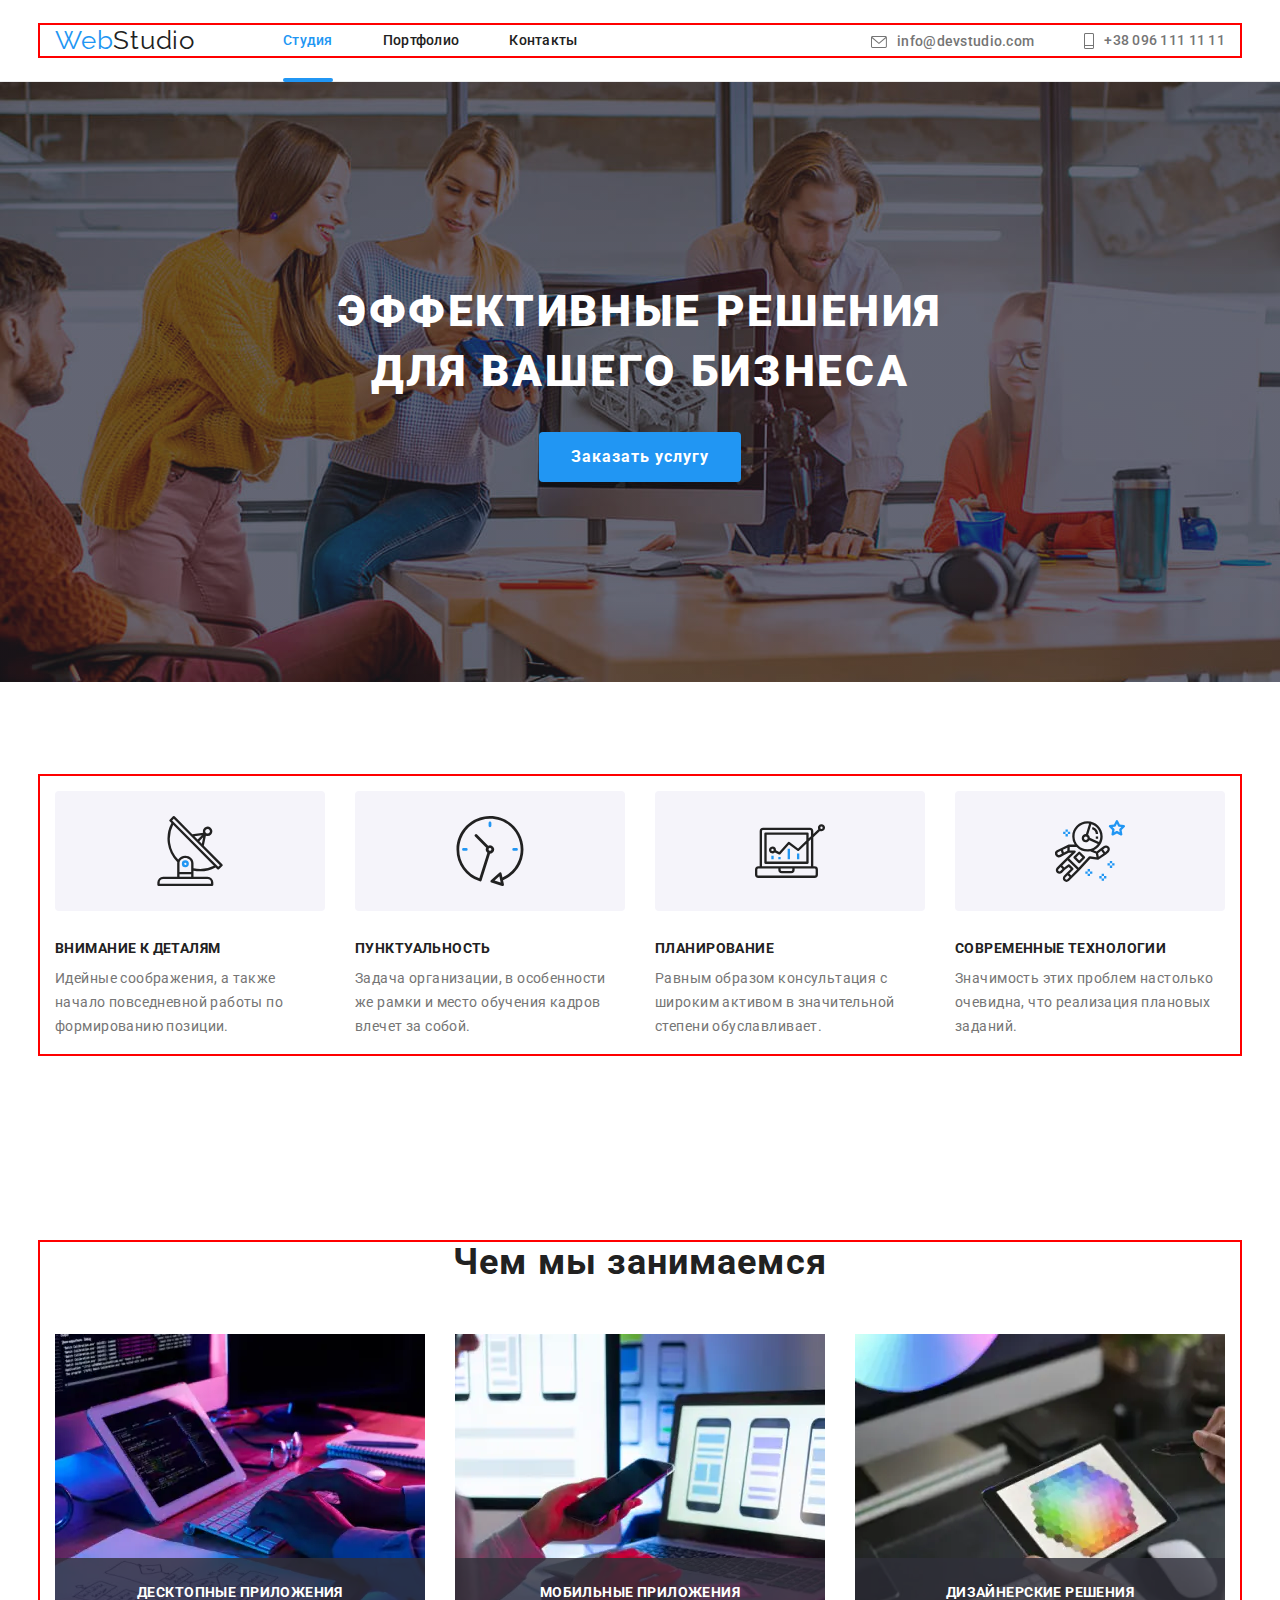
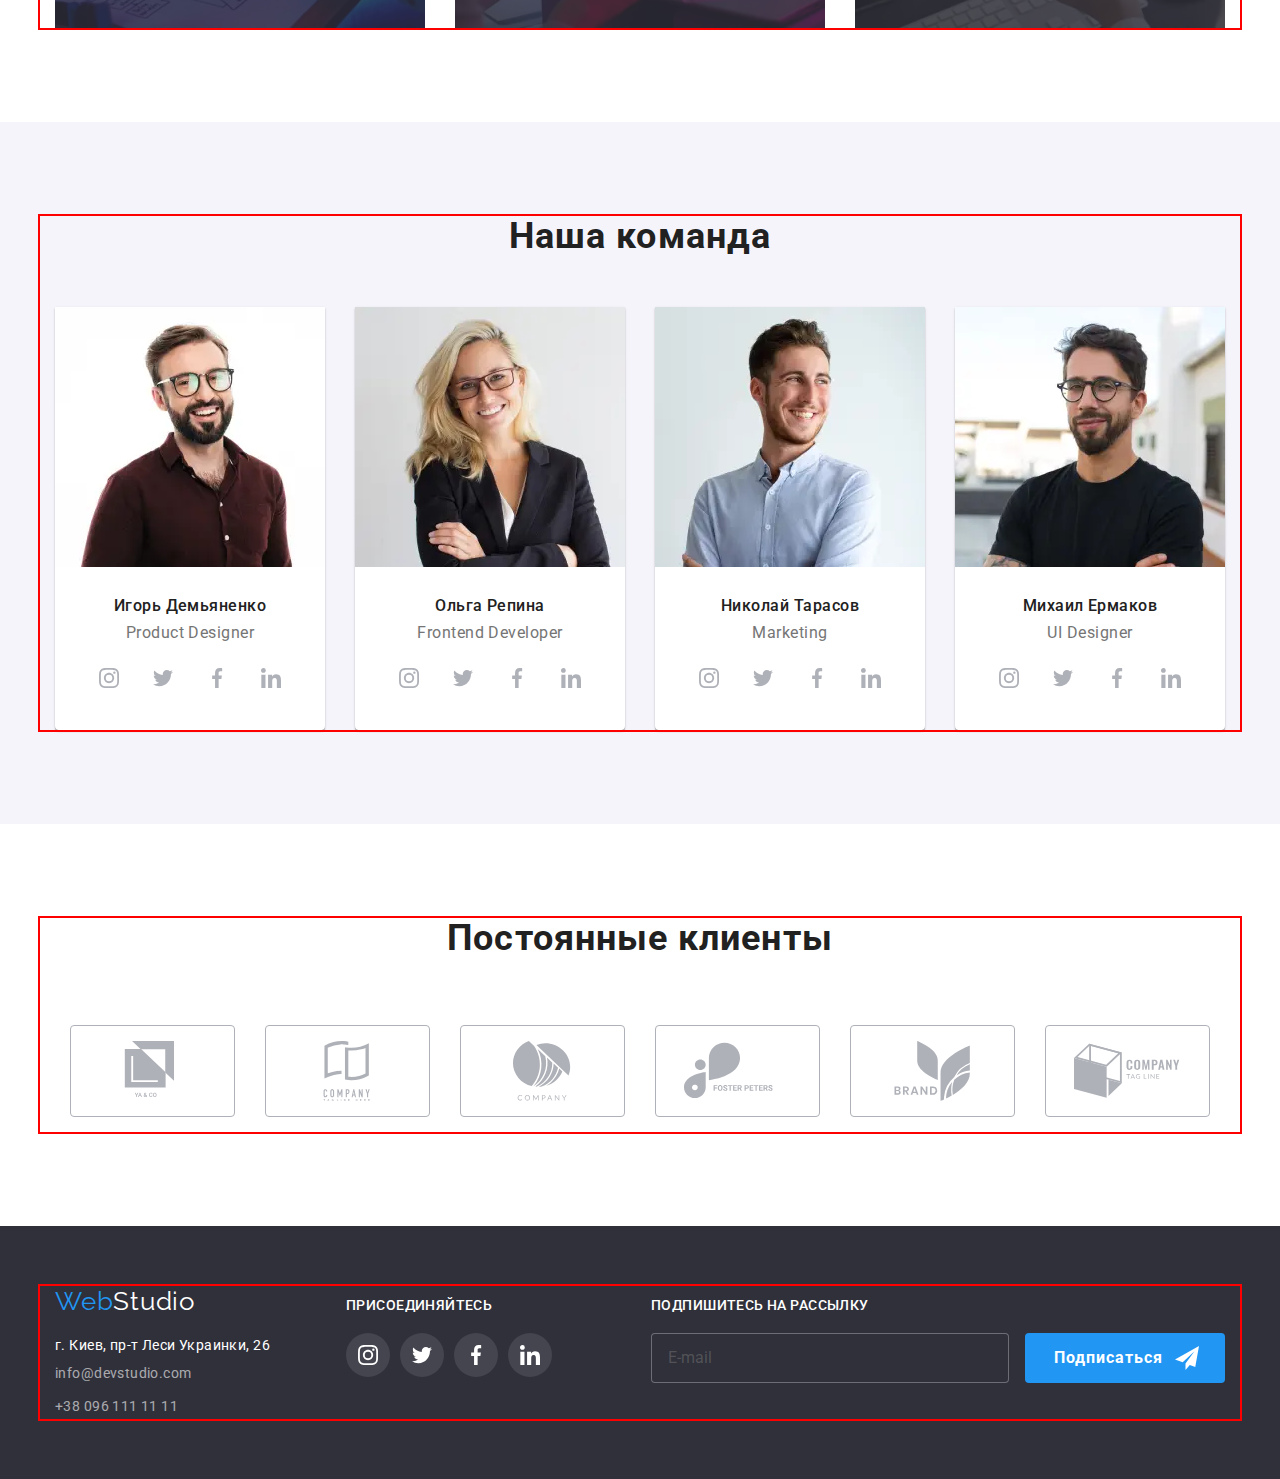
==== commit 64818bfe: "1" ====
--- a/index.html
+++ b/index.html
@@ -620,6 +620,7 @@
             </li>
           </ul>
         </div>
+        
 
         <div class="footer-submit">
           <form action="#">
--- a/css/main.min.css
+++ b/css/main.min.css
@@ -1,2 +1,2 @@
-:root{--primary-text-color: #212121;--title-text-color: #757575;--accent-color: #ffffff;--hover-color: #2196f3}.visually-hidden{position:absolute;white-space:nowrap;width:1px;height:1px;overflow:hidden;border:0;padding:0;clip:rect(0 0 0 0);clip-path:inset(50%);margin:-1px}html{box-sizing:border-box;scroll-behavior:smooth}*,*::after,*::before{box-sizing:inherit}.body{font-family:'Roboto', sans-serif;background-color:var(--accent-color);color:var(--primary-text-color)}p,h1,h2,h3,h4,h5,h6{margin:0}ul{margin:0;padding:0}button{cursor:pointer}img{display:block;max-width:100%;height:auto}.features-list,.directions,.team,.buttons,.projects,.site-nav,.contacts,.footer-list,.clients-item,.social-item,.footer-adress,.item-social,.mobile-menu__nav,.mobile-menu__contacts,.social-mobile{list-style:none}.container{padding:0px 15px;margin:0 auto;height:auto;outline:2px solid red}@media screen and (min-width: 480px){.container{width:480px}}@media screen and (min-width: 768px){.container{width:768px}}@media screen and (min-width: 1200px){.container{width:1200px}}.section{padding-top:94px;padding-bottom:94px}@media screen and (max-width: 1199px){.section{padding-top:60px;padding-bottom:60px}}.modal-btn{background:#ffffff;border:1px solid rgba(0,0,0,0.1);border-radius:50%;box-sizing:border-box;width:30px;height:30px;position:absolute;top:8px;right:8px;padding:0;display:flex;justify-content:center;align-items:center;color:var(--primary-text-color);transition:color 250ms cubic-bezier(0.4, 0, 0.2, 1)}.modal-btn:hover,.modal-btn:focus{color:var(--hover-color)}.team-social{display:flex;align-items:center;margin-top:16px;padding-left:122px;padding-right:122px}@media screen and (min-width: 767px){.team-social{padding-left:74px;padding-right:74px}}@media screen and (min-width: 1199px){.team-social{padding-left:32px;padding-right:32px}}.social-item{width:44px;height:44px}.social-link{width:100%;height:100%;display:block;border-radius:50%;display:flex;align-items:center;justify-content:center;transition:fill 250ms cubic-bezier(0.4, 0, 0.2, 1),background-color 250ms cubic-bezier(0.4, 0, 0.2, 1)}.social-link:hover,.social-link:focus{background-color:var(--hover-color)}.social-icon{fill:#afb1b8;transition:fill 250ms cubic-bezier(0.4, 0, 0.2, 1)}.social-link:hover .social-icon,.social-link:focus .social-icon{fill:var(--accent-color)}.social-item:not(:last-child){margin-right:10px}.site-nav__link_line:after{content:'';width:100%;position:absolute;height:4px;background:#2196f3;border-radius:2px;bottom:-32px;left:0}.backdrop{width:100vw;height:100vh;background-color:rgba(0,0,0,0.2);position:fixed;top:0;transition:opacity 250ms cubic-bezier(0.4, 0, 0.2, 1),visibility 250ms cubic-bezier(0.4, 0, 0.2, 1)}.backdrop.is-hidden{visibility:hidden;opacity:0;pointer-events:none}.modal-close-icon{fill:currentColor}.modal{position:absolute;width:450px;min-height:609px;background:#ffffff;box-shadow:0px 1px 3px rgba(0,0,0,0.12),0px 1px 1px rgba(0,0,0,0.14),0px 2px 1px rgba(0,0,0,0.2);border-radius:4px;padding:40px;top:50%;left:50%;transform:translate(-50%, -50%)}@media screen and (max-width: 1199px){.modal{max-width:450px}}@media screen and (min-width: 1200px){.modal{width:528px;min-height:581px}}.modal-form{display:flex;flex-direction:column}.modal-form-head{font-style:normal;font-weight:bold;font-size:20px;line-height:1.15;text-align:center;letter-spacing:0.03em;margin-bottom:12px;color:var(--primary-text-color)}@media screen and (max-width: 1199px){.modal-form-head{line-height:0.86}}.modal-form-field{font-size:12px;line-height:1.16;letter-spacing:0.01em;color:var(--title-text-color);margin-bottom:10px}.field-modal{margin-bottom:0}.modal-form-wrapper{margin-top:4px;position:relative;display:block}.modal-form-imput{width:100%;height:40px;border:1px solid rgba(33,33,33,0.2);border-radius:4px;padding-left:42px;transition:border-color 250ms cubic-bezier(0.4, 0, 0.2, 1)}.modal-form-imput:focus{outline:none;border-color:var(--hover-color)}.modal-form-message{width:100%;height:120px;border:1px solid rgba(33,33,33,0.2);border-radius:4px;margin-top:4px;margin-bottom:20px;padding-left:16px;padding-right:16px;padding-top:12px;padding-bottom:12px;resize:none;transition:border-color 250ms cubic-bezier(0.4, 0, 0.2, 1)}.modal-form-message:focus{outline:none;border-color:var(--hover-color)}.modal-form-message::placeholder{color:rgba(117,117,117,0.5)}.modal-form-icon{position:absolute;top:50%;left:16px;transform:translateY(-50%);transition:fill 250ms cubic-bezier(0.4, 0, 0.2, 1)}.modal-form-imput:focus+.modal-form-icon{fill:var(--hover-color)}.modal-form-button{align-self:center;font-family:inherit;font-weight:700;font-size:16px;line-height:1.87;letter-spacing:0.06em;border:none;color:var(--accent-color);background:var(--hover-color);border-radius:4px;padding-top:10px;padding-right:55px;padding-bottom:10px;padding-left:56px;width:200px;height:50px;left:700px;top:430px;transition:background-color 250ms cubic-bezier(0.4, 0, 0.2, 1),box-shadow 250ms cubic-bezier(0.4, 0, 0.2, 1)}.modal-form-button:hover,.modal-form-button:focus{background-color:#188ce8;box-shadow:0px 4px 4px rgba(0,0,0,0.15)}.modal-form-checkbox-label::before{display:block;content:'';width:15px;height:15px;cursor:pointer;margin-right:7px;border:1px solid var(--primary-text-color);border-radius:4px;transition:background-color 250ms cubic-bezier(0.4, 0, 0.2, 1)}.modal-form-checkbox-label{display:flex;align-items:center;justify-content:center;letter-spacing:0.03em;color:#757575;margin-bottom:30px;font-size:12px;line-height:1.16}@media screen and (min-width: 1200px){.modal-form-checkbox-label{font-size:14px;line-height:1.71}}.modal-form-checkbox:checked+.modal-form-checkbox-label::before{outline:1px solid var(--hover-color);background-image:url(../images/vector.svg);background-size:contain;background-origin:border-box;background-repeat:no-repeat;background-position:center;background-color:var(--hover-color);border-color:var(--hover-color)}.conditions{font-size:12px;line-height:1.16;letter-spacing:0.03em;text-decoration:none;position:relative;color:var(--hover-color)}@media screen and (min-width: 1200px){.conditions{font-size:14px;line-height:1.71}}.line:before{content:'';width:100%;position:absolute;height:1px;background:var(--hover-color);border-radius:2px;left:0;bottom:-0.5px}@media screen and (min-width: 1200px){.line:before{bottom:5px}}.page-header__container{display:flex;align-items:center}@media screen and (min-width: 768px){.site-navigation{display:flex;align-items:center}}@media screen and (min-width: 768px){.site-nav{display:flex;align-items:center}}@media screen and (max-width: 768px){.site-nav{display:none}}@media screen and (min-width: 1200px){.header-contacts__list{display:flex;align-items:center}}.header-contacts__list{font-style:normal;font-size:14px;line-height:1.71;letter-spacing:0.03em;color:var(--accent-color)}@media screen and (max-width: 1199px){.header-contacts__list{display:flex;flex-direction:column;align-items:flex-start}}@media screen and (max-width: 1199px) and (max-width: 768px){.header-contacts__list{display:none}}.site-navigation__logo{font-family:'Raleway', sans-serif;text-decoration:none;font-size:26px;line-height:1.2;letter-spacing:0.03em;color:var(--hover-color)}.page-header{border-bottom:1px solid #ececec}@media screen and (max-width: 479px){.page-header{padding-top:10px;padding-bottom:10px}}@media (min-width: 480px) and (max-width: 1199px){.site-navigation__logo{padding-top:25px;padding-bottom:25px}}@media (min-width: 480px) and (max-width: 1199px){.site-nav{padding-top:26px;padding-bottom:26px}}@media (min-width: 480px) and (max-width: 1199px){.header-contacts__list{padding-top:21px;padding-bottom:21px}}@media (min-width: 1200px){.page-header{padding-top:25px;padding-bottom:25px}}.site-navigation__logo_black{color:var(--primary-text-color);transition:color 250ms cubic-bezier(0.4, 0, 0.2, 1)}.site-navigation__logo:hover>.site-navigation__logo_black,.site-navigation__logo:focus>.site-navigation__logo_black{color:var(--hover-color)}@media screen and (min-width: 768px){.site-navigation__logo_position{margin-right:88px}}.site-nav__link{text-decoration:none;font-weight:500;font-size:14px;line-height:1.14;letter-spacing:0.02em;color:var(--primary-text-color);transition:color 250ms cubic-bezier(0.4, 0, 0.2, 1)}.site-nav__link:hover,.site-nav__link:focus{color:var(--hover-color)}@media screen and (min-width: 768px){.site-nav__item_position:not(:last-child){margin-right:50px}}@media screen and (max-width: 1199px){.header-contacts__item:not(:last-child){margin-bottom:10px}}@media screen and (min-width: 1200px){.header-contacts__item_position:not(:last-child){margin-right:50px}}.site-nav__link_current{text-decoration:none;font-weight:500;font-size:14px;line-height:1.14;letter-spacing:0.02em;color:var(--hover-color)}.site-nav__item{position:relative}.header-contacts__icon{fill:currentColor}@media screen and (max-width: 768px){.header-contacts__icon{display:none}}@media screen and (min-width: 768px){.header-contacts__icon_position{margin-right:8px}}@media screen and (min-width: 1200px){.header-contacts__icon_position{margin-right:10px}}.header-contacts__link{display:flex;align-items:center;justify-content:center;text-decoration:none;font-weight:500;font-size:12px;line-height:1.16;letter-spacing:0.02em;color:var(--title-text-color);transition:color 250ms cubic-bezier(0.4, 0, 0.2, 1)}.header-contacts__link:hover,.header-contacts__link:focus{text-decoration:none;color:var(--hover-color)}@media screen and (min-width: 1200px){.header-contacts__link{font-size:14px;line-height:1.14;margin-bottom:0}}@media screen and (min-width: 768px){.header__info{margin-left:auto}}.hero-title{font-weight:900;font-size:26px;line-height:1.62;letter-spacing:0.06em;text-transform:uppercase;color:var(--accent-color);margin-bottom:30px}@media (min-width: 1200px){.hero-title{font-weight:900;font-size:44px;line-height:1.36}}.hero{background-color:var(--primary-text-color);max-width:1600px;padding:200px 0px;height:600px;text-align:center;margin-left:auto;margin-right:auto;background-image:linear-gradient(to right, rgba(47,48,58,0.4), rgba(47,48,58,0.4)),url("../images/hero/hero-desktop.jpg");background-repeat:no-repeat;background-size:cover;background-position:center}@media (min-device-pixel-ratio: 2), (-webkit-min-device-pixel-ratio: 2), (min-resolution: 192dpi), (min-resolution: 2dppx){.hero{background-image:linear-gradient(to right, rgba(47,48,58,0.4), rgba(47,48,58,0.4)),url("../images/hero/hero-desktop2x.jpg")}}@media screen and (max-width: 768px){.hero{background-image:linear-gradient(to right, rgba(47,48,58,0.4), rgba(47,48,58,0.4)),url("../images/hero/hero-tablet.jpg");padding:103px 0px;height:100%;max-width:100%}}@media screen and (max-width: 768px) and (min-device-pixel-ratio: 2), screen and (max-width: 768px) and (-webkit-min-device-pixel-ratio: 2), screen and (max-width: 768px) and (min-resolution: 192dpi), screen and (max-width: 768px) and (min-resolution: 2dppx){.hero{background-image:linear-gradient(to right, rgba(47,48,58,0.4), rgba(47,48,58,0.4)),url("../images/hero/hero-tablet2x.jpg")}}@media screen and (max-width: 480px){.hero{background-image:linear-gradient(to right, rgba(47,48,58,0.4), rgba(47,48,58,0.4)),url("../images/hero/hero.jpg");padding:118px 0px;max-height:100%;max-width:100%}}@media screen and (max-width: 480px) and (min-device-pixel-ratio: 2), screen and (max-width: 480px) and (-webkit-min-device-pixel-ratio: 2), screen and (max-width: 480px) and (min-resolution: 192dpi), screen and (max-width: 480px) and (min-resolution: 2dppx){.hero{background-image:linear-gradient(to right, rgba(47,48,58,0.4), rgba(47,48,58,0.4)),url("../images/hero/hero2x.jpg")}}.button-hero{font-family:inherit;font-weight:700;font-size:16px;line-height:1.87;letter-spacing:0.06em;border:none;color:var(--accent-color);background:var(--hover-color);box-shadow:0px 4px 4px rgba(0,0,0,0.15);border-radius:4px;width:200px;height:50px;left:700px;top:430px;transition:color 250ms cubic-bezier(0.4, 0, 0.2, 1),background-color 250ms cubic-bezier(0.4, 0, 0.2, 1),box-shadow 250ms cubic-bezier(0.4, 0, 0.2, 1)}.button-hero{align-content:center;padding-top:10px;padding-right:32px;padding-bottom:10px;padding-left:32px;width:auto}.button-hero:hover,.button-hero:focus{font-size:16px;line-height:1.87;letter-spacing:0.06em;background:#188ce8;box-shadow:0px 4px 4px rgba(0,0,0,0.15);border-radius:4px}.features-list .title-features{font-weight:bold;font-size:14px;line-height:1.14;letter-spacing:0.03em;text-transform:uppercase;color:var(--primary-text-color)}.features-list .text{font-size:14px;line-height:1.71;letter-spacing:0.03em;color:var(--title-text-color)}.text-features,.text{width:100%;padding-bottom:0}@media screen and (min-width: 767px){.text-features,.text{width:354px}}.text-features{margin:15px}@media screen and (min-width: 1199px){.text-features{width:270px;width:calc((100% - 15 * 2) / 2)}}@media screen and (min-width: 1199px){.text{width:270px;width:calc((100% - 15 * 2) / 2)}}.features-list{margin-left:-15px;margin-right:-15px}.title-features{display:flex;align-items:center;margin-bottom:10px}@media screen and (max-width: 767px){.title-features{justify-content:center}}@media screen and (max-width: 767px){.text-features:not(:last-child){margin-bottom:30px}}.features-list{display:flex;flex-wrap:wrap;justify-content:center}.section-icons{height:120px;background-color:#f5f4fa;border-radius:4px;display:block;margin-bottom:30px;padding:25px 0;display:flex;justify-content:center;align-items:center}.section-title{font-size:28px;line-height:1.17;letter-spacing:0.03em;color:var(--primary-text-color)}@media screen and (min-width: 1199px){.section-title{font-size:36px;line-height:1.16;letter-spacing:0.03em;color:var(--primary-text-color)}}.title-features{margin-bottom:10px}.section-title{display:flex;justify-content:center}@media screen and (max-width: 1199px){.section-title{margin-bottom:15px}}@media screen and (min-width: 1200px){.section-title{margin-bottom:50px}}.directions-name{font-weight:bold;font-size:14px;line-height:1.14;text-align:center;letter-spacing:0.03em;text-transform:uppercase;background:rgba(47,48,58,0.8);color:#ffffff;bottom:0;left:0;padding-top:27px;padding-bottom:27px;position:absolute;width:100%}.directions-info{position:relative}.directions{display:flex;margin-left:-30px}@media screen and (max-width: 1199px){.directions-title{display:none;padding-top:0}}.directions-images{flex-basis:calc(100% / 3 - 30px);margin-left:30px}.team .title{font-weight:500;font-size:16px;line-height:1.18;letter-spacing:0.03em;color:var(--primary-text-color)}.team .text{text-align:center}.title{text-align:center;margin-bottom:10px}.team{display:flex;flex-wrap:wrap}@media screen and (max-width: 767px){.team{margin-left:-15px}}@media screen and (min-width: 1199px){.team{display:flex;margin-left:-30px}}.team-info{padding-top:30px;padding-bottom:30px}@media screen and (min-width: 1199px){.team-info{padding-top:30px;padding-bottom:30px}}.team-images{margin-left:15px;margin-bottom:15px;background:#ffffff;box-shadow:0px 1px 3px rgba(0,0,0,0.12),0px 1px 1px rgba(0,0,0,0.14),0px 2px 1px rgba(0,0,0,0.2);border-radius:0px 0px 4px 4px}@media screen and (max-width: 767px){.team-images{margin:15px}}@media screen and (min-width: 768px) and (max-width: 1199px){.team-images{width:calc((100% - 2 * 30px) / 2);margin:15px}}@media screen and (min-width: 1200px){.team-images{flex-basis:calc(100% / 4 - 270px);margin-left:30px}}.team .text,.text-name{font-size:16px;line-height:0.84;letter-spacing:0.03em;color:var(--title-text-color)}.section-team{background:#f5f4fa}.clients-list{display:flex}@media screen and (max-width: 1199px){.clients-list{flex-wrap:wrap;justify-content:center}}.clients-item{margin:15px}@media screen and (max-width: 767px){.clients-item{flex-basis:calc((100% - 2 * 30px) / 2)}}@media screen and (min-width: 768px) and (max-width: 1199px){.clients-item{flex-basis:calc((100% - 3 * 30px) / 3)}}@media screen and (min-width: 1200px){.clients-item{flex-basis:calc((100% - 6 * 30px) / 6)}}.clients-after-items{width:170px;height:92px;border:1px solid #afb1b8;border-radius:4px;background-position:center;background-size:106px;background-repeat:no-repeat;transition:border-color 250ms cubic-bezier(0.4, 0, 0.2, 1)}.clients-after-items:hover,.clients-after-items:focus{border-color:var(--hover-color)}.clients-link{width:100%;height:100%;display:flex;align-items:center;justify-content:center;fill:#afb1b8;transition:fill 250ms cubic-bezier(0.4, 0, 0.2, 1)}.clients-link:hover,.clients-link:focus{fill:var(--hover-color)}.btn{font-family:inherit;font-weight:500;font-size:16px;line-height:1.63;letter-spacing:0.03em;border:none;color:var(--primary-text-color);background:#f5f4fa;border-radius:4px;transition:color 250ms cubic-bezier(0.4, 0, 0.2, 1),box-shadow 250ms cubic-bezier(0.4, 0, 0.2, 1),background-color 250ms cubic-bezier(0.4, 0, 0.2, 1)}.btn,.btn-current{padding-top:6px;padding-bottom:6px;padding-left:22px;padding-right:22px}.btn-current{font-family:inherit;font-weight:500;font-size:16px;line-height:1.62;text-align:center;letter-spacing:0.03em;border:none;color:var(--accent-color);background:var(--hover-color);border-radius:4px;width:73px;height:38px;left:495px;top:174px;transition:box-shadow 250ms cubic-bezier(0.4, 0, 0.2, 1)}.btn:hover,.btn:focus,.btn-current:hover,.btn-current:focus{color:var(--accent-color);background:var(--hover-color);box-shadow:0px 3px 1px rgba(0,0,0,0.1),0px 1px 2px rgba(0,0,0,0.08),0px 2px 2px rgba(0,0,0,0.12);border-radius:4px}.buttons{display:flex;margin-bottom:50px}@media screen and (min-width: 768px){.buttons{justify-content:center}}@media screen and (max-width: 767px){.buttons{flex-wrap:wrap;margin:-7px -4px}}@media screen and (max-width: 767px){.buttons-container{margin-bottom:40px}}.button-btn:not(:last-child){margin-right:8px}@media screen and (max-width: 767px){.button-btn{margin:7px 4px}}.project-content:hover{box-shadow:0px 1px 1px rgba(0,0,0,0.12),0px 4px 4px rgba(0,0,0,0.06),1px 4px 6px rgba(0,0,0,0.16)}.project-info-title{font-size:18px;line-height:1.55;letter-spacing:0.03em;color:#ffffff;position:absolute;top:0;left:0;background-color:rgba(33,150,243,0.9);padding-top:63px;padding-bottom:63px;padding-left:24px;padding-right:24px;height:100%;transform:translateY(100%);transition:transform 250ms cubic-bezier(0.4, 0, 0.2, 1)}.title-info-project{position:relative;overflow:hidden}.project{font-size:18px;line-height:2;letter-spacing:0.06em;margin-bottom:4px}.project-content:hover .project-info-title{transform:translateY(0)}.projects .text,.text-name{font-size:16px;line-height:1.87;letter-spacing:0.03em;color:var(--title-text-color)}.projects{display:flex;flex-wrap:wrap}.project-content{transition:box-shadow 250ms cubic-bezier(0.4, 0, 0.2, 1)}@media screen and (max-width: 767px){.project-content{margin-bottom:30px}}.project-name{padding-left:24px;padding-top:20px;padding-right:24px;padding-bottom:20px;border-right:1px solid #eeeeee;border-bottom:1px solid #eeeeee;border-left:1px solid #eeeeee;background:#ffffff}.footer-logo{font-family:'Raleway', sans-serif;text-decoration:none;font-size:26px;line-height:1.2;letter-spacing:0.03em;color:var(--hover-color)}@media screen and (max-width: 767px){.footer-adress-container{margin-bottom:60px}}.logo-white{color:var(--accent-color);transition:color 250ms cubic-bezier(0.4, 0, 0.2, 1)}.footer-logo:hover>.logo-white,.footer-logo:focus>.logo-white{color:var(--hover-color)}.page-footer{background:#2f303a;padding-top:60px;padding-bottom:60px}@media screen and (max-width: 767px){.page-footer{text-align:center}}.footer-contacts{text-decoration:none;font-style:normal;font-size:14px;line-height:1.71;letter-spacing:0.03em;color:rgba(255,255,255,0.6);transition:color 250ms cubic-bezier(0.4, 0, 0.2, 1)}.footer-contacts:hover,.footer-contacts:focus{text-decoration:none;color:var(--hover-color)}.footer-logo{display:flex;margin-bottom:20px}@media screen and (max-width: 767px){.footer-logo{display:block}}.contacts .adress{display:flex;margin-bottom:9px}.footer-adress{display:flex;flex-direction:column}.contacts-footer{margin-bottom:9px}.contacts .adress{display:inline-block}.adress-footer{display:flex;align-items:center;font-style:normal;font-size:14px;line-height:1.71;letter-spacing:0.03em;color:var(--accent-color)}.adress-info{margin-bottom:9px;text-decoration:none;font-size:14px;line-height:1.17;letter-spacing:0.03em;color:#ffffff;transition:color 250ms cubic-bezier(0.4, 0, 0.2, 1)}.adress-info:hover,.adress-info:focus{color:var(--hover-color)}@media screen and (min-width: 1200px){.footer-submit{margin-left:93px}}@media screen and (max-width: 767px){.footer-submit{display:flex;align-items:center}}.input-mail-footer{padding-left:16px;padding-right:16px;padding-top:15px;padding-bottom:15px;background:#2f303a;color:var(--accent-color);border:1px solid rgba(255,255,255,0.3);box-sizing:border-box;border-radius:4px;transition:border-color 250ms cubic-bezier(0.4, 0, 0.2, 1),drop-shadow 250ms cubic-bezier(0.4, 0, 0.2, 1)}@media screen and (min-width: 1200px){.input-mail-footer{width:358px;height:50px}}@media screen and (max-width: 767px){.input-mail-footer{max-width:100%}}.input-mail-footer:focus{outline:none;filter:drop-shadow(0px 4px 4px rgba(0,0,0,0.15));border-color:var(--hover-color)}.input-mail-footer::placeholder{color:rgba(117,117,117,0.5)}.footer-btn{position:relative;width:200px;height:50px;padding-left:29px;padding-right:62px;padding-top:10px;padding-bottom:10px;background:var(--hover-color);border-radius:4px;border:none;font-weight:bold;font-size:16px;line-height:1.87;letter-spacing:0.06em;color:#ffffff;transition:background-color 250ms cubic-bezier(0.4, 0, 0.2, 1),box-shadow 250ms cubic-bezier(0.4, 0, 0.2, 1)}.footer-btn:hover,.footer-btn:focus{background:#188ce8;box-shadow:0px 4px 4px rgba(0,0,0,0.15)}@media screen and (min-width: 1200px){.footer-btn{margin-left:12px}}@media screen and (max-width: 767px){.footer-btn{margin-left:auto;margin-right:auto}}.icon-telegram{position:absolute;top:50%;left:140px;transform:translateY(-50%);margin-left:10px}.join{font-weight:500;font-size:14px;line-height:16px;letter-spacing:0.03em;text-transform:uppercase;color:#ffffff;margin-bottom:20px}@media screen and (min-width: 1200px){.footer-info{display:flex;align-items:baseline;justify-content:space-between}}@media screen and (max-width: 767px){.footer-info{display:flex;flex-direction:column;align-items:center}}@media screen and (min-width: 1200px){.join-rights{margin-left:70px}}@media screen and (max-width: 767px){.join-rights{margin-bottom:60px}}.footer-social{display:flex;align-items:center}.link-social{width:100%;height:100%;display:block;border-radius:50%;display:flex;align-items:center;justify-content:center;background-color:rgba(255,255,255,0.1);transition:background-color 250ms cubic-bezier(0.4, 0, 0.2, 1)}.link-social:hover,.link-social:focus{background-color:var(--hover-color)}.icon-social{fill:var(--accent-color)}.link-social:hover .icon-social,.link-social:focus .icon-social{fill:var(--accent-color)}.item-social:not(:last-child){margin-right:10px}.item-social{width:44px;height:44px}.burger-btn{background-color:transparent;cursor:pointer;border:none;padding:0;margin-left:auto;line-height:0}@media screen and (min-width: 768px){.burger-btn{display:none}}.burger-btn__icon:hover,.burger-btn__icon:focus{fill:var(--hover-color)}.mobile-menu{position:fixed;z-index:100;top:0;left:0;width:100vw;height:100vh;padding:48px 40px;opacity:0;visibility:hidden;pointer-events:none;background-color:var(--accent-color);transition:opasity 250ms cubic-bezier(0.4, 0, 0.2, 1),visibility 250ms cubic-bezier(0.4, 0, 0.2, 1)}.mobile-menu.is-open{opacity:1;visibility:visible;pointer-events:all}.mobile-menu__close{position:absolute;top:10px;right:15px;background-color:transparent;cursor:pointer;border:none;padding:0;margin-left:auto;line-height:0}.mobile-menu__icon:hover,.mobile-menu__icon:focus{fill:var(--hover-color)}.mobile-menu__nav-item:not(:last-child){margin-bottom:32px}.mobile-menu__nav-link{font-family:Roboto;font-style:normal;font-weight:500;font-size:40px;line-height:1.17;text-align:center;letter-spacing:0.02em;text-decoration:none;color:var(--primary-text-color)}.mobile-menu__contacts{margin-bottom:64px}.mobile-menu__contacts-item:not(:last-child){margin-bottom:32px}.mobile-menu__contacts-link{text-decoration:none;font-weight:500;font-size:34px;line-height:1.17;letter-spacing:0.02em;color:var(--hover-color)}.mobile-menu__contacts-link--mail-theme{font-size:24px;line-height:1.16;letter-spacing:0.02em;color:var(--title-text-color)}.social-mobile{display:flex;flex-wrap:wrap;margin-bottom:48px}.social-mobile:not(:last-child){border-right:1px solid rgba(33,33,33,0.2);transform:rotate(90deg)}.social-mobile__item:not(:first-child){padding-left:10px}.social-mobile__item:not(:last-child){padding-right:10px;border-right:1px solid rgba(33,33,33,0.2)}.social-mobile__link{text-decoration:none;font-weight:500;font-size:18px;line-height:1.22;letter-spacing:0.02em;color:var(--hover-color)}.mobile-menu__nav-link--current{color:var(--hover-color)}.mobile-container{display:flex;flex-direction:column;justify-content:space-between;height:100%}
+:root{--primary-text-color: #212121;--title-text-color: #757575;--accent-color: #ffffff;--hover-color: #2196f3}.visually-hidden{position:absolute;white-space:nowrap;width:1px;height:1px;overflow:hidden;border:0;padding:0;clip:rect(0 0 0 0);clip-path:inset(50%);margin:-1px}html{box-sizing:border-box;scroll-behavior:smooth}*,*::after,*::before{box-sizing:inherit}.body{font-family:'Roboto', sans-serif;background-color:var(--accent-color);color:var(--primary-text-color)}p,h1,h2,h3,h4,h5,h6{margin:0}ul{margin:0;padding:0}button{cursor:pointer}img{display:block;max-width:100%;height:auto}.features-list,.directions,.team,.buttons,.projects,.site-nav,.contacts,.footer-list,.clients-item,.social-item,.footer-adress,.item-social,.mobile-menu__nav,.mobile-menu__contacts,.social-mobile{list-style:none}.container{padding:0px 15px;margin:0 auto;height:auto;outline:2px solid red}@media screen and (min-width: 480px){.container{width:480px}}@media screen and (min-width: 768px){.container{width:768px}}@media screen and (min-width: 1200px){.container{width:1200px}}.section{padding-top:94px;padding-bottom:94px}@media screen and (max-width: 1199px){.section{padding-top:60px;padding-bottom:60px}}.modal-btn{background:#ffffff;border:1px solid rgba(0,0,0,0.1);border-radius:50%;box-sizing:border-box;width:30px;height:30px;position:absolute;top:8px;right:8px;padding:0;display:flex;justify-content:center;align-items:center;color:var(--primary-text-color);transition:color 250ms cubic-bezier(0.4, 0, 0.2, 1)}.modal-btn:hover,.modal-btn:focus{color:var(--hover-color)}.team-social{display:flex;align-items:center;margin-top:16px;justify-content:center}@media screen and (min-width: 767px){.team-social{padding-left:74px;padding-right:74px}}@media screen and (min-width: 1199px){.team-social{padding-left:32px;padding-right:32px}}.social-item{width:44px;height:44px}.social-link{width:100%;height:100%;display:block;border-radius:50%;display:flex;align-items:center;justify-content:center;transition:fill 250ms cubic-bezier(0.4, 0, 0.2, 1),background-color 250ms cubic-bezier(0.4, 0, 0.2, 1)}.social-link:hover,.social-link:focus{background-color:var(--hover-color)}.social-icon{fill:#afb1b8;transition:fill 250ms cubic-bezier(0.4, 0, 0.2, 1)}.social-link:hover .social-icon,.social-link:focus .social-icon{fill:var(--accent-color)}.social-item:not(:last-child){margin-right:10px}.site-nav__link_line:after{content:'';width:100%;position:absolute;height:4px;background:#2196f3;border-radius:2px;bottom:-32px;left:0}.backdrop{width:100vw;height:100vh;background-color:rgba(0,0,0,0.2);position:fixed;top:0;transition:opacity 250ms cubic-bezier(0.4, 0, 0.2, 1),visibility 250ms cubic-bezier(0.4, 0, 0.2, 1)}.backdrop.is-hidden{visibility:hidden;opacity:0;pointer-events:none}.modal-close-icon{fill:currentColor}.modal{position:absolute;width:450px;min-height:609px;background:#ffffff;box-shadow:0px 1px 3px rgba(0,0,0,0.12),0px 1px 1px rgba(0,0,0,0.14),0px 2px 1px rgba(0,0,0,0.2);border-radius:4px;padding:40px;top:50%;left:50%;transform:translate(-50%, -50%)}@media screen and (max-width: 479px){.modal{max-width:100%}}@media screen and (min-width: 1200px){.modal{width:528px;min-height:581px}}.modal-form{display:flex;flex-direction:column}.modal-form-head{font-style:normal;font-weight:bold;font-size:20px;line-height:1.15;text-align:center;letter-spacing:0.03em;margin-bottom:12px;color:var(--primary-text-color)}@media screen and (max-width: 1199px){.modal-form-head{line-height:0.86}}.modal-form-field{font-size:12px;line-height:1.16;letter-spacing:0.01em;color:var(--title-text-color);margin-bottom:10px}.field-modal{margin-bottom:0}.modal-form-wrapper{margin-top:4px;position:relative;display:block}.modal-form-imput{width:100%;height:40px;border:1px solid rgba(33,33,33,0.2);border-radius:4px;padding-left:42px;transition:border-color 250ms cubic-bezier(0.4, 0, 0.2, 1)}.modal-form-imput:focus{outline:none;border-color:var(--hover-color)}.modal-form-message{width:100%;height:120px;border:1px solid rgba(33,33,33,0.2);border-radius:4px;margin-top:4px;margin-bottom:20px;padding-left:16px;padding-right:16px;padding-top:12px;padding-bottom:12px;resize:none;transition:border-color 250ms cubic-bezier(0.4, 0, 0.2, 1)}.modal-form-message:focus{outline:none;border-color:var(--hover-color)}.modal-form-message::placeholder{color:rgba(117,117,117,0.5)}.modal-form-icon{position:absolute;top:50%;left:16px;transform:translateY(-50%);transition:fill 250ms cubic-bezier(0.4, 0, 0.2, 1)}.modal-form-imput:focus+.modal-form-icon{fill:var(--hover-color)}.modal-form-button{align-self:center;font-family:inherit;font-weight:700;font-size:16px;line-height:1.87;letter-spacing:0.06em;border:none;color:var(--accent-color);background:var(--hover-color);border-radius:4px;padding-top:10px;padding-right:55px;padding-bottom:10px;padding-left:56px;width:200px;height:50px;left:700px;top:430px;transition:background-color 250ms cubic-bezier(0.4, 0, 0.2, 1),box-shadow 250ms cubic-bezier(0.4, 0, 0.2, 1)}.modal-form-button:hover,.modal-form-button:focus{background-color:#188ce8;box-shadow:0px 4px 4px rgba(0,0,0,0.15)}.modal-form-checkbox-label::before{display:block;content:'';width:15px;height:15px;cursor:pointer;margin-right:7px;border:1px solid var(--primary-text-color);border-radius:4px;transition:background-color 250ms cubic-bezier(0.4, 0, 0.2, 1)}.modal-form-checkbox-label{display:flex;align-items:center;justify-content:center;letter-spacing:0.03em;color:#757575;margin-bottom:30px;font-size:12px;line-height:1.16}@media screen and (min-width: 1200px){.modal-form-checkbox-label{font-size:14px;line-height:1.71}}.modal-form-checkbox:checked+.modal-form-checkbox-label::before{outline:1px solid var(--hover-color);background-image:url(../images/vector.svg);background-size:contain;background-origin:border-box;background-repeat:no-repeat;background-position:center;background-color:var(--hover-color);border-color:var(--hover-color)}.conditions{font-size:12px;line-height:1.16;letter-spacing:0.03em;text-decoration:none;position:relative;color:var(--hover-color)}@media screen and (min-width: 1200px){.conditions{font-size:14px;line-height:1.71}}.line:before{content:'';width:100%;position:absolute;height:1px;background:var(--hover-color);border-radius:2px;left:0;bottom:-0.5px}@media screen and (min-width: 1200px){.line:before{bottom:5px}}.page-header__container{display:flex;align-items:center}@media screen and (min-width: 768px){.site-navigation{display:flex;align-items:center}}@media screen and (min-width: 768px){.site-nav{display:flex;align-items:center}}@media screen and (max-width: 768px){.site-nav{display:none}}@media screen and (min-width: 1200px){.header-contacts__list{display:flex;align-items:center}}.header-contacts__list{font-style:normal;font-size:14px;line-height:1.71;letter-spacing:0.03em;color:var(--accent-color)}@media screen and (max-width: 1199px){.header-contacts__list{display:flex;flex-direction:column;align-items:flex-start}}@media screen and (max-width: 1199px) and (max-width: 768px){.header-contacts__list{display:none}}.site-navigation__logo{font-family:'Raleway', sans-serif;text-decoration:none;font-size:26px;line-height:1.2;letter-spacing:0.03em;color:var(--hover-color)}.page-header{border-bottom:1px solid #ececec}@media screen and (max-width: 479px){.page-header{padding-top:10px;padding-bottom:10px}}@media (min-width: 480px) and (max-width: 1199px){.site-navigation__logo{padding-top:25px;padding-bottom:25px}}@media (min-width: 480px) and (max-width: 1199px){.site-nav{padding-top:26px;padding-bottom:26px}}@media (min-width: 480px) and (max-width: 1199px){.header-contacts__list{padding-top:21px;padding-bottom:21px}}@media (min-width: 1200px){.page-header{padding-top:25px;padding-bottom:25px}}.site-navigation__logo_black{color:var(--primary-text-color);transition:color 250ms cubic-bezier(0.4, 0, 0.2, 1)}.site-navigation__logo:hover>.site-navigation__logo_black,.site-navigation__logo:focus>.site-navigation__logo_black{color:var(--hover-color)}@media screen and (min-width: 768px){.site-navigation__logo_position{margin-right:88px}}.site-nav__link{text-decoration:none;font-weight:500;font-size:14px;line-height:1.14;letter-spacing:0.02em;color:var(--primary-text-color);transition:color 250ms cubic-bezier(0.4, 0, 0.2, 1)}.site-nav__link:hover,.site-nav__link:focus{color:var(--hover-color)}@media screen and (min-width: 768px){.site-nav__item_position:not(:last-child){margin-right:50px}}@media screen and (max-width: 1199px){.header-contacts__item:not(:last-child){margin-bottom:10px}}@media screen and (min-width: 1200px){.header-contacts__item_position:not(:last-child){margin-right:50px}}.site-nav__link_current{text-decoration:none;font-weight:500;font-size:14px;line-height:1.14;letter-spacing:0.02em;color:var(--hover-color)}.site-nav__item{position:relative}.header-contacts__icon{fill:currentColor}@media screen and (max-width: 768px){.header-contacts__icon{display:none}}@media screen and (min-width: 768px){.header-contacts__icon_position{margin-right:8px}}@media screen and (min-width: 1200px){.header-contacts__icon_position{margin-right:10px}}.header-contacts__link{display:flex;align-items:center;justify-content:center;text-decoration:none;font-weight:500;font-size:12px;line-height:1.16;letter-spacing:0.02em;color:var(--title-text-color);transition:color 250ms cubic-bezier(0.4, 0, 0.2, 1)}.header-contacts__link:hover,.header-contacts__link:focus{text-decoration:none;color:var(--hover-color)}@media screen and (min-width: 1200px){.header-contacts__link{font-size:14px;line-height:1.14;margin-bottom:0}}@media screen and (min-width: 768px){.header__info{margin-left:auto}}.hero-title{font-weight:900;font-size:26px;line-height:1.62;letter-spacing:0.06em;text-transform:uppercase;color:var(--accent-color);margin-bottom:30px}@media (min-width: 1200px){.hero-title{font-weight:900;font-size:44px;line-height:1.36}}.hero{background-color:var(--primary-text-color);max-width:1600px;padding:200px 0px;height:600px;text-align:center;margin-left:auto;margin-right:auto;background-image:linear-gradient(to right, rgba(47,48,58,0.4), rgba(47,48,58,0.4)),url("../images/hero/hero-desktop.jpg");background-repeat:no-repeat;background-size:cover;background-position:center}@media (min-device-pixel-ratio: 2), (-webkit-min-device-pixel-ratio: 2), (min-resolution: 192dpi), (min-resolution: 2dppx){.hero{background-image:linear-gradient(to right, rgba(47,48,58,0.4), rgba(47,48,58,0.4)),url("../images/hero/hero-desktop2x.jpg")}}@media screen and (max-width: 768px){.hero{background-image:linear-gradient(to right, rgba(47,48,58,0.4), rgba(47,48,58,0.4)),url("../images/hero/hero-tablet.jpg");padding:103px 0px;height:100%;max-width:100%}}@media screen and (max-width: 768px) and (min-device-pixel-ratio: 2), screen and (max-width: 768px) and (-webkit-min-device-pixel-ratio: 2), screen and (max-width: 768px) and (min-resolution: 192dpi), screen and (max-width: 768px) and (min-resolution: 2dppx){.hero{background-image:linear-gradient(to right, rgba(47,48,58,0.4), rgba(47,48,58,0.4)),url("../images/hero/hero-tablet2x.jpg")}}@media screen and (max-width: 480px){.hero{background-image:linear-gradient(to right, rgba(47,48,58,0.4), rgba(47,48,58,0.4)),url("../images/hero/hero.jpg");padding:118px 0px;max-height:100%;max-width:100%}}@media screen and (max-width: 480px) and (min-device-pixel-ratio: 2), screen and (max-width: 480px) and (-webkit-min-device-pixel-ratio: 2), screen and (max-width: 480px) and (min-resolution: 192dpi), screen and (max-width: 480px) and (min-resolution: 2dppx){.hero{background-image:linear-gradient(to right, rgba(47,48,58,0.4), rgba(47,48,58,0.4)),url("../images/hero/hero2x.jpg")}}.button-hero{font-family:inherit;font-weight:700;font-size:16px;line-height:1.87;letter-spacing:0.06em;border:none;color:var(--accent-color);background:var(--hover-color);box-shadow:0px 4px 4px rgba(0,0,0,0.15);border-radius:4px;width:200px;height:50px;left:700px;top:430px;transition:color 250ms cubic-bezier(0.4, 0, 0.2, 1),background-color 250ms cubic-bezier(0.4, 0, 0.2, 1),box-shadow 250ms cubic-bezier(0.4, 0, 0.2, 1)}.button-hero{align-content:center;padding-top:10px;padding-right:32px;padding-bottom:10px;padding-left:32px;width:auto}.button-hero:hover,.button-hero:focus{font-size:16px;line-height:1.87;letter-spacing:0.06em;background:#188ce8;box-shadow:0px 4px 4px rgba(0,0,0,0.15);border-radius:4px}.features-list .title-features{font-weight:bold;font-size:14px;line-height:1.14;letter-spacing:0.03em;text-transform:uppercase;color:var(--primary-text-color)}.features-list .text{font-size:14px;line-height:1.71;letter-spacing:0.03em;color:var(--title-text-color)}.text-features,.text{width:100%;padding-bottom:0}@media screen and (min-width: 767px){.text-features,.text{width:354px}}.text-features{margin:15px}@media screen and (min-width: 1199px){.text-features{width:270px;width:calc((100% - 15 * 2) / 2)}}@media screen and (min-width: 1199px){.text{width:270px;width:calc((100% - 15 * 2) / 2)}}.features-list{margin-left:-15px;margin-right:-15px}.title-features{display:flex;align-items:center;margin-bottom:10px}@media screen and (max-width: 767px){.title-features{justify-content:center}}@media screen and (max-width: 767px){.text-features:not(:last-child){margin-bottom:30px}}.features-list{display:flex;flex-wrap:wrap;justify-content:center}.section-icons{height:120px;background-color:#f5f4fa;border-radius:4px;display:block;margin-bottom:30px;padding:25px 0;display:flex;justify-content:center;align-items:center}.section-title{font-size:28px;line-height:1.17;letter-spacing:0.03em;color:var(--primary-text-color)}@media screen and (min-width: 1199px){.section-title{font-size:36px;line-height:1.16;letter-spacing:0.03em;color:var(--primary-text-color)}}.title-features{margin-bottom:10px}.section-title{display:flex;justify-content:center}@media screen and (max-width: 1199px){.section-title{margin-bottom:15px}}@media screen and (min-width: 1200px){.section-title{margin-bottom:50px}}.directions-name{font-weight:bold;font-size:14px;line-height:1.14;text-align:center;letter-spacing:0.03em;text-transform:uppercase;background:rgba(47,48,58,0.8);color:#ffffff;bottom:0;left:0;padding-top:27px;padding-bottom:27px;position:absolute;width:100%}.directions-info{position:relative}.directions{display:flex;margin-left:-30px}@media screen and (max-width: 1199px){.directions-title{display:none;padding-top:0}}.directions-images{flex-basis:calc(100% / 3 - 30px);margin-left:30px}.team .title{font-weight:500;font-size:16px;line-height:1.18;letter-spacing:0.03em;color:var(--primary-text-color)}.team .text{text-align:center}.title{text-align:center;margin-bottom:10px}.team{display:flex;flex-wrap:wrap}@media screen and (min-width: 1199px){.team{display:flex;margin-left:-30px}}.team-info{padding-top:30px;padding-bottom:30px}@media screen and (min-width: 1199px){.team-info{padding-top:30px;padding-bottom:30px}}.team-images{width:100%;background:#ffffff;box-shadow:0px 1px 3px rgba(0,0,0,0.12),0px 1px 1px rgba(0,0,0,0.14),0px 2px 1px rgba(0,0,0,0.2);border-radius:0px 0px 4px 4px}@media screen and (min-width: 768px) and (max-width: 1199px){.team-images{width:calc((100% - 2 * 30px) / 2);margin:15px}}@media screen and (min-width: 1200px){.team-images{flex-basis:calc(100% / 4 - 270px);margin-left:30px}}@media screen and (max-width: 767px){.team-images:not(:last-child){margin-bottom:30px}}.team .text,.text-name{font-size:16px;line-height:0.84;letter-spacing:0.03em;color:var(--title-text-color)}.section-team{background:#f5f4fa}.clients-list{display:flex}@media screen and (max-width: 1199px){.clients-list{flex-wrap:wrap;justify-content:center}}.clients-item{margin:15px}@media screen and (max-width: 767px){.clients-item{flex-basis:calc((100% - 2 * 30px) / 2)}}@media screen and (min-width: 768px) and (max-width: 1199px){.clients-item{flex-basis:calc((100% - 3 * 30px) / 3)}}@media screen and (min-width: 1200px){.clients-item{flex-basis:calc((100% - 6 * 30px) / 6)}}.clients-after-items{width:170px;height:92px;border:1px solid #afb1b8;border-radius:4px;background-position:center;background-size:106px;background-repeat:no-repeat;transition:border-color 250ms cubic-bezier(0.4, 0, 0.2, 1)}.clients-after-items:hover,.clients-after-items:focus{border-color:var(--hover-color)}.clients-link{width:100%;height:100%;display:flex;align-items:center;justify-content:center;fill:#afb1b8;transition:fill 250ms cubic-bezier(0.4, 0, 0.2, 1)}.clients-link:hover,.clients-link:focus{fill:var(--hover-color)}.btn{font-family:inherit;font-weight:500;font-size:16px;line-height:1.63;letter-spacing:0.03em;border:none;color:var(--primary-text-color);background:#f5f4fa;border-radius:4px;transition:color 250ms cubic-bezier(0.4, 0, 0.2, 1),box-shadow 250ms cubic-bezier(0.4, 0, 0.2, 1),background-color 250ms cubic-bezier(0.4, 0, 0.2, 1)}.btn,.btn-current{padding-top:6px;padding-bottom:6px;padding-left:22px;padding-right:22px}.btn-current{font-family:inherit;font-weight:500;font-size:16px;line-height:1.62;text-align:center;letter-spacing:0.03em;border:none;color:var(--accent-color);background:var(--hover-color);border-radius:4px;width:73px;height:38px;left:495px;top:174px;transition:box-shadow 250ms cubic-bezier(0.4, 0, 0.2, 1)}.btn:hover,.btn:focus,.btn-current:hover,.btn-current:focus{color:var(--accent-color);background:var(--hover-color);box-shadow:0px 3px 1px rgba(0,0,0,0.1),0px 1px 2px rgba(0,0,0,0.08),0px 2px 2px rgba(0,0,0,0.12);border-radius:4px}.buttons{display:flex;margin-bottom:50px}@media screen and (min-width: 768px){.buttons{justify-content:center}}@media screen and (max-width: 767px){.buttons{flex-wrap:wrap;margin:-7px -4px}}@media screen and (max-width: 767px){.buttons-container{margin-bottom:40px}}.button-btn:not(:last-child){margin-right:8px}@media screen and (max-width: 767px){.button-btn{margin:7px 4px}}.project-content:hover{box-shadow:0px 1px 1px rgba(0,0,0,0.12),0px 4px 4px rgba(0,0,0,0.06),1px 4px 6px rgba(0,0,0,0.16)}.project-info-title{font-size:18px;line-height:1.55;letter-spacing:0.03em;color:#ffffff;position:absolute;top:0;left:0;background-color:rgba(33,150,243,0.9);padding-top:63px;padding-bottom:63px;padding-left:24px;padding-right:24px;height:100%;transform:translateY(100%);transition:transform 250ms cubic-bezier(0.4, 0, 0.2, 1)}.title-info-project{position:relative;overflow:hidden}.project{font-size:18px;line-height:2;letter-spacing:0.06em;margin-bottom:4px}.project-content:hover .project-info-title{transform:translateY(0)}.projects .text,.text-name{font-size:16px;line-height:1.87;letter-spacing:0.03em;color:var(--title-text-color)}.projects{display:flex;flex-wrap:wrap}.project-content{transition:box-shadow 250ms cubic-bezier(0.4, 0, 0.2, 1)}@media screen and (max-width: 767px){.project-content{margin-bottom:30px}}.project-name{padding-left:24px;padding-top:20px;padding-right:24px;padding-bottom:20px;border-right:1px solid #eeeeee;border-bottom:1px solid #eeeeee;border-left:1px solid #eeeeee;background:#ffffff}.footer-logo{font-family:'Raleway', sans-serif;text-decoration:none;font-size:26px;line-height:1.2;letter-spacing:0.03em;color:var(--hover-color)}@media screen and (max-width: 767px){.footer-adress-container{margin-bottom:60px}}@media screen and (min-width: 768px) and (max-width: 1199px){.footer-adress-container{margin-right:165px}}.logo-white{color:var(--accent-color);transition:color 250ms cubic-bezier(0.4, 0, 0.2, 1)}.footer-logo:hover>.logo-white,.footer-logo:focus>.logo-white{color:var(--hover-color)}.page-footer{background:#2f303a;padding-top:60px;padding-bottom:60px}@media screen and (max-width: 1199px){.page-footer{text-align:center}}.footer-contacts{text-decoration:none;font-style:normal;font-size:14px;line-height:1.71;letter-spacing:0.03em;color:rgba(255,255,255,0.6);transition:color 250ms cubic-bezier(0.4, 0, 0.2, 1)}.footer-contacts:hover,.footer-contacts:focus{text-decoration:none;color:var(--hover-color)}.footer-logo{display:flex;margin-bottom:20px}@media screen and (max-width: 767px){.footer-logo{display:block}}.contacts .adress{display:flex;margin-bottom:9px}.footer-adress{display:flex;flex-direction:column}.contacts-footer{margin-bottom:9px}.contacts .adress{display:inline-block}.adress-footer{display:flex;align-items:center;font-style:normal;font-size:14px;line-height:1.71;letter-spacing:0.03em;color:var(--accent-color)}.adress-info{margin-bottom:9px;text-decoration:none;font-size:14px;line-height:1.17;letter-spacing:0.03em;color:#ffffff;transition:color 250ms cubic-bezier(0.4, 0, 0.2, 1)}.adress-info:hover,.adress-info:focus{color:var(--hover-color)}@media screen and (min-width: 768px) and (max-width: 1199px){.footer-submit{display:flex}}@media screen and (min-width: 1200px){.footer-submit{margin-left:93px}}@media screen and (max-width: 767px){.footer-submit{display:flex;align-items:center;justify-content:center}}.input-mail-footer{padding-left:16px;padding-right:16px;padding-top:15px;padding-bottom:15px;background:#2f303a;color:var(--accent-color);border:1px solid rgba(255,255,255,0.3);box-sizing:border-box;border-radius:4px;transition:border-color 250ms cubic-bezier(0.4, 0, 0.2, 1),drop-shadow 250ms cubic-bezier(0.4, 0, 0.2, 1)}@media screen and (min-width: 1200px){.input-mail-footer{width:358px;height:50px}}@media screen and (max-width: 767px){.input-mail-footer{width:100%;margin-bottom:20px}}.input-mail-footer:focus{outline:none;filter:drop-shadow(0px 4px 4px rgba(0,0,0,0.15));border-color:var(--hover-color)}.input-mail-footer::placeholder{color:rgba(117,117,117,0.5)}.footer-btn{position:relative;width:200px;height:50px;padding-left:29px;padding-right:62px;padding-top:10px;padding-bottom:10px;background:var(--hover-color);border-radius:4px;border:none;font-weight:bold;font-size:16px;line-height:1.87;letter-spacing:0.06em;color:#ffffff;transition:background-color 250ms cubic-bezier(0.4, 0, 0.2, 1),box-shadow 250ms cubic-bezier(0.4, 0, 0.2, 1)}.footer-btn:hover,.footer-btn:focus{background:#188ce8;box-shadow:0px 4px 4px rgba(0,0,0,0.15)}@media screen and (min-width: 1200px){.footer-btn{margin-left:12px}}@media screen and (max-width: 767px){.footer-btn{margin-left:auto;margin-right:auto}}.icon-telegram{position:absolute;top:50%;left:140px;transform:translateY(-50%);margin-left:10px}@media screen and (max-width: 767px){.icon-btn-footer{display:flex;flex-direction:column}}.join{font-weight:500;font-size:14px;line-height:16px;letter-spacing:0.03em;text-transform:uppercase;color:#ffffff;margin-bottom:20px}@media screen and (min-width: 1200px){.footer-info{display:flex;align-items:baseline;justify-content:space-between}}@media screen and (max-width: 767px){.footer-info{display:flex;flex-direction:column;align-items:center}}@media screen and (min-width: 768px) and (max-width: 1199px){.footer-info{display:flex;align-items:center}}@media screen and (min-width: 1200px){.join-rights{margin-left:70px}}@media screen and (max-width: 767px){.join-rights{margin-bottom:60px}}.footer-social{display:flex;align-items:center}.link-social{width:100%;height:100%;display:block;border-radius:50%;display:flex;align-items:center;justify-content:center;background-color:rgba(255,255,255,0.1);transition:background-color 250ms cubic-bezier(0.4, 0, 0.2, 1)}.link-social:hover,.link-social:focus{background-color:var(--hover-color)}.icon-social{fill:var(--accent-color)}.link-social:hover .icon-social,.link-social:focus .icon-social{fill:var(--accent-color)}.item-social:not(:last-child){margin-right:10px}.item-social{width:44px;height:44px}.burger-btn{background-color:transparent;cursor:pointer;border:none;padding:0;margin-left:auto;line-height:0}@media screen and (min-width: 768px){.burger-btn{display:none}}.burger-btn__icon:hover,.burger-btn__icon:focus{fill:var(--hover-color)}.mobile-menu{position:fixed;z-index:100;top:0;left:0;width:100vw;height:100vh;padding:48px 40px;opacity:0;visibility:hidden;pointer-events:none;background-color:var(--accent-color);transition:opasity 250ms cubic-bezier(0.4, 0, 0.2, 1),visibility 250ms cubic-bezier(0.4, 0, 0.2, 1)}.mobile-menu.is-open{opacity:1;visibility:visible;pointer-events:all}.mobile-menu__close{position:absolute;top:10px;right:15px;background-color:transparent;cursor:pointer;border:none;padding:0;margin-left:auto;line-height:0}.mobile-menu__icon:hover,.mobile-menu__icon:focus{fill:var(--hover-color)}.mobile-menu__nav-item:not(:last-child){margin-bottom:32px}.mobile-menu__nav-link{font-family:Roboto;font-style:normal;font-weight:500;font-size:40px;line-height:1.17;text-align:center;letter-spacing:0.02em;text-decoration:none;color:var(--primary-text-color)}.mobile-menu__contacts{margin-bottom:64px}.mobile-menu__contacts-item:not(:last-child){margin-bottom:32px}.mobile-menu__contacts-link{text-decoration:none;font-weight:500;font-size:34px;line-height:1.17;letter-spacing:0.02em;color:var(--hover-color)}.mobile-menu__contacts-link--mail-theme{font-size:24px;line-height:1.16;letter-spacing:0.02em;color:var(--title-text-color)}.social-mobile{display:flex;flex-wrap:wrap;margin-bottom:48px}.social-mobile:not(:last-child){border-right:1px solid rgba(33,33,33,0.2);transform:rotate(90deg)}.social-mobile__item:not(:first-child){padding-left:10px}.social-mobile__item:not(:last-child){padding-right:10px;border-right:1px solid rgba(33,33,33,0.2)}.social-mobile__link{text-decoration:none;font-weight:500;font-size:18px;line-height:1.22;letter-spacing:0.02em;color:var(--hover-color)}.mobile-menu__nav-link--current{color:var(--hover-color)}.mobile-container{display:flex;flex-direction:column;justify-content:space-between;height:100%}
 /*# sourceMappingURL=main.min.css.map */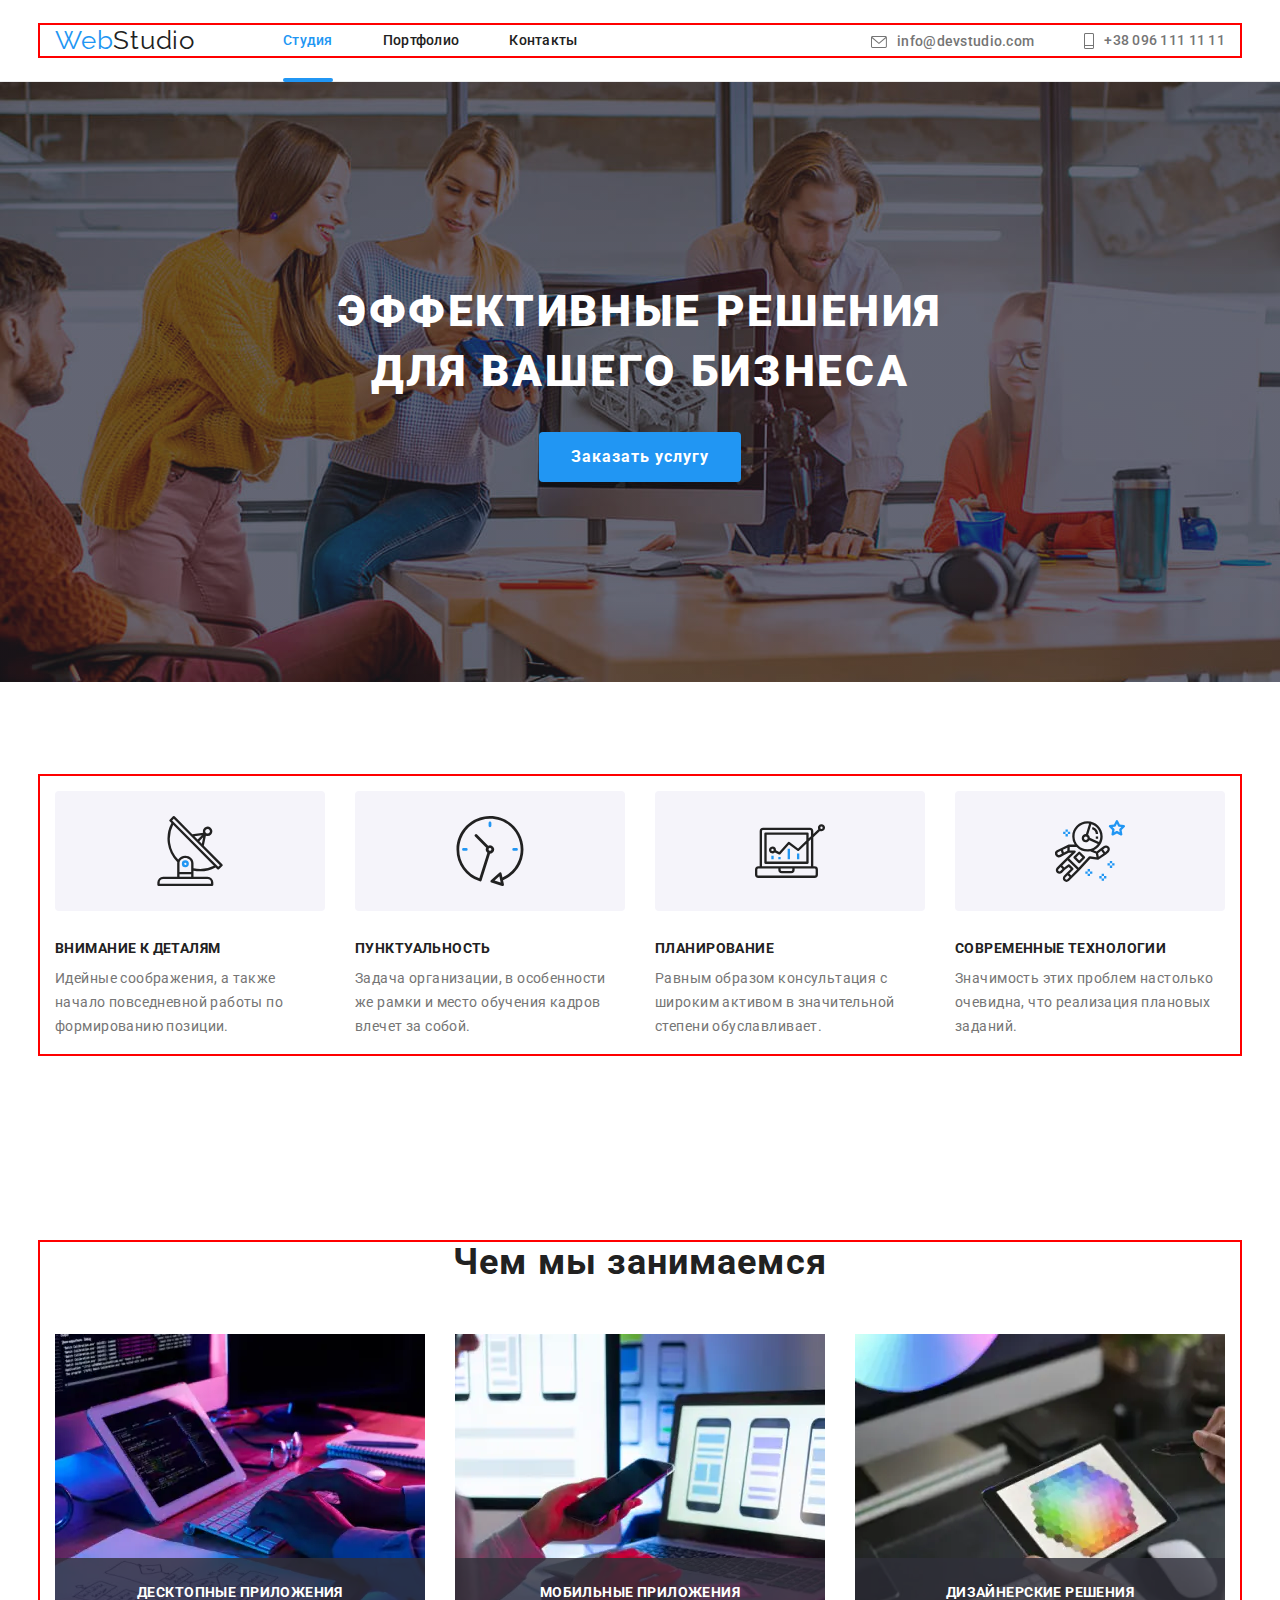
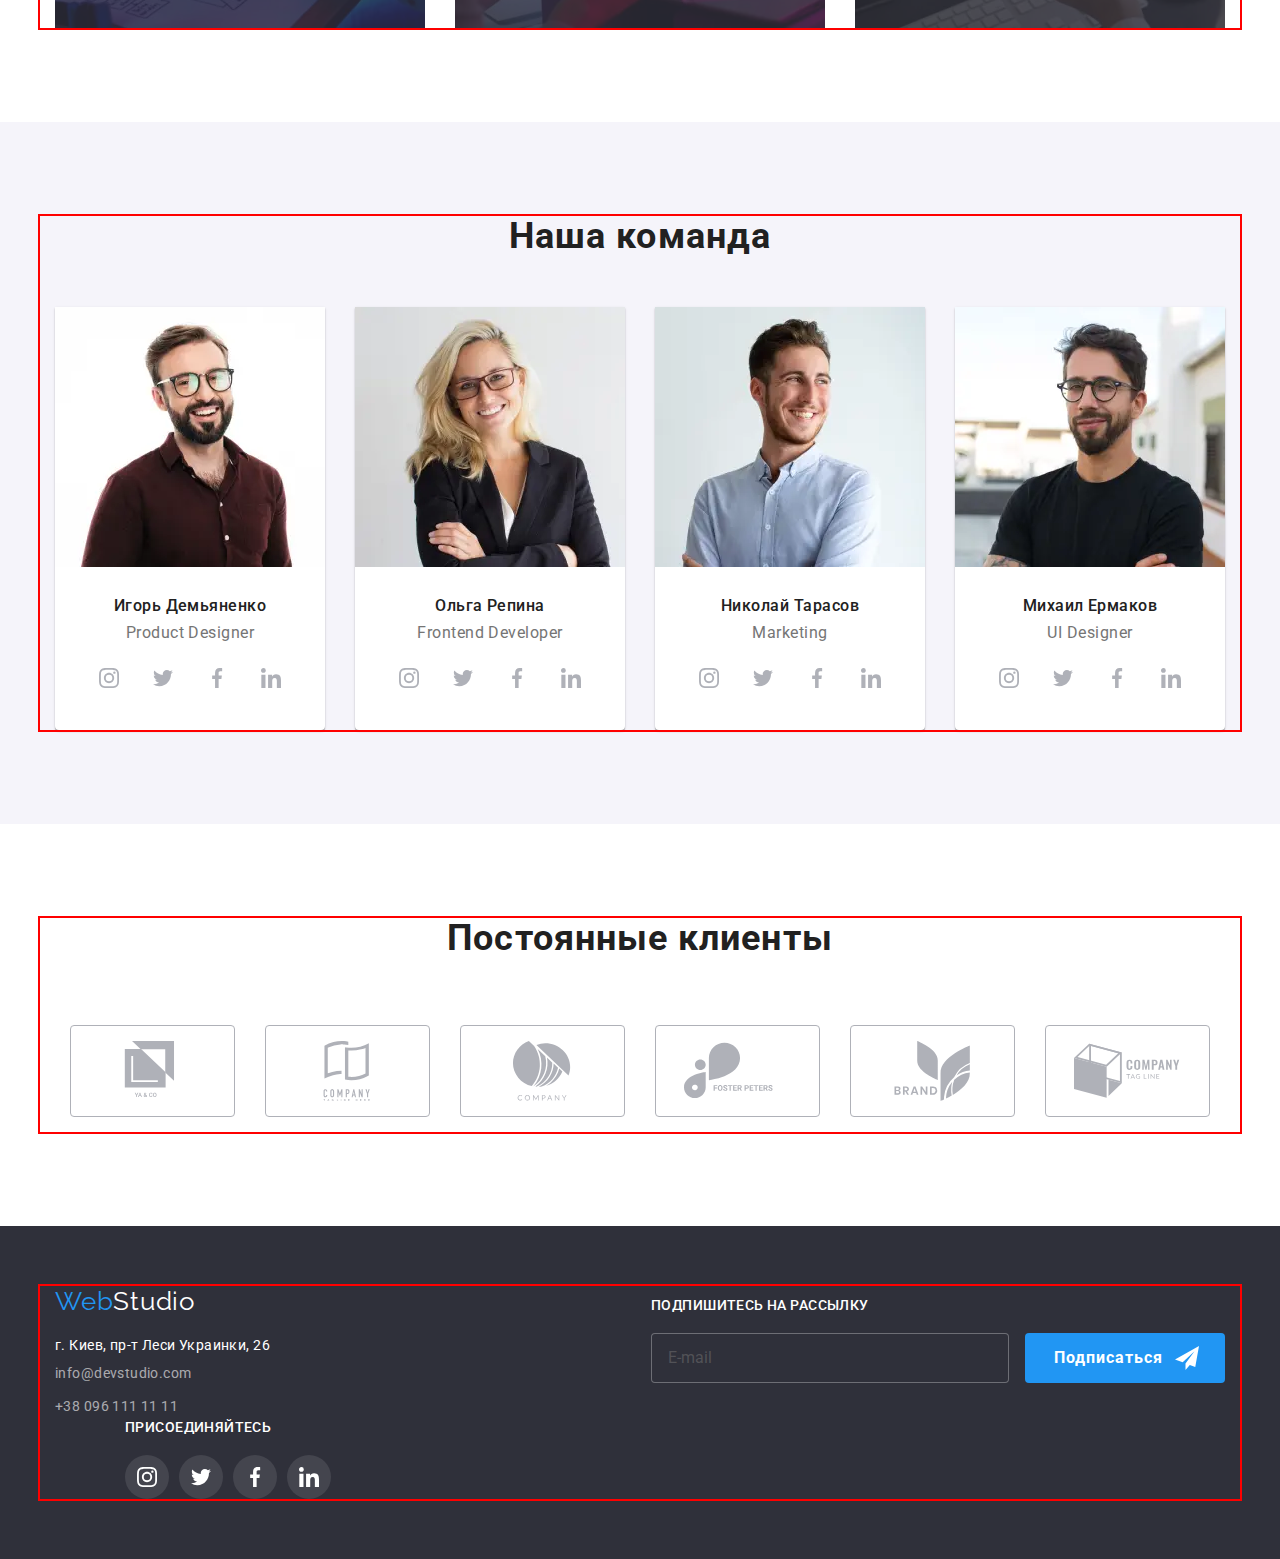
==== commit 521ad880: "1" ====
--- a/index.html
+++ b/index.html
@@ -565,6 +565,7 @@
     <!-- Футер -->
     <footer class="page-footer">
       <div class="container footer-info">
+        <div class="test">
         <div class="footer-adress-container">
           <a href="./index.html" class="footer-logo">Web<span class="logo-white">Studio</span></a>
 
@@ -619,6 +620,8 @@
               </a>
             </li>
           </ul>
+        </div>
+
         </div>
         
 
--- a/css/main.min.css
+++ b/css/main.min.css
@@ -1,2 +1,2 @@
-:root{--primary-text-color: #212121;--title-text-color: #757575;--accent-color: #ffffff;--hover-color: #2196f3}.visually-hidden{position:absolute;white-space:nowrap;width:1px;height:1px;overflow:hidden;border:0;padding:0;clip:rect(0 0 0 0);clip-path:inset(50%);margin:-1px}html{box-sizing:border-box;scroll-behavior:smooth}*,*::after,*::before{box-sizing:inherit}.body{font-family:'Roboto', sans-serif;background-color:var(--accent-color);color:var(--primary-text-color)}p,h1,h2,h3,h4,h5,h6{margin:0}ul{margin:0;padding:0}button{cursor:pointer}img{display:block;max-width:100%;height:auto}.features-list,.directions,.team,.buttons,.projects,.site-nav,.contacts,.footer-list,.clients-item,.social-item,.footer-adress,.item-social,.mobile-menu__nav,.mobile-menu__contacts,.social-mobile{list-style:none}.container{padding:0px 15px;margin:0 auto;height:auto;outline:2px solid red}@media screen and (min-width: 480px){.container{width:480px}}@media screen and (min-width: 768px){.container{width:768px}}@media screen and (min-width: 1200px){.container{width:1200px}}.section{padding-top:94px;padding-bottom:94px}@media screen and (max-width: 1199px){.section{padding-top:60px;padding-bottom:60px}}.modal-btn{background:#ffffff;border:1px solid rgba(0,0,0,0.1);border-radius:50%;box-sizing:border-box;width:30px;height:30px;position:absolute;top:8px;right:8px;padding:0;display:flex;justify-content:center;align-items:center;color:var(--primary-text-color);transition:color 250ms cubic-bezier(0.4, 0, 0.2, 1)}.modal-btn:hover,.modal-btn:focus{color:var(--hover-color)}.team-social{display:flex;align-items:center;margin-top:16px;justify-content:center}@media screen and (min-width: 767px){.team-social{padding-left:74px;padding-right:74px}}@media screen and (min-width: 1199px){.team-social{padding-left:32px;padding-right:32px}}.social-item{width:44px;height:44px}.social-link{width:100%;height:100%;display:block;border-radius:50%;display:flex;align-items:center;justify-content:center;transition:fill 250ms cubic-bezier(0.4, 0, 0.2, 1),background-color 250ms cubic-bezier(0.4, 0, 0.2, 1)}.social-link:hover,.social-link:focus{background-color:var(--hover-color)}.social-icon{fill:#afb1b8;transition:fill 250ms cubic-bezier(0.4, 0, 0.2, 1)}.social-link:hover .social-icon,.social-link:focus .social-icon{fill:var(--accent-color)}.social-item:not(:last-child){margin-right:10px}.site-nav__link_line:after{content:'';width:100%;position:absolute;height:4px;background:#2196f3;border-radius:2px;bottom:-32px;left:0}.backdrop{width:100vw;height:100vh;background-color:rgba(0,0,0,0.2);position:fixed;top:0;transition:opacity 250ms cubic-bezier(0.4, 0, 0.2, 1),visibility 250ms cubic-bezier(0.4, 0, 0.2, 1)}.backdrop.is-hidden{visibility:hidden;opacity:0;pointer-events:none}.modal-close-icon{fill:currentColor}.modal{position:absolute;width:450px;min-height:609px;background:#ffffff;box-shadow:0px 1px 3px rgba(0,0,0,0.12),0px 1px 1px rgba(0,0,0,0.14),0px 2px 1px rgba(0,0,0,0.2);border-radius:4px;padding:40px;top:50%;left:50%;transform:translate(-50%, -50%)}@media screen and (max-width: 479px){.modal{max-width:100%}}@media screen and (min-width: 1200px){.modal{width:528px;min-height:581px}}.modal-form{display:flex;flex-direction:column}.modal-form-head{font-style:normal;font-weight:bold;font-size:20px;line-height:1.15;text-align:center;letter-spacing:0.03em;margin-bottom:12px;color:var(--primary-text-color)}@media screen and (max-width: 1199px){.modal-form-head{line-height:0.86}}.modal-form-field{font-size:12px;line-height:1.16;letter-spacing:0.01em;color:var(--title-text-color);margin-bottom:10px}.field-modal{margin-bottom:0}.modal-form-wrapper{margin-top:4px;position:relative;display:block}.modal-form-imput{width:100%;height:40px;border:1px solid rgba(33,33,33,0.2);border-radius:4px;padding-left:42px;transition:border-color 250ms cubic-bezier(0.4, 0, 0.2, 1)}.modal-form-imput:focus{outline:none;border-color:var(--hover-color)}.modal-form-message{width:100%;height:120px;border:1px solid rgba(33,33,33,0.2);border-radius:4px;margin-top:4px;margin-bottom:20px;padding-left:16px;padding-right:16px;padding-top:12px;padding-bottom:12px;resize:none;transition:border-color 250ms cubic-bezier(0.4, 0, 0.2, 1)}.modal-form-message:focus{outline:none;border-color:var(--hover-color)}.modal-form-message::placeholder{color:rgba(117,117,117,0.5)}.modal-form-icon{position:absolute;top:50%;left:16px;transform:translateY(-50%);transition:fill 250ms cubic-bezier(0.4, 0, 0.2, 1)}.modal-form-imput:focus+.modal-form-icon{fill:var(--hover-color)}.modal-form-button{align-self:center;font-family:inherit;font-weight:700;font-size:16px;line-height:1.87;letter-spacing:0.06em;border:none;color:var(--accent-color);background:var(--hover-color);border-radius:4px;padding-top:10px;padding-right:55px;padding-bottom:10px;padding-left:56px;width:200px;height:50px;left:700px;top:430px;transition:background-color 250ms cubic-bezier(0.4, 0, 0.2, 1),box-shadow 250ms cubic-bezier(0.4, 0, 0.2, 1)}.modal-form-button:hover,.modal-form-button:focus{background-color:#188ce8;box-shadow:0px 4px 4px rgba(0,0,0,0.15)}.modal-form-checkbox-label::before{display:block;content:'';width:15px;height:15px;cursor:pointer;margin-right:7px;border:1px solid var(--primary-text-color);border-radius:4px;transition:background-color 250ms cubic-bezier(0.4, 0, 0.2, 1)}.modal-form-checkbox-label{display:flex;align-items:center;justify-content:center;letter-spacing:0.03em;color:#757575;margin-bottom:30px;font-size:12px;line-height:1.16}@media screen and (min-width: 1200px){.modal-form-checkbox-label{font-size:14px;line-height:1.71}}.modal-form-checkbox:checked+.modal-form-checkbox-label::before{outline:1px solid var(--hover-color);background-image:url(../images/vector.svg);background-size:contain;background-origin:border-box;background-repeat:no-repeat;background-position:center;background-color:var(--hover-color);border-color:var(--hover-color)}.conditions{font-size:12px;line-height:1.16;letter-spacing:0.03em;text-decoration:none;position:relative;color:var(--hover-color)}@media screen and (min-width: 1200px){.conditions{font-size:14px;line-height:1.71}}.line:before{content:'';width:100%;position:absolute;height:1px;background:var(--hover-color);border-radius:2px;left:0;bottom:-0.5px}@media screen and (min-width: 1200px){.line:before{bottom:5px}}.page-header__container{display:flex;align-items:center}@media screen and (min-width: 768px){.site-navigation{display:flex;align-items:center}}@media screen and (min-width: 768px){.site-nav{display:flex;align-items:center}}@media screen and (max-width: 768px){.site-nav{display:none}}@media screen and (min-width: 1200px){.header-contacts__list{display:flex;align-items:center}}.header-contacts__list{font-style:normal;font-size:14px;line-height:1.71;letter-spacing:0.03em;color:var(--accent-color)}@media screen and (max-width: 1199px){.header-contacts__list{display:flex;flex-direction:column;align-items:flex-start}}@media screen and (max-width: 1199px) and (max-width: 768px){.header-contacts__list{display:none}}.site-navigation__logo{font-family:'Raleway', sans-serif;text-decoration:none;font-size:26px;line-height:1.2;letter-spacing:0.03em;color:var(--hover-color)}.page-header{border-bottom:1px solid #ececec}@media screen and (max-width: 479px){.page-header{padding-top:10px;padding-bottom:10px}}@media (min-width: 480px) and (max-width: 1199px){.site-navigation__logo{padding-top:25px;padding-bottom:25px}}@media (min-width: 480px) and (max-width: 1199px){.site-nav{padding-top:26px;padding-bottom:26px}}@media (min-width: 480px) and (max-width: 1199px){.header-contacts__list{padding-top:21px;padding-bottom:21px}}@media (min-width: 1200px){.page-header{padding-top:25px;padding-bottom:25px}}.site-navigation__logo_black{color:var(--primary-text-color);transition:color 250ms cubic-bezier(0.4, 0, 0.2, 1)}.site-navigation__logo:hover>.site-navigation__logo_black,.site-navigation__logo:focus>.site-navigation__logo_black{color:var(--hover-color)}@media screen and (min-width: 768px){.site-navigation__logo_position{margin-right:88px}}.site-nav__link{text-decoration:none;font-weight:500;font-size:14px;line-height:1.14;letter-spacing:0.02em;color:var(--primary-text-color);transition:color 250ms cubic-bezier(0.4, 0, 0.2, 1)}.site-nav__link:hover,.site-nav__link:focus{color:var(--hover-color)}@media screen and (min-width: 768px){.site-nav__item_position:not(:last-child){margin-right:50px}}@media screen and (max-width: 1199px){.header-contacts__item:not(:last-child){margin-bottom:10px}}@media screen and (min-width: 1200px){.header-contacts__item_position:not(:last-child){margin-right:50px}}.site-nav__link_current{text-decoration:none;font-weight:500;font-size:14px;line-height:1.14;letter-spacing:0.02em;color:var(--hover-color)}.site-nav__item{position:relative}.header-contacts__icon{fill:currentColor}@media screen and (max-width: 768px){.header-contacts__icon{display:none}}@media screen and (min-width: 768px){.header-contacts__icon_position{margin-right:8px}}@media screen and (min-width: 1200px){.header-contacts__icon_position{margin-right:10px}}.header-contacts__link{display:flex;align-items:center;justify-content:center;text-decoration:none;font-weight:500;font-size:12px;line-height:1.16;letter-spacing:0.02em;color:var(--title-text-color);transition:color 250ms cubic-bezier(0.4, 0, 0.2, 1)}.header-contacts__link:hover,.header-contacts__link:focus{text-decoration:none;color:var(--hover-color)}@media screen and (min-width: 1200px){.header-contacts__link{font-size:14px;line-height:1.14;margin-bottom:0}}@media screen and (min-width: 768px){.header__info{margin-left:auto}}.hero-title{font-weight:900;font-size:26px;line-height:1.62;letter-spacing:0.06em;text-transform:uppercase;color:var(--accent-color);margin-bottom:30px}@media (min-width: 1200px){.hero-title{font-weight:900;font-size:44px;line-height:1.36}}.hero{background-color:var(--primary-text-color);max-width:1600px;padding:200px 0px;height:600px;text-align:center;margin-left:auto;margin-right:auto;background-image:linear-gradient(to right, rgba(47,48,58,0.4), rgba(47,48,58,0.4)),url("../images/hero/hero-desktop.jpg");background-repeat:no-repeat;background-size:cover;background-position:center}@media (min-device-pixel-ratio: 2), (-webkit-min-device-pixel-ratio: 2), (min-resolution: 192dpi), (min-resolution: 2dppx){.hero{background-image:linear-gradient(to right, rgba(47,48,58,0.4), rgba(47,48,58,0.4)),url("../images/hero/hero-desktop2x.jpg")}}@media screen and (max-width: 768px){.hero{background-image:linear-gradient(to right, rgba(47,48,58,0.4), rgba(47,48,58,0.4)),url("../images/hero/hero-tablet.jpg");padding:103px 0px;height:100%;max-width:100%}}@media screen and (max-width: 768px) and (min-device-pixel-ratio: 2), screen and (max-width: 768px) and (-webkit-min-device-pixel-ratio: 2), screen and (max-width: 768px) and (min-resolution: 192dpi), screen and (max-width: 768px) and (min-resolution: 2dppx){.hero{background-image:linear-gradient(to right, rgba(47,48,58,0.4), rgba(47,48,58,0.4)),url("../images/hero/hero-tablet2x.jpg")}}@media screen and (max-width: 480px){.hero{background-image:linear-gradient(to right, rgba(47,48,58,0.4), rgba(47,48,58,0.4)),url("../images/hero/hero.jpg");padding:118px 0px;max-height:100%;max-width:100%}}@media screen and (max-width: 480px) and (min-device-pixel-ratio: 2), screen and (max-width: 480px) and (-webkit-min-device-pixel-ratio: 2), screen and (max-width: 480px) and (min-resolution: 192dpi), screen and (max-width: 480px) and (min-resolution: 2dppx){.hero{background-image:linear-gradient(to right, rgba(47,48,58,0.4), rgba(47,48,58,0.4)),url("../images/hero/hero2x.jpg")}}.button-hero{font-family:inherit;font-weight:700;font-size:16px;line-height:1.87;letter-spacing:0.06em;border:none;color:var(--accent-color);background:var(--hover-color);box-shadow:0px 4px 4px rgba(0,0,0,0.15);border-radius:4px;width:200px;height:50px;left:700px;top:430px;transition:color 250ms cubic-bezier(0.4, 0, 0.2, 1),background-color 250ms cubic-bezier(0.4, 0, 0.2, 1),box-shadow 250ms cubic-bezier(0.4, 0, 0.2, 1)}.button-hero{align-content:center;padding-top:10px;padding-right:32px;padding-bottom:10px;padding-left:32px;width:auto}.button-hero:hover,.button-hero:focus{font-size:16px;line-height:1.87;letter-spacing:0.06em;background:#188ce8;box-shadow:0px 4px 4px rgba(0,0,0,0.15);border-radius:4px}.features-list .title-features{font-weight:bold;font-size:14px;line-height:1.14;letter-spacing:0.03em;text-transform:uppercase;color:var(--primary-text-color)}.features-list .text{font-size:14px;line-height:1.71;letter-spacing:0.03em;color:var(--title-text-color)}.text-features,.text{width:100%;padding-bottom:0}@media screen and (min-width: 767px){.text-features,.text{width:354px}}.text-features{margin:15px}@media screen and (min-width: 1199px){.text-features{width:270px;width:calc((100% - 15 * 2) / 2)}}@media screen and (min-width: 1199px){.text{width:270px;width:calc((100% - 15 * 2) / 2)}}.features-list{margin-left:-15px;margin-right:-15px}.title-features{display:flex;align-items:center;margin-bottom:10px}@media screen and (max-width: 767px){.title-features{justify-content:center}}@media screen and (max-width: 767px){.text-features:not(:last-child){margin-bottom:30px}}.features-list{display:flex;flex-wrap:wrap;justify-content:center}.section-icons{height:120px;background-color:#f5f4fa;border-radius:4px;display:block;margin-bottom:30px;padding:25px 0;display:flex;justify-content:center;align-items:center}.section-title{font-size:28px;line-height:1.17;letter-spacing:0.03em;color:var(--primary-text-color)}@media screen and (min-width: 1199px){.section-title{font-size:36px;line-height:1.16;letter-spacing:0.03em;color:var(--primary-text-color)}}.title-features{margin-bottom:10px}.section-title{display:flex;justify-content:center}@media screen and (max-width: 1199px){.section-title{margin-bottom:15px}}@media screen and (min-width: 1200px){.section-title{margin-bottom:50px}}.directions-name{font-weight:bold;font-size:14px;line-height:1.14;text-align:center;letter-spacing:0.03em;text-transform:uppercase;background:rgba(47,48,58,0.8);color:#ffffff;bottom:0;left:0;padding-top:27px;padding-bottom:27px;position:absolute;width:100%}.directions-info{position:relative}.directions{display:flex;margin-left:-30px}@media screen and (max-width: 1199px){.directions-title{display:none;padding-top:0}}.directions-images{flex-basis:calc(100% / 3 - 30px);margin-left:30px}.team .title{font-weight:500;font-size:16px;line-height:1.18;letter-spacing:0.03em;color:var(--primary-text-color)}.team .text{text-align:center}.title{text-align:center;margin-bottom:10px}.team{display:flex;flex-wrap:wrap}@media screen and (min-width: 1199px){.team{display:flex;margin-left:-30px}}.team-info{padding-top:30px;padding-bottom:30px}@media screen and (min-width: 1199px){.team-info{padding-top:30px;padding-bottom:30px}}.team-images{width:100%;background:#ffffff;box-shadow:0px 1px 3px rgba(0,0,0,0.12),0px 1px 1px rgba(0,0,0,0.14),0px 2px 1px rgba(0,0,0,0.2);border-radius:0px 0px 4px 4px}@media screen and (min-width: 768px) and (max-width: 1199px){.team-images{width:calc((100% - 2 * 30px) / 2);margin:15px}}@media screen and (min-width: 1200px){.team-images{flex-basis:calc(100% / 4 - 270px);margin-left:30px}}@media screen and (max-width: 767px){.team-images:not(:last-child){margin-bottom:30px}}.team .text,.text-name{font-size:16px;line-height:0.84;letter-spacing:0.03em;color:var(--title-text-color)}.section-team{background:#f5f4fa}.clients-list{display:flex}@media screen and (max-width: 1199px){.clients-list{flex-wrap:wrap;justify-content:center}}.clients-item{margin:15px}@media screen and (max-width: 767px){.clients-item{flex-basis:calc((100% - 2 * 30px) / 2)}}@media screen and (min-width: 768px) and (max-width: 1199px){.clients-item{flex-basis:calc((100% - 3 * 30px) / 3)}}@media screen and (min-width: 1200px){.clients-item{flex-basis:calc((100% - 6 * 30px) / 6)}}.clients-after-items{width:170px;height:92px;border:1px solid #afb1b8;border-radius:4px;background-position:center;background-size:106px;background-repeat:no-repeat;transition:border-color 250ms cubic-bezier(0.4, 0, 0.2, 1)}.clients-after-items:hover,.clients-after-items:focus{border-color:var(--hover-color)}.clients-link{width:100%;height:100%;display:flex;align-items:center;justify-content:center;fill:#afb1b8;transition:fill 250ms cubic-bezier(0.4, 0, 0.2, 1)}.clients-link:hover,.clients-link:focus{fill:var(--hover-color)}.btn{font-family:inherit;font-weight:500;font-size:16px;line-height:1.63;letter-spacing:0.03em;border:none;color:var(--primary-text-color);background:#f5f4fa;border-radius:4px;transition:color 250ms cubic-bezier(0.4, 0, 0.2, 1),box-shadow 250ms cubic-bezier(0.4, 0, 0.2, 1),background-color 250ms cubic-bezier(0.4, 0, 0.2, 1)}.btn,.btn-current{padding-top:6px;padding-bottom:6px;padding-left:22px;padding-right:22px}.btn-current{font-family:inherit;font-weight:500;font-size:16px;line-height:1.62;text-align:center;letter-spacing:0.03em;border:none;color:var(--accent-color);background:var(--hover-color);border-radius:4px;width:73px;height:38px;left:495px;top:174px;transition:box-shadow 250ms cubic-bezier(0.4, 0, 0.2, 1)}.btn:hover,.btn:focus,.btn-current:hover,.btn-current:focus{color:var(--accent-color);background:var(--hover-color);box-shadow:0px 3px 1px rgba(0,0,0,0.1),0px 1px 2px rgba(0,0,0,0.08),0px 2px 2px rgba(0,0,0,0.12);border-radius:4px}.buttons{display:flex;margin-bottom:50px}@media screen and (min-width: 768px){.buttons{justify-content:center}}@media screen and (max-width: 767px){.buttons{flex-wrap:wrap;margin:-7px -4px}}@media screen and (max-width: 767px){.buttons-container{margin-bottom:40px}}.button-btn:not(:last-child){margin-right:8px}@media screen and (max-width: 767px){.button-btn{margin:7px 4px}}.project-content:hover{box-shadow:0px 1px 1px rgba(0,0,0,0.12),0px 4px 4px rgba(0,0,0,0.06),1px 4px 6px rgba(0,0,0,0.16)}.project-info-title{font-size:18px;line-height:1.55;letter-spacing:0.03em;color:#ffffff;position:absolute;top:0;left:0;background-color:rgba(33,150,243,0.9);padding-top:63px;padding-bottom:63px;padding-left:24px;padding-right:24px;height:100%;transform:translateY(100%);transition:transform 250ms cubic-bezier(0.4, 0, 0.2, 1)}.title-info-project{position:relative;overflow:hidden}.project{font-size:18px;line-height:2;letter-spacing:0.06em;margin-bottom:4px}.project-content:hover .project-info-title{transform:translateY(0)}.projects .text,.text-name{font-size:16px;line-height:1.87;letter-spacing:0.03em;color:var(--title-text-color)}.projects{display:flex;flex-wrap:wrap}.project-content{transition:box-shadow 250ms cubic-bezier(0.4, 0, 0.2, 1)}@media screen and (max-width: 767px){.project-content{margin-bottom:30px}}.project-name{padding-left:24px;padding-top:20px;padding-right:24px;padding-bottom:20px;border-right:1px solid #eeeeee;border-bottom:1px solid #eeeeee;border-left:1px solid #eeeeee;background:#ffffff}.footer-logo{font-family:'Raleway', sans-serif;text-decoration:none;font-size:26px;line-height:1.2;letter-spacing:0.03em;color:var(--hover-color)}@media screen and (max-width: 767px){.footer-adress-container{margin-bottom:60px}}@media screen and (min-width: 768px) and (max-width: 1199px){.footer-adress-container{margin-right:165px}}.logo-white{color:var(--accent-color);transition:color 250ms cubic-bezier(0.4, 0, 0.2, 1)}.footer-logo:hover>.logo-white,.footer-logo:focus>.logo-white{color:var(--hover-color)}.page-footer{background:#2f303a;padding-top:60px;padding-bottom:60px}@media screen and (max-width: 1199px){.page-footer{text-align:center}}.footer-contacts{text-decoration:none;font-style:normal;font-size:14px;line-height:1.71;letter-spacing:0.03em;color:rgba(255,255,255,0.6);transition:color 250ms cubic-bezier(0.4, 0, 0.2, 1)}.footer-contacts:hover,.footer-contacts:focus{text-decoration:none;color:var(--hover-color)}.footer-logo{display:flex;margin-bottom:20px}@media screen and (max-width: 767px){.footer-logo{display:block}}.contacts .adress{display:flex;margin-bottom:9px}.footer-adress{display:flex;flex-direction:column}.contacts-footer{margin-bottom:9px}.contacts .adress{display:inline-block}.adress-footer{display:flex;align-items:center;font-style:normal;font-size:14px;line-height:1.71;letter-spacing:0.03em;color:var(--accent-color)}.adress-info{margin-bottom:9px;text-decoration:none;font-size:14px;line-height:1.17;letter-spacing:0.03em;color:#ffffff;transition:color 250ms cubic-bezier(0.4, 0, 0.2, 1)}.adress-info:hover,.adress-info:focus{color:var(--hover-color)}@media screen and (min-width: 768px) and (max-width: 1199px){.footer-submit{display:flex}}@media screen and (min-width: 1200px){.footer-submit{margin-left:93px}}@media screen and (max-width: 767px){.footer-submit{display:flex;align-items:center;justify-content:center}}.input-mail-footer{padding-left:16px;padding-right:16px;padding-top:15px;padding-bottom:15px;background:#2f303a;color:var(--accent-color);border:1px solid rgba(255,255,255,0.3);box-sizing:border-box;border-radius:4px;transition:border-color 250ms cubic-bezier(0.4, 0, 0.2, 1),drop-shadow 250ms cubic-bezier(0.4, 0, 0.2, 1)}@media screen and (min-width: 1200px){.input-mail-footer{width:358px;height:50px}}@media screen and (max-width: 767px){.input-mail-footer{width:100%;margin-bottom:20px}}.input-mail-footer:focus{outline:none;filter:drop-shadow(0px 4px 4px rgba(0,0,0,0.15));border-color:var(--hover-color)}.input-mail-footer::placeholder{color:rgba(117,117,117,0.5)}.footer-btn{position:relative;width:200px;height:50px;padding-left:29px;padding-right:62px;padding-top:10px;padding-bottom:10px;background:var(--hover-color);border-radius:4px;border:none;font-weight:bold;font-size:16px;line-height:1.87;letter-spacing:0.06em;color:#ffffff;transition:background-color 250ms cubic-bezier(0.4, 0, 0.2, 1),box-shadow 250ms cubic-bezier(0.4, 0, 0.2, 1)}.footer-btn:hover,.footer-btn:focus{background:#188ce8;box-shadow:0px 4px 4px rgba(0,0,0,0.15)}@media screen and (min-width: 1200px){.footer-btn{margin-left:12px}}@media screen and (max-width: 767px){.footer-btn{margin-left:auto;margin-right:auto}}.icon-telegram{position:absolute;top:50%;left:140px;transform:translateY(-50%);margin-left:10px}@media screen and (max-width: 767px){.icon-btn-footer{display:flex;flex-direction:column}}.join{font-weight:500;font-size:14px;line-height:16px;letter-spacing:0.03em;text-transform:uppercase;color:#ffffff;margin-bottom:20px}@media screen and (min-width: 1200px){.footer-info{display:flex;align-items:baseline;justify-content:space-between}}@media screen and (max-width: 767px){.footer-info{display:flex;flex-direction:column;align-items:center}}@media screen and (min-width: 768px) and (max-width: 1199px){.footer-info{display:flex;align-items:center}}@media screen and (min-width: 1200px){.join-rights{margin-left:70px}}@media screen and (max-width: 767px){.join-rights{margin-bottom:60px}}.footer-social{display:flex;align-items:center}.link-social{width:100%;height:100%;display:block;border-radius:50%;display:flex;align-items:center;justify-content:center;background-color:rgba(255,255,255,0.1);transition:background-color 250ms cubic-bezier(0.4, 0, 0.2, 1)}.link-social:hover,.link-social:focus{background-color:var(--hover-color)}.icon-social{fill:var(--accent-color)}.link-social:hover .icon-social,.link-social:focus .icon-social{fill:var(--accent-color)}.item-social:not(:last-child){margin-right:10px}.item-social{width:44px;height:44px}.burger-btn{background-color:transparent;cursor:pointer;border:none;padding:0;margin-left:auto;line-height:0}@media screen and (min-width: 768px){.burger-btn{display:none}}.burger-btn__icon:hover,.burger-btn__icon:focus{fill:var(--hover-color)}.mobile-menu{position:fixed;z-index:100;top:0;left:0;width:100vw;height:100vh;padding:48px 40px;opacity:0;visibility:hidden;pointer-events:none;background-color:var(--accent-color);transition:opasity 250ms cubic-bezier(0.4, 0, 0.2, 1),visibility 250ms cubic-bezier(0.4, 0, 0.2, 1)}.mobile-menu.is-open{opacity:1;visibility:visible;pointer-events:all}.mobile-menu__close{position:absolute;top:10px;right:15px;background-color:transparent;cursor:pointer;border:none;padding:0;margin-left:auto;line-height:0}.mobile-menu__icon:hover,.mobile-menu__icon:focus{fill:var(--hover-color)}.mobile-menu__nav-item:not(:last-child){margin-bottom:32px}.mobile-menu__nav-link{font-family:Roboto;font-style:normal;font-weight:500;font-size:40px;line-height:1.17;text-align:center;letter-spacing:0.02em;text-decoration:none;color:var(--primary-text-color)}.mobile-menu__contacts{margin-bottom:64px}.mobile-menu__contacts-item:not(:last-child){margin-bottom:32px}.mobile-menu__contacts-link{text-decoration:none;font-weight:500;font-size:34px;line-height:1.17;letter-spacing:0.02em;color:var(--hover-color)}.mobile-menu__contacts-link--mail-theme{font-size:24px;line-height:1.16;letter-spacing:0.02em;color:var(--title-text-color)}.social-mobile{display:flex;flex-wrap:wrap;margin-bottom:48px}.social-mobile:not(:last-child){border-right:1px solid rgba(33,33,33,0.2);transform:rotate(90deg)}.social-mobile__item:not(:first-child){padding-left:10px}.social-mobile__item:not(:last-child){padding-right:10px;border-right:1px solid rgba(33,33,33,0.2)}.social-mobile__link{text-decoration:none;font-weight:500;font-size:18px;line-height:1.22;letter-spacing:0.02em;color:var(--hover-color)}.mobile-menu__nav-link--current{color:var(--hover-color)}.mobile-container{display:flex;flex-direction:column;justify-content:space-between;height:100%}
+:root{--primary-text-color: #212121;--title-text-color: #757575;--accent-color: #ffffff;--hover-color: #2196f3}.visually-hidden{position:absolute;white-space:nowrap;width:1px;height:1px;overflow:hidden;border:0;padding:0;clip:rect(0 0 0 0);clip-path:inset(50%);margin:-1px}html{box-sizing:border-box;scroll-behavior:smooth}*,*::after,*::before{box-sizing:inherit}.body{font-family:'Roboto', sans-serif;background-color:var(--accent-color);color:var(--primary-text-color)}p,h1,h2,h3,h4,h5,h6{margin:0}ul{margin:0;padding:0}button{cursor:pointer}img{display:block;max-width:100%;height:auto}.features-list,.directions,.team,.buttons,.projects,.site-nav,.contacts,.footer-list,.clients-item,.social-item,.footer-adress,.item-social,.mobile-menu__nav,.mobile-menu__contacts,.social-mobile{list-style:none}.container{padding:0px 15px;margin:0 auto;height:auto;outline:2px solid red}@media screen and (min-width: 480px){.container{width:480px}}@media screen and (min-width: 768px){.container{width:768px}}@media screen and (min-width: 1200px){.container{width:1200px}}.section{padding-top:94px;padding-bottom:94px}@media screen and (max-width: 1199px){.section{padding-top:60px;padding-bottom:60px}}.modal-btn{background:#ffffff;border:1px solid rgba(0,0,0,0.1);border-radius:50%;box-sizing:border-box;width:30px;height:30px;position:absolute;top:8px;right:8px;padding:0;display:flex;justify-content:center;align-items:center;color:var(--primary-text-color);transition:color 250ms cubic-bezier(0.4, 0, 0.2, 1)}.modal-btn:hover,.modal-btn:focus{color:var(--hover-color)}.team-social{display:flex;align-items:center;margin-top:16px;justify-content:center}@media screen and (min-width: 767px){.team-social{padding-left:74px;padding-right:74px}}@media screen and (min-width: 1199px){.team-social{padding-left:32px;padding-right:32px}}.social-item{width:44px;height:44px}.social-link{width:100%;height:100%;display:block;border-radius:50%;display:flex;align-items:center;justify-content:center;transition:fill 250ms cubic-bezier(0.4, 0, 0.2, 1),background-color 250ms cubic-bezier(0.4, 0, 0.2, 1)}.social-link:hover,.social-link:focus{background-color:var(--hover-color)}.social-icon{fill:#afb1b8;transition:fill 250ms cubic-bezier(0.4, 0, 0.2, 1)}.social-link:hover .social-icon,.social-link:focus .social-icon{fill:var(--accent-color)}.social-item:not(:last-child){margin-right:10px}.site-nav__link_line:after{content:'';width:100%;position:absolute;height:4px;background:#2196f3;border-radius:2px;bottom:-32px;left:0}.backdrop{width:100vw;height:100vh;background-color:rgba(0,0,0,0.2);position:fixed;top:0;transition:opacity 250ms cubic-bezier(0.4, 0, 0.2, 1),visibility 250ms cubic-bezier(0.4, 0, 0.2, 1)}.backdrop.is-hidden{visibility:hidden;opacity:0;pointer-events:none}.modal-close-icon{fill:currentColor}.modal{position:absolute;width:450px;min-height:609px;background:#ffffff;box-shadow:0px 1px 3px rgba(0,0,0,0.12),0px 1px 1px rgba(0,0,0,0.14),0px 2px 1px rgba(0,0,0,0.2);border-radius:4px;padding:40px;top:50%;left:50%;transform:translate(-50%, -50%)}@media screen and (max-width: 479px){.modal{max-width:100%}}@media screen and (min-width: 1200px){.modal{width:528px;min-height:581px}}.modal-form{display:flex;flex-direction:column}.modal-form-head{font-style:normal;font-weight:bold;font-size:20px;line-height:1.15;text-align:center;letter-spacing:0.03em;margin-bottom:12px;color:var(--primary-text-color)}@media screen and (max-width: 1199px){.modal-form-head{line-height:0.86}}.modal-form-field{font-size:12px;line-height:1.16;letter-spacing:0.01em;color:var(--title-text-color);margin-bottom:10px}.field-modal{margin-bottom:0}.modal-form-wrapper{margin-top:4px;position:relative;display:block}.modal-form-imput{width:100%;height:40px;border:1px solid rgba(33,33,33,0.2);border-radius:4px;padding-left:42px;transition:border-color 250ms cubic-bezier(0.4, 0, 0.2, 1)}.modal-form-imput:focus{outline:none;border-color:var(--hover-color)}.modal-form-message{width:100%;height:120px;border:1px solid rgba(33,33,33,0.2);border-radius:4px;margin-top:4px;margin-bottom:20px;padding-left:16px;padding-right:16px;padding-top:12px;padding-bottom:12px;resize:none;transition:border-color 250ms cubic-bezier(0.4, 0, 0.2, 1)}.modal-form-message:focus{outline:none;border-color:var(--hover-color)}.modal-form-message::placeholder{color:rgba(117,117,117,0.5)}.modal-form-icon{position:absolute;top:50%;left:16px;transform:translateY(-50%);transition:fill 250ms cubic-bezier(0.4, 0, 0.2, 1)}.modal-form-imput:focus+.modal-form-icon{fill:var(--hover-color)}.modal-form-button{align-self:center;font-family:inherit;font-weight:700;font-size:16px;line-height:1.87;letter-spacing:0.06em;border:none;color:var(--accent-color);background:var(--hover-color);border-radius:4px;padding-top:10px;padding-right:55px;padding-bottom:10px;padding-left:56px;width:200px;height:50px;left:700px;top:430px;transition:background-color 250ms cubic-bezier(0.4, 0, 0.2, 1),box-shadow 250ms cubic-bezier(0.4, 0, 0.2, 1)}.modal-form-button:hover,.modal-form-button:focus{background-color:#188ce8;box-shadow:0px 4px 4px rgba(0,0,0,0.15)}.modal-form-checkbox-label::before{display:block;content:'';width:15px;height:15px;cursor:pointer;margin-right:7px;border:1px solid var(--primary-text-color);border-radius:4px;transition:background-color 250ms cubic-bezier(0.4, 0, 0.2, 1)}.modal-form-checkbox-label{display:flex;align-items:center;justify-content:center;letter-spacing:0.03em;color:#757575;margin-bottom:30px;font-size:12px;line-height:1.16}@media screen and (min-width: 1200px){.modal-form-checkbox-label{font-size:14px;line-height:1.71}}.modal-form-checkbox:checked+.modal-form-checkbox-label::before{outline:1px solid var(--hover-color);background-image:url(../images/vector.svg);background-size:contain;background-origin:border-box;background-repeat:no-repeat;background-position:center;background-color:var(--hover-color);border-color:var(--hover-color)}.conditions{font-size:12px;line-height:1.16;letter-spacing:0.03em;text-decoration:none;position:relative;color:var(--hover-color)}@media screen and (min-width: 1200px){.conditions{font-size:14px;line-height:1.71}}.line:before{content:'';width:100%;position:absolute;height:1px;background:var(--hover-color);border-radius:2px;left:0;bottom:-0.5px}@media screen and (min-width: 1200px){.line:before{bottom:5px}}.page-header__container{display:flex;align-items:center}@media screen and (max-width: 768px){.page-header__container{padding-top:10px;padding-bottom:10px}}@media screen and (min-width: 768px){.site-navigation{display:flex;align-items:center}}@media screen and (min-width: 768px){.site-nav{display:flex;align-items:center}}@media screen and (max-width: 768px){.site-nav{display:none}}@media screen and (min-width: 1200px){.header-contacts__list{display:flex;align-items:center}}.header-contacts__list{font-style:normal;font-size:14px;line-height:1.71;letter-spacing:0.03em;color:var(--accent-color)}@media screen and (max-width: 1199px){.header-contacts__list{display:flex;flex-direction:column;align-items:flex-start}}@media screen and (max-width: 1199px) and (max-width: 768px){.header-contacts__list{display:none}}.site-navigation__logo{font-family:'Raleway', sans-serif;text-decoration:none;font-size:26px;line-height:1.2;letter-spacing:0.03em;color:var(--hover-color)}.page-header{border-bottom:1px solid #ececec}@media screen and (max-width: 479px){.page-header{padding-top:10px;padding-bottom:10px}}@media (min-width: 480px) and (max-width: 1199px){.site-navigation__logo{padding-top:25px;padding-bottom:25px}}@media (min-width: 480px) and (max-width: 1199px){.site-nav{padding-top:26px;padding-bottom:26px}}@media (min-width: 480px) and (max-width: 1199px){.header-contacts__list{padding-top:21px;padding-bottom:21px}}@media (min-width: 1200px){.page-header{padding-top:25px;padding-bottom:25px}}.site-navigation__logo_black{color:var(--primary-text-color);transition:color 250ms cubic-bezier(0.4, 0, 0.2, 1)}.site-navigation__logo:hover>.site-navigation__logo_black,.site-navigation__logo:focus>.site-navigation__logo_black{color:var(--hover-color)}@media screen and (min-width: 768px){.site-navigation__logo_position{margin-right:88px}}.site-nav__link{text-decoration:none;font-weight:500;font-size:14px;line-height:1.14;letter-spacing:0.02em;color:var(--primary-text-color);transition:color 250ms cubic-bezier(0.4, 0, 0.2, 1)}.site-nav__link:hover,.site-nav__link:focus{color:var(--hover-color)}@media screen and (min-width: 768px){.site-nav__item_position:not(:last-child){margin-right:50px}}@media screen and (max-width: 1199px){.header-contacts__item:not(:last-child){margin-bottom:10px}}@media screen and (min-width: 1200px){.header-contacts__item_position:not(:last-child){margin-right:50px}}.site-nav__link_current{text-decoration:none;font-weight:500;font-size:14px;line-height:1.14;letter-spacing:0.02em;color:var(--hover-color)}.site-nav__item{position:relative}.header-contacts__icon{fill:currentColor}@media screen and (max-width: 768px){.header-contacts__icon{display:none}}@media screen and (min-width: 768px){.header-contacts__icon_position{margin-right:8px}}@media screen and (min-width: 1200px){.header-contacts__icon_position{margin-right:10px}}.header-contacts__link{display:flex;align-items:center;justify-content:center;text-decoration:none;font-weight:500;font-size:12px;line-height:1.16;letter-spacing:0.02em;color:var(--title-text-color);transition:color 250ms cubic-bezier(0.4, 0, 0.2, 1)}.header-contacts__link:hover,.header-contacts__link:focus{text-decoration:none;color:var(--hover-color)}@media screen and (min-width: 1200px){.header-contacts__link{font-size:14px;line-height:1.14;margin-bottom:0}}@media screen and (min-width: 768px){.header__info{margin-left:auto}}.hero-title{font-weight:900;font-size:26px;line-height:1.62;letter-spacing:0.06em;text-transform:uppercase;color:var(--accent-color);margin-bottom:30px}@media (min-width: 1200px){.hero-title{font-weight:900;font-size:44px;line-height:1.36}}.hero{background-color:var(--primary-text-color);max-width:1600px;padding:200px 0px;height:600px;text-align:center;margin-left:auto;margin-right:auto;background-image:linear-gradient(to right, rgba(47,48,58,0.4), rgba(47,48,58,0.4)),url("../images/hero/hero-desktop.jpg");background-repeat:no-repeat;background-size:cover;background-position:center}@media (min-device-pixel-ratio: 2), (-webkit-min-device-pixel-ratio: 2), (min-resolution: 192dpi), (min-resolution: 2dppx){.hero{background-image:linear-gradient(to right, rgba(47,48,58,0.4), rgba(47,48,58,0.4)),url("../images/hero/hero-desktop2x.jpg")}}@media screen and (max-width: 768px){.hero{background-image:linear-gradient(to right, rgba(47,48,58,0.4), rgba(47,48,58,0.4)),url("../images/hero/hero-tablet.jpg");padding:103px 0px;height:100%;max-width:100%}}@media screen and (max-width: 768px) and (min-device-pixel-ratio: 2), screen and (max-width: 768px) and (-webkit-min-device-pixel-ratio: 2), screen and (max-width: 768px) and (min-resolution: 192dpi), screen and (max-width: 768px) and (min-resolution: 2dppx){.hero{background-image:linear-gradient(to right, rgba(47,48,58,0.4), rgba(47,48,58,0.4)),url("../images/hero/hero-tablet2x.jpg")}}@media screen and (max-width: 480px){.hero{background-image:linear-gradient(to right, rgba(47,48,58,0.4), rgba(47,48,58,0.4)),url("../images/hero/hero.jpg");padding:118px 0px;max-height:100%;max-width:100%}}@media screen and (max-width: 480px) and (min-device-pixel-ratio: 2), screen and (max-width: 480px) and (-webkit-min-device-pixel-ratio: 2), screen and (max-width: 480px) and (min-resolution: 192dpi), screen and (max-width: 480px) and (min-resolution: 2dppx){.hero{background-image:linear-gradient(to right, rgba(47,48,58,0.4), rgba(47,48,58,0.4)),url("../images/hero/hero2x.jpg")}}.button-hero{font-family:inherit;font-weight:700;font-size:16px;line-height:1.87;letter-spacing:0.06em;border:none;color:var(--accent-color);background:var(--hover-color);box-shadow:0px 4px 4px rgba(0,0,0,0.15);border-radius:4px;width:200px;height:50px;left:700px;top:430px;transition:color 250ms cubic-bezier(0.4, 0, 0.2, 1),background-color 250ms cubic-bezier(0.4, 0, 0.2, 1),box-shadow 250ms cubic-bezier(0.4, 0, 0.2, 1)}.button-hero{align-content:center;padding-top:10px;padding-right:32px;padding-bottom:10px;padding-left:32px;width:auto}.button-hero:hover,.button-hero:focus{font-size:16px;line-height:1.87;letter-spacing:0.06em;background:#188ce8;box-shadow:0px 4px 4px rgba(0,0,0,0.15);border-radius:4px}.features-list .title-features{font-weight:bold;font-size:14px;line-height:1.14;letter-spacing:0.03em;text-transform:uppercase;color:var(--primary-text-color)}.features-list .text{font-size:14px;line-height:1.71;letter-spacing:0.03em;color:var(--title-text-color)}.text-features,.text{width:100%;padding-bottom:0}@media screen and (min-width: 767px){.text-features,.text{width:354px}}.text-features{margin:15px}@media screen and (min-width: 1199px){.text-features{width:270px;width:calc((100% - 15 * 2) / 2)}}@media screen and (min-width: 1199px){.text{width:270px;width:calc((100% - 15 * 2) / 2)}}.features-list{margin-left:-15px;margin-right:-15px}.title-features{display:flex;align-items:center;margin-bottom:10px}@media screen and (max-width: 767px){.title-features{justify-content:center}}@media screen and (max-width: 767px){.text-features:not(:last-child){margin-bottom:30px}}.features-list{display:flex;flex-wrap:wrap;justify-content:center}.section-icons{height:120px;background-color:#f5f4fa;border-radius:4px;display:block;margin-bottom:30px;padding:25px 0;display:flex;justify-content:center;align-items:center}.section-title{font-size:28px;line-height:1.17;letter-spacing:0.03em;color:var(--primary-text-color)}@media screen and (min-width: 1199px){.section-title{font-size:36px;line-height:1.16;letter-spacing:0.03em;color:var(--primary-text-color)}}.title-features{margin-bottom:10px}.section-title{display:flex;justify-content:center}@media screen and (max-width: 1199px){.section-title{margin-bottom:15px}}@media screen and (min-width: 1200px){.section-title{margin-bottom:50px}}.directions-name{font-weight:bold;font-size:14px;line-height:1.14;text-align:center;letter-spacing:0.03em;text-transform:uppercase;background:rgba(47,48,58,0.8);color:#ffffff;bottom:0;left:0;padding-top:27px;padding-bottom:27px;position:absolute;width:100%}.directions-info{position:relative}.directions{display:flex;margin-left:-30px}@media screen and (max-width: 1199px){.directions-title{display:none;padding-top:0}}.directions-images{flex-basis:calc(100% / 3 - 30px);margin-left:30px}.team .title{font-weight:500;font-size:16px;line-height:1.18;letter-spacing:0.03em;color:var(--primary-text-color)}.team .text{text-align:center}.title{text-align:center;margin-bottom:10px}.team{display:flex;flex-wrap:wrap}@media screen and (min-width: 1199px){.team{display:flex;margin-left:-30px}}.team-info{padding-top:30px;padding-bottom:30px}@media screen and (min-width: 1199px){.team-info{padding-top:30px;padding-bottom:30px}}.team-images{width:100%;background:#ffffff;box-shadow:0px 1px 3px rgba(0,0,0,0.12),0px 1px 1px rgba(0,0,0,0.14),0px 2px 1px rgba(0,0,0,0.2);border-radius:0px 0px 4px 4px}@media screen and (min-width: 768px) and (max-width: 1199px){.team-images{width:calc((100% - 2 * 30px) / 2);margin:15px}}@media screen and (min-width: 1200px){.team-images{flex-basis:calc(100% / 4 - 270px);margin-left:30px}}@media screen and (max-width: 767px){.team-images:not(:last-child){margin-bottom:30px}}.team .text,.text-name{font-size:16px;line-height:0.84;letter-spacing:0.03em;color:var(--title-text-color)}.section-team{background:#f5f4fa}.clients-list{display:flex}@media screen and (max-width: 1199px){.clients-list{flex-wrap:wrap;justify-content:center}}.clients-item{margin:15px}@media screen and (max-width: 767px){.clients-item{flex-basis:calc((100% - 2 * 30px) / 2)}}@media screen and (min-width: 768px) and (max-width: 1199px){.clients-item{flex-basis:calc((100% - 3 * 30px) / 3)}}@media screen and (min-width: 1200px){.clients-item{flex-basis:calc((100% - 6 * 30px) / 6)}}.clients-after-items{width:170px;height:92px;border:1px solid #afb1b8;border-radius:4px;background-position:center;background-size:106px;background-repeat:no-repeat;transition:border-color 250ms cubic-bezier(0.4, 0, 0.2, 1)}.clients-after-items:hover,.clients-after-items:focus{border-color:var(--hover-color)}.clients-link{width:100%;height:100%;display:flex;align-items:center;justify-content:center;fill:#afb1b8;transition:fill 250ms cubic-bezier(0.4, 0, 0.2, 1)}.clients-link:hover,.clients-link:focus{fill:var(--hover-color)}.btn{font-family:inherit;font-weight:500;font-size:16px;line-height:1.63;letter-spacing:0.03em;border:none;color:var(--primary-text-color);background:#f5f4fa;border-radius:4px;transition:color 250ms cubic-bezier(0.4, 0, 0.2, 1),box-shadow 250ms cubic-bezier(0.4, 0, 0.2, 1),background-color 250ms cubic-bezier(0.4, 0, 0.2, 1)}.btn,.btn-current{padding-top:6px;padding-bottom:6px;padding-left:22px;padding-right:22px}.btn-current{font-family:inherit;font-weight:500;font-size:16px;line-height:1.62;text-align:center;letter-spacing:0.03em;border:none;color:var(--accent-color);background:var(--hover-color);border-radius:4px;width:73px;height:38px;left:495px;top:174px;transition:box-shadow 250ms cubic-bezier(0.4, 0, 0.2, 1)}.btn:hover,.btn:focus,.btn-current:hover,.btn-current:focus{color:var(--accent-color);background:var(--hover-color);box-shadow:0px 3px 1px rgba(0,0,0,0.1),0px 1px 2px rgba(0,0,0,0.08),0px 2px 2px rgba(0,0,0,0.12);border-radius:4px}.buttons{display:flex;margin-bottom:50px}@media screen and (min-width: 768px){.buttons{justify-content:center}}@media screen and (max-width: 767px){.buttons{flex-wrap:wrap;margin:-7px -4px}}@media screen and (max-width: 767px){.buttons-container{margin-bottom:40px}}.button-btn:not(:last-child){margin-right:8px}@media screen and (max-width: 767px){.button-btn{margin:7px 4px}}.project-content:hover{box-shadow:0px 1px 1px rgba(0,0,0,0.12),0px 4px 4px rgba(0,0,0,0.06),1px 4px 6px rgba(0,0,0,0.16)}.project-info-title{font-size:18px;line-height:1.55;letter-spacing:0.03em;color:#ffffff;position:absolute;top:0;left:0;background-color:rgba(33,150,243,0.9);padding-top:63px;padding-bottom:63px;padding-left:24px;padding-right:24px;height:100%;transform:translateY(100%);transition:transform 250ms cubic-bezier(0.4, 0, 0.2, 1)}.title-info-project{position:relative;overflow:hidden}.project{font-size:18px;line-height:2;letter-spacing:0.06em;margin-bottom:4px}.project-content:hover .project-info-title{transform:translateY(0)}.projects .text,.text-name{font-size:16px;line-height:1.87;letter-spacing:0.03em;color:var(--title-text-color)}.projects{display:flex;flex-wrap:wrap}.project-content{transition:box-shadow 250ms cubic-bezier(0.4, 0, 0.2, 1)}@media screen and (max-width: 767px){.project-content{margin-bottom:30px}}.project-name{padding-left:24px;padding-top:20px;padding-right:24px;padding-bottom:20px;border-right:1px solid #eeeeee;border-bottom:1px solid #eeeeee;border-left:1px solid #eeeeee;background:#ffffff}.footer-logo{font-family:'Raleway', sans-serif;text-decoration:none;font-size:26px;line-height:1.2;letter-spacing:0.03em;color:var(--hover-color)}@media screen and (max-width: 767px){.footer-adress-container{margin-bottom:60px}}@media screen and (min-width: 768px) and (max-width: 1199px){.footer-adress-container{margin-right:165px}}.logo-white{color:var(--accent-color);transition:color 250ms cubic-bezier(0.4, 0, 0.2, 1)}.footer-logo:hover>.logo-white,.footer-logo:focus>.logo-white{color:var(--hover-color)}.page-footer{background:#2f303a;padding-top:60px;padding-bottom:60px}@media screen and (max-width: 1199px){.page-footer{text-align:center}}.footer-contacts{text-decoration:none;font-style:normal;font-size:14px;line-height:1.71;letter-spacing:0.03em;color:rgba(255,255,255,0.6);transition:color 250ms cubic-bezier(0.4, 0, 0.2, 1)}.footer-contacts:hover,.footer-contacts:focus{text-decoration:none;color:var(--hover-color)}.footer-logo{display:flex;margin-bottom:20px}@media screen and (max-width: 767px){.footer-logo{display:block}}.contacts .adress{display:flex;margin-bottom:9px}.footer-adress{display:flex;flex-direction:column}.contacts-footer{margin-bottom:9px}.contacts .adress{display:inline-block}.adress-footer{display:flex;align-items:center;font-style:normal;font-size:14px;line-height:1.71;letter-spacing:0.03em;color:var(--accent-color)}.adress-info{margin-bottom:9px;text-decoration:none;font-size:14px;line-height:1.17;letter-spacing:0.03em;color:#ffffff;transition:color 250ms cubic-bezier(0.4, 0, 0.2, 1)}.adress-info:hover,.adress-info:focus{color:var(--hover-color)}@media screen and (min-width: 768px) and (max-width: 1199px){.footer-submit{display:flex;align-items:flex-start}}@media screen and (min-width: 1200px){.footer-submit{margin-left:93px}}@media screen and (max-width: 767px){.footer-submit{display:flex;align-items:center;justify-content:center}}.input-mail-footer{padding-left:16px;padding-right:16px;padding-top:15px;padding-bottom:15px;background:#2f303a;color:var(--accent-color);border:1px solid rgba(255,255,255,0.3);box-sizing:border-box;border-radius:4px;transition:border-color 250ms cubic-bezier(0.4, 0, 0.2, 1),drop-shadow 250ms cubic-bezier(0.4, 0, 0.2, 1)}@media screen and (min-width: 1200px){.input-mail-footer{width:358px;height:50px}}@media screen and (max-width: 767px){.input-mail-footer{width:100%;margin-bottom:20px}}.input-mail-footer:focus{outline:none;filter:drop-shadow(0px 4px 4px rgba(0,0,0,0.15));border-color:var(--hover-color)}.input-mail-footer::placeholder{color:rgba(117,117,117,0.5)}.footer-btn{position:relative;width:200px;height:50px;padding-left:29px;padding-right:62px;padding-top:10px;padding-bottom:10px;background:var(--hover-color);border-radius:4px;border:none;font-weight:bold;font-size:16px;line-height:1.87;letter-spacing:0.06em;color:#ffffff;transition:background-color 250ms cubic-bezier(0.4, 0, 0.2, 1),box-shadow 250ms cubic-bezier(0.4, 0, 0.2, 1)}.footer-btn:hover,.footer-btn:focus{background:#188ce8;box-shadow:0px 4px 4px rgba(0,0,0,0.15)}@media screen and (min-width: 1200px){.footer-btn{margin-left:12px}}@media screen and (max-width: 767px){.footer-btn{margin-left:auto;margin-right:auto}}.icon-telegram{position:absolute;top:50%;left:140px;transform:translateY(-50%);margin-left:10px}@media screen and (max-width: 767px){.icon-btn-footer{display:flex;flex-direction:column}}.join{font-weight:500;font-size:14px;line-height:16px;letter-spacing:0.03em;text-transform:uppercase;color:#ffffff;margin-bottom:20px}@media screen and (min-width: 1200px){.footer-info{display:flex;align-items:baseline;justify-content:space-between}}@media screen and (max-width: 767px){.footer-info{display:flex;flex-direction:column;align-items:center}}@media screen and (min-width: 768px) and (max-width: 1199px){.footer-info{display:flex;align-items:center}}@media screen and (min-width: 1200px){.join-rights{margin-left:70px}}@media screen and (max-width: 767px){.join-rights{margin-bottom:60px}}.footer-social{display:flex;align-items:center}.link-social{width:100%;height:100%;display:block;border-radius:50%;display:flex;align-items:center;justify-content:center;background-color:rgba(255,255,255,0.1);transition:background-color 250ms cubic-bezier(0.4, 0, 0.2, 1)}.link-social:hover,.link-social:focus{background-color:var(--hover-color)}.icon-social{fill:var(--accent-color)}.link-social:hover .icon-social,.link-social:focus .icon-social{fill:var(--accent-color)}.item-social:not(:last-child){margin-right:10px}.item-social{width:44px;height:44px}.burger-btn{background-color:transparent;cursor:pointer;border:none;padding:0;margin-left:auto;line-height:0}@media screen and (min-width: 768px){.burger-btn{display:none}}.burger-btn__icon:hover,.burger-btn__icon:focus{fill:var(--hover-color)}.mobile-menu{position:fixed;z-index:100;top:0;left:0;width:100vw;height:100vh;padding:48px 40px;opacity:0;visibility:hidden;pointer-events:none;background-color:var(--accent-color);transition:opasity 250ms cubic-bezier(0.4, 0, 0.2, 1),visibility 250ms cubic-bezier(0.4, 0, 0.2, 1)}.mobile-menu.is-open{opacity:1;visibility:visible;pointer-events:all}.mobile-menu__close{position:absolute;top:10px;right:15px;background-color:transparent;cursor:pointer;border:none;padding:0;margin-left:auto;line-height:0}.mobile-menu__icon:hover,.mobile-menu__icon:focus{fill:var(--hover-color)}.mobile-menu__nav-item:not(:last-child){margin-bottom:32px}.mobile-menu__nav-link{font-family:Roboto;font-style:normal;font-weight:500;font-size:40px;line-height:1.17;text-align:center;letter-spacing:0.02em;text-decoration:none;color:var(--primary-text-color)}.mobile-menu__contacts{margin-bottom:64px}.mobile-menu__contacts-item:not(:last-child){margin-bottom:32px}.mobile-menu__contacts-link{text-decoration:none;font-weight:500;font-size:34px;line-height:1.17;letter-spacing:0.02em;color:var(--hover-color)}.mobile-menu__contacts-link--mail-theme{font-size:24px;line-height:1.16;letter-spacing:0.02em;color:var(--title-text-color)}.social-mobile{display:flex;flex-wrap:wrap;margin-bottom:48px}.social-mobile:not(:last-child){border-right:1px solid rgba(33,33,33,0.2);transform:rotate(90deg)}.social-mobile__item:not(:first-child){padding-left:10px}.social-mobile__item:not(:last-child){padding-right:10px;border-right:1px solid rgba(33,33,33,0.2)}.social-mobile__link{text-decoration:none;font-weight:500;font-size:18px;line-height:1.22;letter-spacing:0.02em;color:var(--hover-color)}.mobile-menu__nav-link--current{color:var(--hover-color)}.mobile-container{display:flex;flex-direction:column;justify-content:space-between;height:100%}
 /*# sourceMappingURL=main.min.css.map */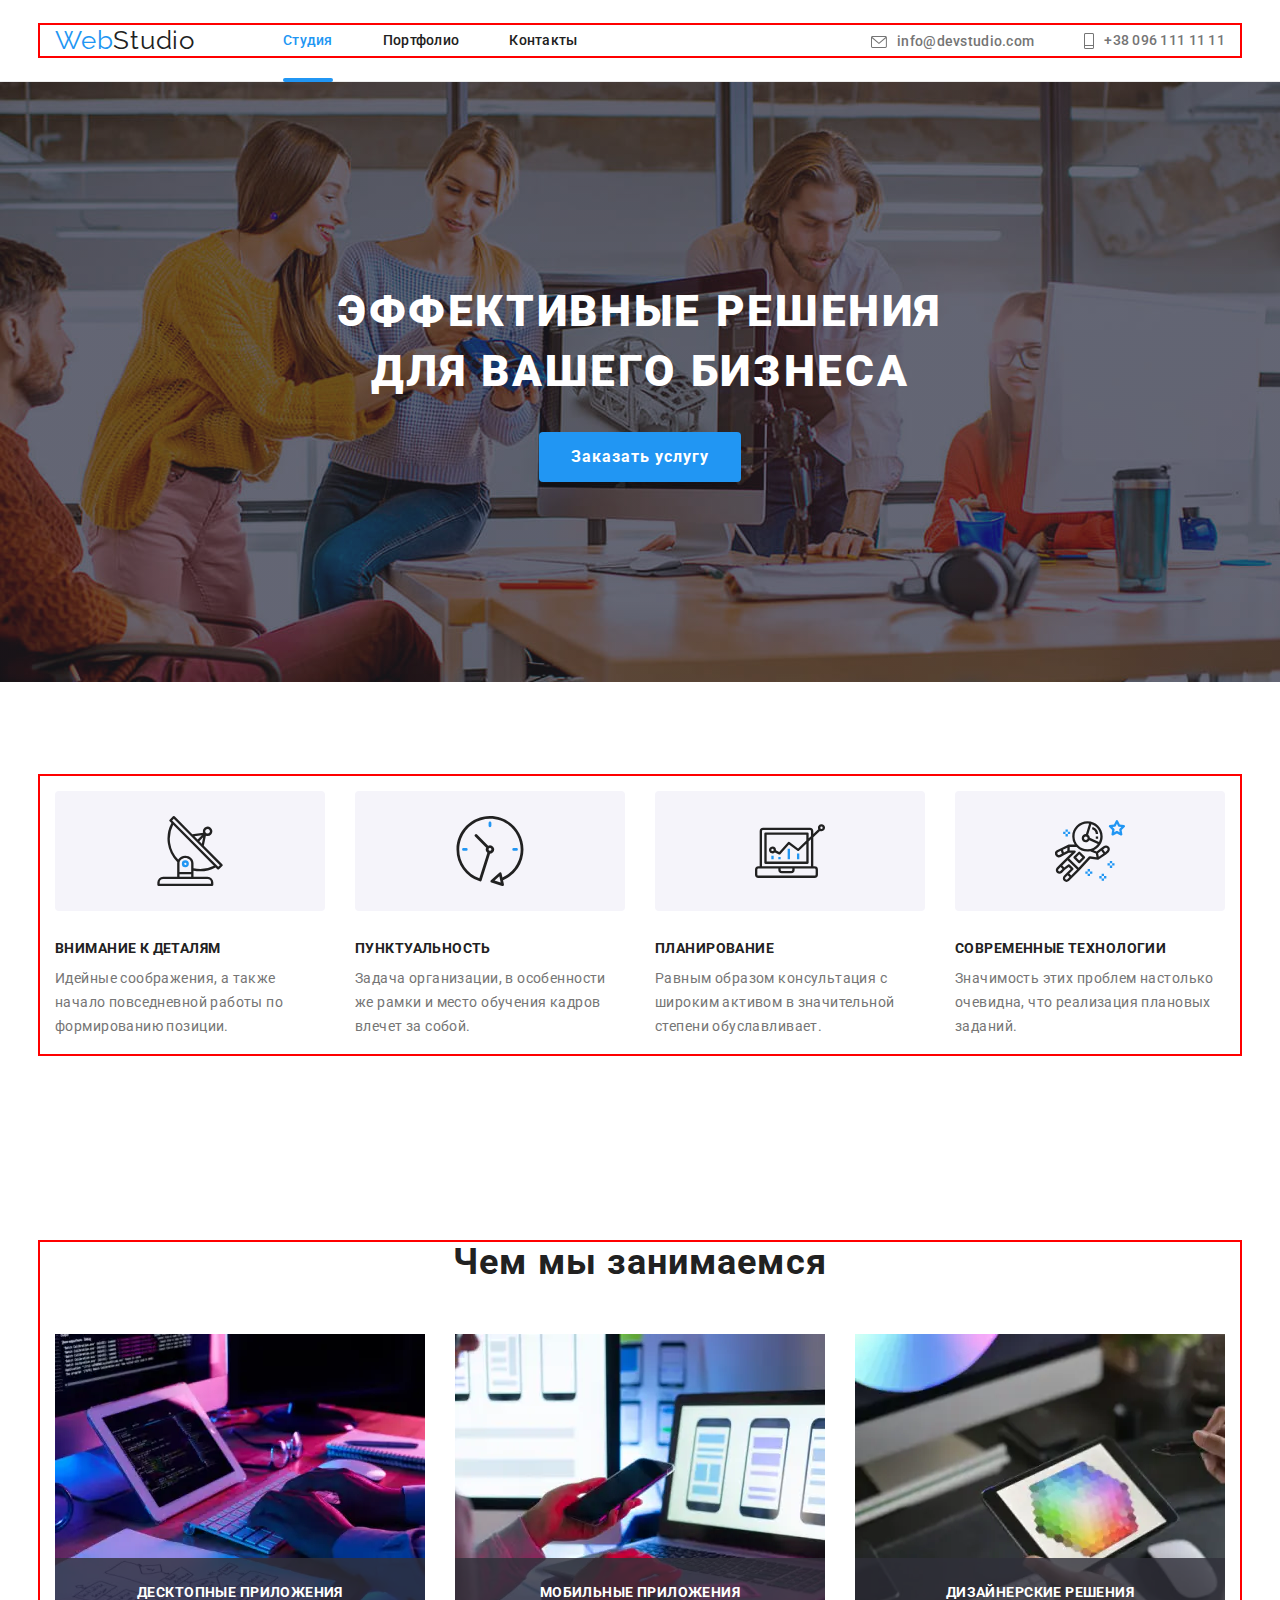
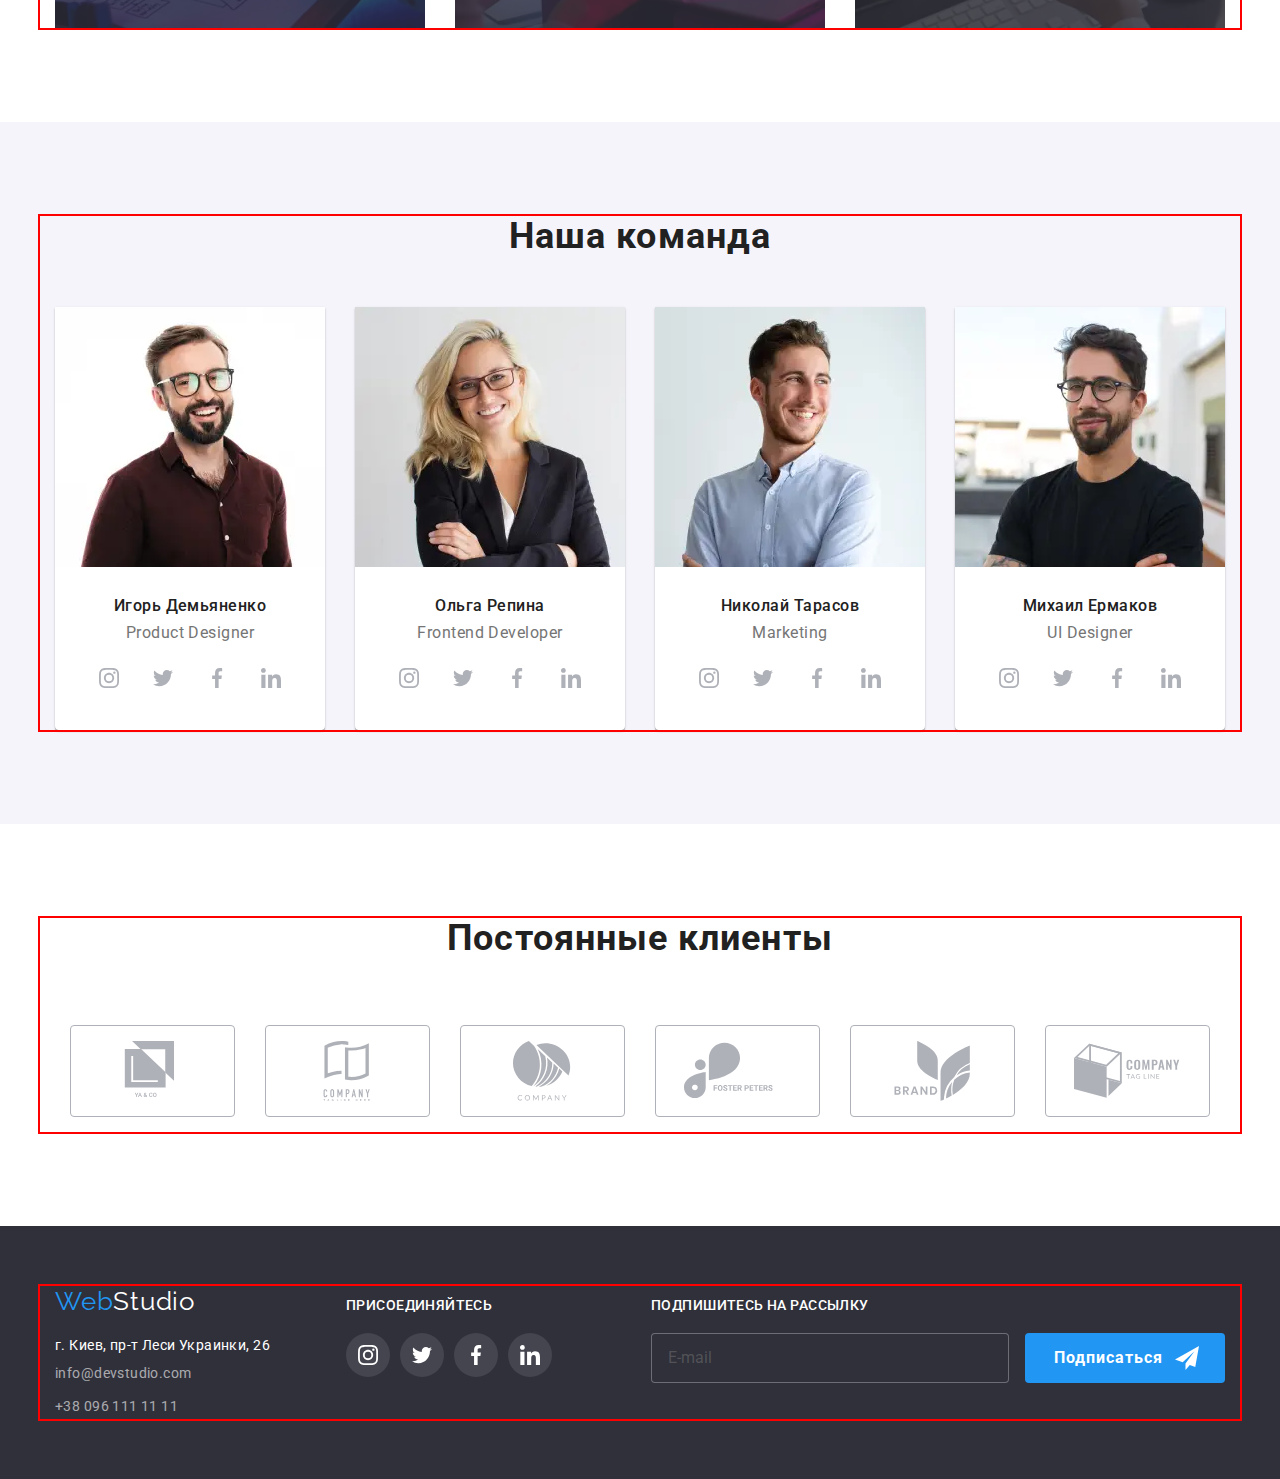
==== commit 814ac5ba: "1" ====
--- a/index.html
+++ b/index.html
@@ -565,7 +565,6 @@
     <!-- Футер -->
     <footer class="page-footer">
       <div class="container footer-info">
-        <div class="test">
         <div class="footer-adress-container">
           <a href="./index.html" class="footer-logo">Web<span class="logo-white">Studio</span></a>
 
@@ -622,7 +621,6 @@
           </ul>
         </div>
 
-        </div>
         
 
         <div class="footer-submit">
@@ -639,7 +637,7 @@
             </div>
           </form>
         </div>
-      </div>
+
     </footer>
 
     <!-- Модалка -->
--- a/css/main.min.css
+++ b/css/main.min.css
@@ -1,2 +1,2 @@
-:root{--primary-text-color: #212121;--title-text-color: #757575;--accent-color: #ffffff;--hover-color: #2196f3}.visually-hidden{position:absolute;white-space:nowrap;width:1px;height:1px;overflow:hidden;border:0;padding:0;clip:rect(0 0 0 0);clip-path:inset(50%);margin:-1px}html{box-sizing:border-box;scroll-behavior:smooth}*,*::after,*::before{box-sizing:inherit}.body{font-family:'Roboto', sans-serif;background-color:var(--accent-color);color:var(--primary-text-color)}p,h1,h2,h3,h4,h5,h6{margin:0}ul{margin:0;padding:0}button{cursor:pointer}img{display:block;max-width:100%;height:auto}.features-list,.directions,.team,.buttons,.projects,.site-nav,.contacts,.footer-list,.clients-item,.social-item,.footer-adress,.item-social,.mobile-menu__nav,.mobile-menu__contacts,.social-mobile{list-style:none}.container{padding:0px 15px;margin:0 auto;height:auto;outline:2px solid red}@media screen and (min-width: 480px){.container{width:480px}}@media screen and (min-width: 768px){.container{width:768px}}@media screen and (min-width: 1200px){.container{width:1200px}}.section{padding-top:94px;padding-bottom:94px}@media screen and (max-width: 1199px){.section{padding-top:60px;padding-bottom:60px}}.modal-btn{background:#ffffff;border:1px solid rgba(0,0,0,0.1);border-radius:50%;box-sizing:border-box;width:30px;height:30px;position:absolute;top:8px;right:8px;padding:0;display:flex;justify-content:center;align-items:center;color:var(--primary-text-color);transition:color 250ms cubic-bezier(0.4, 0, 0.2, 1)}.modal-btn:hover,.modal-btn:focus{color:var(--hover-color)}.team-social{display:flex;align-items:center;margin-top:16px;justify-content:center}@media screen and (min-width: 767px){.team-social{padding-left:74px;padding-right:74px}}@media screen and (min-width: 1199px){.team-social{padding-left:32px;padding-right:32px}}.social-item{width:44px;height:44px}.social-link{width:100%;height:100%;display:block;border-radius:50%;display:flex;align-items:center;justify-content:center;transition:fill 250ms cubic-bezier(0.4, 0, 0.2, 1),background-color 250ms cubic-bezier(0.4, 0, 0.2, 1)}.social-link:hover,.social-link:focus{background-color:var(--hover-color)}.social-icon{fill:#afb1b8;transition:fill 250ms cubic-bezier(0.4, 0, 0.2, 1)}.social-link:hover .social-icon,.social-link:focus .social-icon{fill:var(--accent-color)}.social-item:not(:last-child){margin-right:10px}.site-nav__link_line:after{content:'';width:100%;position:absolute;height:4px;background:#2196f3;border-radius:2px;bottom:-32px;left:0}.backdrop{width:100vw;height:100vh;background-color:rgba(0,0,0,0.2);position:fixed;top:0;transition:opacity 250ms cubic-bezier(0.4, 0, 0.2, 1),visibility 250ms cubic-bezier(0.4, 0, 0.2, 1)}.backdrop.is-hidden{visibility:hidden;opacity:0;pointer-events:none}.modal-close-icon{fill:currentColor}.modal{position:absolute;width:450px;min-height:609px;background:#ffffff;box-shadow:0px 1px 3px rgba(0,0,0,0.12),0px 1px 1px rgba(0,0,0,0.14),0px 2px 1px rgba(0,0,0,0.2);border-radius:4px;padding:40px;top:50%;left:50%;transform:translate(-50%, -50%)}@media screen and (max-width: 479px){.modal{max-width:100%}}@media screen and (min-width: 1200px){.modal{width:528px;min-height:581px}}.modal-form{display:flex;flex-direction:column}.modal-form-head{font-style:normal;font-weight:bold;font-size:20px;line-height:1.15;text-align:center;letter-spacing:0.03em;margin-bottom:12px;color:var(--primary-text-color)}@media screen and (max-width: 1199px){.modal-form-head{line-height:0.86}}.modal-form-field{font-size:12px;line-height:1.16;letter-spacing:0.01em;color:var(--title-text-color);margin-bottom:10px}.field-modal{margin-bottom:0}.modal-form-wrapper{margin-top:4px;position:relative;display:block}.modal-form-imput{width:100%;height:40px;border:1px solid rgba(33,33,33,0.2);border-radius:4px;padding-left:42px;transition:border-color 250ms cubic-bezier(0.4, 0, 0.2, 1)}.modal-form-imput:focus{outline:none;border-color:var(--hover-color)}.modal-form-message{width:100%;height:120px;border:1px solid rgba(33,33,33,0.2);border-radius:4px;margin-top:4px;margin-bottom:20px;padding-left:16px;padding-right:16px;padding-top:12px;padding-bottom:12px;resize:none;transition:border-color 250ms cubic-bezier(0.4, 0, 0.2, 1)}.modal-form-message:focus{outline:none;border-color:var(--hover-color)}.modal-form-message::placeholder{color:rgba(117,117,117,0.5)}.modal-form-icon{position:absolute;top:50%;left:16px;transform:translateY(-50%);transition:fill 250ms cubic-bezier(0.4, 0, 0.2, 1)}.modal-form-imput:focus+.modal-form-icon{fill:var(--hover-color)}.modal-form-button{align-self:center;font-family:inherit;font-weight:700;font-size:16px;line-height:1.87;letter-spacing:0.06em;border:none;color:var(--accent-color);background:var(--hover-color);border-radius:4px;padding-top:10px;padding-right:55px;padding-bottom:10px;padding-left:56px;width:200px;height:50px;left:700px;top:430px;transition:background-color 250ms cubic-bezier(0.4, 0, 0.2, 1),box-shadow 250ms cubic-bezier(0.4, 0, 0.2, 1)}.modal-form-button:hover,.modal-form-button:focus{background-color:#188ce8;box-shadow:0px 4px 4px rgba(0,0,0,0.15)}.modal-form-checkbox-label::before{display:block;content:'';width:15px;height:15px;cursor:pointer;margin-right:7px;border:1px solid var(--primary-text-color);border-radius:4px;transition:background-color 250ms cubic-bezier(0.4, 0, 0.2, 1)}.modal-form-checkbox-label{display:flex;align-items:center;justify-content:center;letter-spacing:0.03em;color:#757575;margin-bottom:30px;font-size:12px;line-height:1.16}@media screen and (min-width: 1200px){.modal-form-checkbox-label{font-size:14px;line-height:1.71}}.modal-form-checkbox:checked+.modal-form-checkbox-label::before{outline:1px solid var(--hover-color);background-image:url(../images/vector.svg);background-size:contain;background-origin:border-box;background-repeat:no-repeat;background-position:center;background-color:var(--hover-color);border-color:var(--hover-color)}.conditions{font-size:12px;line-height:1.16;letter-spacing:0.03em;text-decoration:none;position:relative;color:var(--hover-color)}@media screen and (min-width: 1200px){.conditions{font-size:14px;line-height:1.71}}.line:before{content:'';width:100%;position:absolute;height:1px;background:var(--hover-color);border-radius:2px;left:0;bottom:-0.5px}@media screen and (min-width: 1200px){.line:before{bottom:5px}}.page-header__container{display:flex;align-items:center}@media screen and (max-width: 768px){.page-header__container{padding-top:10px;padding-bottom:10px}}@media screen and (min-width: 768px){.site-navigation{display:flex;align-items:center}}@media screen and (min-width: 768px){.site-nav{display:flex;align-items:center}}@media screen and (max-width: 768px){.site-nav{display:none}}@media screen and (min-width: 1200px){.header-contacts__list{display:flex;align-items:center}}.header-contacts__list{font-style:normal;font-size:14px;line-height:1.71;letter-spacing:0.03em;color:var(--accent-color)}@media screen and (max-width: 1199px){.header-contacts__list{display:flex;flex-direction:column;align-items:flex-start}}@media screen and (max-width: 1199px) and (max-width: 768px){.header-contacts__list{display:none}}.site-navigation__logo{font-family:'Raleway', sans-serif;text-decoration:none;font-size:26px;line-height:1.2;letter-spacing:0.03em;color:var(--hover-color)}.page-header{border-bottom:1px solid #ececec}@media screen and (max-width: 479px){.page-header{padding-top:10px;padding-bottom:10px}}@media (min-width: 480px) and (max-width: 1199px){.site-navigation__logo{padding-top:25px;padding-bottom:25px}}@media (min-width: 480px) and (max-width: 1199px){.site-nav{padding-top:26px;padding-bottom:26px}}@media (min-width: 480px) and (max-width: 1199px){.header-contacts__list{padding-top:21px;padding-bottom:21px}}@media (min-width: 1200px){.page-header{padding-top:25px;padding-bottom:25px}}.site-navigation__logo_black{color:var(--primary-text-color);transition:color 250ms cubic-bezier(0.4, 0, 0.2, 1)}.site-navigation__logo:hover>.site-navigation__logo_black,.site-navigation__logo:focus>.site-navigation__logo_black{color:var(--hover-color)}@media screen and (min-width: 768px){.site-navigation__logo_position{margin-right:88px}}.site-nav__link{text-decoration:none;font-weight:500;font-size:14px;line-height:1.14;letter-spacing:0.02em;color:var(--primary-text-color);transition:color 250ms cubic-bezier(0.4, 0, 0.2, 1)}.site-nav__link:hover,.site-nav__link:focus{color:var(--hover-color)}@media screen and (min-width: 768px){.site-nav__item_position:not(:last-child){margin-right:50px}}@media screen and (max-width: 1199px){.header-contacts__item:not(:last-child){margin-bottom:10px}}@media screen and (min-width: 1200px){.header-contacts__item_position:not(:last-child){margin-right:50px}}.site-nav__link_current{text-decoration:none;font-weight:500;font-size:14px;line-height:1.14;letter-spacing:0.02em;color:var(--hover-color)}.site-nav__item{position:relative}.header-contacts__icon{fill:currentColor}@media screen and (max-width: 768px){.header-contacts__icon{display:none}}@media screen and (min-width: 768px){.header-contacts__icon_position{margin-right:8px}}@media screen and (min-width: 1200px){.header-contacts__icon_position{margin-right:10px}}.header-contacts__link{display:flex;align-items:center;justify-content:center;text-decoration:none;font-weight:500;font-size:12px;line-height:1.16;letter-spacing:0.02em;color:var(--title-text-color);transition:color 250ms cubic-bezier(0.4, 0, 0.2, 1)}.header-contacts__link:hover,.header-contacts__link:focus{text-decoration:none;color:var(--hover-color)}@media screen and (min-width: 1200px){.header-contacts__link{font-size:14px;line-height:1.14;margin-bottom:0}}@media screen and (min-width: 768px){.header__info{margin-left:auto}}.hero-title{font-weight:900;font-size:26px;line-height:1.62;letter-spacing:0.06em;text-transform:uppercase;color:var(--accent-color);margin-bottom:30px}@media (min-width: 1200px){.hero-title{font-weight:900;font-size:44px;line-height:1.36}}.hero{background-color:var(--primary-text-color);max-width:1600px;padding:200px 0px;height:600px;text-align:center;margin-left:auto;margin-right:auto;background-image:linear-gradient(to right, rgba(47,48,58,0.4), rgba(47,48,58,0.4)),url("../images/hero/hero-desktop.jpg");background-repeat:no-repeat;background-size:cover;background-position:center}@media (min-device-pixel-ratio: 2), (-webkit-min-device-pixel-ratio: 2), (min-resolution: 192dpi), (min-resolution: 2dppx){.hero{background-image:linear-gradient(to right, rgba(47,48,58,0.4), rgba(47,48,58,0.4)),url("../images/hero/hero-desktop2x.jpg")}}@media screen and (max-width: 768px){.hero{background-image:linear-gradient(to right, rgba(47,48,58,0.4), rgba(47,48,58,0.4)),url("../images/hero/hero-tablet.jpg");padding:103px 0px;height:100%;max-width:100%}}@media screen and (max-width: 768px) and (min-device-pixel-ratio: 2), screen and (max-width: 768px) and (-webkit-min-device-pixel-ratio: 2), screen and (max-width: 768px) and (min-resolution: 192dpi), screen and (max-width: 768px) and (min-resolution: 2dppx){.hero{background-image:linear-gradient(to right, rgba(47,48,58,0.4), rgba(47,48,58,0.4)),url("../images/hero/hero-tablet2x.jpg")}}@media screen and (max-width: 480px){.hero{background-image:linear-gradient(to right, rgba(47,48,58,0.4), rgba(47,48,58,0.4)),url("../images/hero/hero.jpg");padding:118px 0px;max-height:100%;max-width:100%}}@media screen and (max-width: 480px) and (min-device-pixel-ratio: 2), screen and (max-width: 480px) and (-webkit-min-device-pixel-ratio: 2), screen and (max-width: 480px) and (min-resolution: 192dpi), screen and (max-width: 480px) and (min-resolution: 2dppx){.hero{background-image:linear-gradient(to right, rgba(47,48,58,0.4), rgba(47,48,58,0.4)),url("../images/hero/hero2x.jpg")}}.button-hero{font-family:inherit;font-weight:700;font-size:16px;line-height:1.87;letter-spacing:0.06em;border:none;color:var(--accent-color);background:var(--hover-color);box-shadow:0px 4px 4px rgba(0,0,0,0.15);border-radius:4px;width:200px;height:50px;left:700px;top:430px;transition:color 250ms cubic-bezier(0.4, 0, 0.2, 1),background-color 250ms cubic-bezier(0.4, 0, 0.2, 1),box-shadow 250ms cubic-bezier(0.4, 0, 0.2, 1)}.button-hero{align-content:center;padding-top:10px;padding-right:32px;padding-bottom:10px;padding-left:32px;width:auto}.button-hero:hover,.button-hero:focus{font-size:16px;line-height:1.87;letter-spacing:0.06em;background:#188ce8;box-shadow:0px 4px 4px rgba(0,0,0,0.15);border-radius:4px}.features-list .title-features{font-weight:bold;font-size:14px;line-height:1.14;letter-spacing:0.03em;text-transform:uppercase;color:var(--primary-text-color)}.features-list .text{font-size:14px;line-height:1.71;letter-spacing:0.03em;color:var(--title-text-color)}.text-features,.text{width:100%;padding-bottom:0}@media screen and (min-width: 767px){.text-features,.text{width:354px}}.text-features{margin:15px}@media screen and (min-width: 1199px){.text-features{width:270px;width:calc((100% - 15 * 2) / 2)}}@media screen and (min-width: 1199px){.text{width:270px;width:calc((100% - 15 * 2) / 2)}}.features-list{margin-left:-15px;margin-right:-15px}.title-features{display:flex;align-items:center;margin-bottom:10px}@media screen and (max-width: 767px){.title-features{justify-content:center}}@media screen and (max-width: 767px){.text-features:not(:last-child){margin-bottom:30px}}.features-list{display:flex;flex-wrap:wrap;justify-content:center}.section-icons{height:120px;background-color:#f5f4fa;border-radius:4px;display:block;margin-bottom:30px;padding:25px 0;display:flex;justify-content:center;align-items:center}.section-title{font-size:28px;line-height:1.17;letter-spacing:0.03em;color:var(--primary-text-color)}@media screen and (min-width: 1199px){.section-title{font-size:36px;line-height:1.16;letter-spacing:0.03em;color:var(--primary-text-color)}}.title-features{margin-bottom:10px}.section-title{display:flex;justify-content:center}@media screen and (max-width: 1199px){.section-title{margin-bottom:15px}}@media screen and (min-width: 1200px){.section-title{margin-bottom:50px}}.directions-name{font-weight:bold;font-size:14px;line-height:1.14;text-align:center;letter-spacing:0.03em;text-transform:uppercase;background:rgba(47,48,58,0.8);color:#ffffff;bottom:0;left:0;padding-top:27px;padding-bottom:27px;position:absolute;width:100%}.directions-info{position:relative}.directions{display:flex;margin-left:-30px}@media screen and (max-width: 1199px){.directions-title{display:none;padding-top:0}}.directions-images{flex-basis:calc(100% / 3 - 30px);margin-left:30px}.team .title{font-weight:500;font-size:16px;line-height:1.18;letter-spacing:0.03em;color:var(--primary-text-color)}.team .text{text-align:center}.title{text-align:center;margin-bottom:10px}.team{display:flex;flex-wrap:wrap}@media screen and (min-width: 1199px){.team{display:flex;margin-left:-30px}}.team-info{padding-top:30px;padding-bottom:30px}@media screen and (min-width: 1199px){.team-info{padding-top:30px;padding-bottom:30px}}.team-images{width:100%;background:#ffffff;box-shadow:0px 1px 3px rgba(0,0,0,0.12),0px 1px 1px rgba(0,0,0,0.14),0px 2px 1px rgba(0,0,0,0.2);border-radius:0px 0px 4px 4px}@media screen and (min-width: 768px) and (max-width: 1199px){.team-images{width:calc((100% - 2 * 30px) / 2);margin:15px}}@media screen and (min-width: 1200px){.team-images{flex-basis:calc(100% / 4 - 270px);margin-left:30px}}@media screen and (max-width: 767px){.team-images:not(:last-child){margin-bottom:30px}}.team .text,.text-name{font-size:16px;line-height:0.84;letter-spacing:0.03em;color:var(--title-text-color)}.section-team{background:#f5f4fa}.clients-list{display:flex}@media screen and (max-width: 1199px){.clients-list{flex-wrap:wrap;justify-content:center}}.clients-item{margin:15px}@media screen and (max-width: 767px){.clients-item{flex-basis:calc((100% - 2 * 30px) / 2)}}@media screen and (min-width: 768px) and (max-width: 1199px){.clients-item{flex-basis:calc((100% - 3 * 30px) / 3)}}@media screen and (min-width: 1200px){.clients-item{flex-basis:calc((100% - 6 * 30px) / 6)}}.clients-after-items{width:170px;height:92px;border:1px solid #afb1b8;border-radius:4px;background-position:center;background-size:106px;background-repeat:no-repeat;transition:border-color 250ms cubic-bezier(0.4, 0, 0.2, 1)}.clients-after-items:hover,.clients-after-items:focus{border-color:var(--hover-color)}.clients-link{width:100%;height:100%;display:flex;align-items:center;justify-content:center;fill:#afb1b8;transition:fill 250ms cubic-bezier(0.4, 0, 0.2, 1)}.clients-link:hover,.clients-link:focus{fill:var(--hover-color)}.btn{font-family:inherit;font-weight:500;font-size:16px;line-height:1.63;letter-spacing:0.03em;border:none;color:var(--primary-text-color);background:#f5f4fa;border-radius:4px;transition:color 250ms cubic-bezier(0.4, 0, 0.2, 1),box-shadow 250ms cubic-bezier(0.4, 0, 0.2, 1),background-color 250ms cubic-bezier(0.4, 0, 0.2, 1)}.btn,.btn-current{padding-top:6px;padding-bottom:6px;padding-left:22px;padding-right:22px}.btn-current{font-family:inherit;font-weight:500;font-size:16px;line-height:1.62;text-align:center;letter-spacing:0.03em;border:none;color:var(--accent-color);background:var(--hover-color);border-radius:4px;width:73px;height:38px;left:495px;top:174px;transition:box-shadow 250ms cubic-bezier(0.4, 0, 0.2, 1)}.btn:hover,.btn:focus,.btn-current:hover,.btn-current:focus{color:var(--accent-color);background:var(--hover-color);box-shadow:0px 3px 1px rgba(0,0,0,0.1),0px 1px 2px rgba(0,0,0,0.08),0px 2px 2px rgba(0,0,0,0.12);border-radius:4px}.buttons{display:flex;margin-bottom:50px}@media screen and (min-width: 768px){.buttons{justify-content:center}}@media screen and (max-width: 767px){.buttons{flex-wrap:wrap;margin:-7px -4px}}@media screen and (max-width: 767px){.buttons-container{margin-bottom:40px}}.button-btn:not(:last-child){margin-right:8px}@media screen and (max-width: 767px){.button-btn{margin:7px 4px}}.project-content:hover{box-shadow:0px 1px 1px rgba(0,0,0,0.12),0px 4px 4px rgba(0,0,0,0.06),1px 4px 6px rgba(0,0,0,0.16)}.project-info-title{font-size:18px;line-height:1.55;letter-spacing:0.03em;color:#ffffff;position:absolute;top:0;left:0;background-color:rgba(33,150,243,0.9);padding-top:63px;padding-bottom:63px;padding-left:24px;padding-right:24px;height:100%;transform:translateY(100%);transition:transform 250ms cubic-bezier(0.4, 0, 0.2, 1)}.title-info-project{position:relative;overflow:hidden}.project{font-size:18px;line-height:2;letter-spacing:0.06em;margin-bottom:4px}.project-content:hover .project-info-title{transform:translateY(0)}.projects .text,.text-name{font-size:16px;line-height:1.87;letter-spacing:0.03em;color:var(--title-text-color)}.projects{display:flex;flex-wrap:wrap}.project-content{transition:box-shadow 250ms cubic-bezier(0.4, 0, 0.2, 1)}@media screen and (max-width: 767px){.project-content{margin-bottom:30px}}.project-name{padding-left:24px;padding-top:20px;padding-right:24px;padding-bottom:20px;border-right:1px solid #eeeeee;border-bottom:1px solid #eeeeee;border-left:1px solid #eeeeee;background:#ffffff}.footer-logo{font-family:'Raleway', sans-serif;text-decoration:none;font-size:26px;line-height:1.2;letter-spacing:0.03em;color:var(--hover-color)}@media screen and (max-width: 767px){.footer-adress-container{margin-bottom:60px}}@media screen and (min-width: 768px) and (max-width: 1199px){.footer-adress-container{margin-right:165px}}.logo-white{color:var(--accent-color);transition:color 250ms cubic-bezier(0.4, 0, 0.2, 1)}.footer-logo:hover>.logo-white,.footer-logo:focus>.logo-white{color:var(--hover-color)}.page-footer{background:#2f303a;padding-top:60px;padding-bottom:60px}@media screen and (max-width: 1199px){.page-footer{text-align:center}}.footer-contacts{text-decoration:none;font-style:normal;font-size:14px;line-height:1.71;letter-spacing:0.03em;color:rgba(255,255,255,0.6);transition:color 250ms cubic-bezier(0.4, 0, 0.2, 1)}.footer-contacts:hover,.footer-contacts:focus{text-decoration:none;color:var(--hover-color)}.footer-logo{display:flex;margin-bottom:20px}@media screen and (max-width: 767px){.footer-logo{display:block}}.contacts .adress{display:flex;margin-bottom:9px}.footer-adress{display:flex;flex-direction:column}.contacts-footer{margin-bottom:9px}.contacts .adress{display:inline-block}.adress-footer{display:flex;align-items:center;font-style:normal;font-size:14px;line-height:1.71;letter-spacing:0.03em;color:var(--accent-color)}.adress-info{margin-bottom:9px;text-decoration:none;font-size:14px;line-height:1.17;letter-spacing:0.03em;color:#ffffff;transition:color 250ms cubic-bezier(0.4, 0, 0.2, 1)}.adress-info:hover,.adress-info:focus{color:var(--hover-color)}@media screen and (min-width: 768px) and (max-width: 1199px){.footer-submit{display:flex;align-items:flex-start}}@media screen and (min-width: 1200px){.footer-submit{margin-left:93px}}@media screen and (max-width: 767px){.footer-submit{display:flex;align-items:center;justify-content:center}}.input-mail-footer{padding-left:16px;padding-right:16px;padding-top:15px;padding-bottom:15px;background:#2f303a;color:var(--accent-color);border:1px solid rgba(255,255,255,0.3);box-sizing:border-box;border-radius:4px;transition:border-color 250ms cubic-bezier(0.4, 0, 0.2, 1),drop-shadow 250ms cubic-bezier(0.4, 0, 0.2, 1)}@media screen and (min-width: 1200px){.input-mail-footer{width:358px;height:50px}}@media screen and (max-width: 767px){.input-mail-footer{width:100%;margin-bottom:20px}}.input-mail-footer:focus{outline:none;filter:drop-shadow(0px 4px 4px rgba(0,0,0,0.15));border-color:var(--hover-color)}.input-mail-footer::placeholder{color:rgba(117,117,117,0.5)}.footer-btn{position:relative;width:200px;height:50px;padding-left:29px;padding-right:62px;padding-top:10px;padding-bottom:10px;background:var(--hover-color);border-radius:4px;border:none;font-weight:bold;font-size:16px;line-height:1.87;letter-spacing:0.06em;color:#ffffff;transition:background-color 250ms cubic-bezier(0.4, 0, 0.2, 1),box-shadow 250ms cubic-bezier(0.4, 0, 0.2, 1)}.footer-btn:hover,.footer-btn:focus{background:#188ce8;box-shadow:0px 4px 4px rgba(0,0,0,0.15)}@media screen and (min-width: 1200px){.footer-btn{margin-left:12px}}@media screen and (max-width: 767px){.footer-btn{margin-left:auto;margin-right:auto}}.icon-telegram{position:absolute;top:50%;left:140px;transform:translateY(-50%);margin-left:10px}@media screen and (max-width: 767px){.icon-btn-footer{display:flex;flex-direction:column}}.join{font-weight:500;font-size:14px;line-height:16px;letter-spacing:0.03em;text-transform:uppercase;color:#ffffff;margin-bottom:20px}@media screen and (min-width: 1200px){.footer-info{display:flex;align-items:baseline;justify-content:space-between}}@media screen and (max-width: 767px){.footer-info{display:flex;flex-direction:column;align-items:center}}@media screen and (min-width: 768px) and (max-width: 1199px){.footer-info{display:flex;align-items:center}}@media screen and (min-width: 1200px){.join-rights{margin-left:70px}}@media screen and (max-width: 767px){.join-rights{margin-bottom:60px}}.footer-social{display:flex;align-items:center}.link-social{width:100%;height:100%;display:block;border-radius:50%;display:flex;align-items:center;justify-content:center;background-color:rgba(255,255,255,0.1);transition:background-color 250ms cubic-bezier(0.4, 0, 0.2, 1)}.link-social:hover,.link-social:focus{background-color:var(--hover-color)}.icon-social{fill:var(--accent-color)}.link-social:hover .icon-social,.link-social:focus .icon-social{fill:var(--accent-color)}.item-social:not(:last-child){margin-right:10px}.item-social{width:44px;height:44px}.burger-btn{background-color:transparent;cursor:pointer;border:none;padding:0;margin-left:auto;line-height:0}@media screen and (min-width: 768px){.burger-btn{display:none}}.burger-btn__icon:hover,.burger-btn__icon:focus{fill:var(--hover-color)}.mobile-menu{position:fixed;z-index:100;top:0;left:0;width:100vw;height:100vh;padding:48px 40px;opacity:0;visibility:hidden;pointer-events:none;background-color:var(--accent-color);transition:opasity 250ms cubic-bezier(0.4, 0, 0.2, 1),visibility 250ms cubic-bezier(0.4, 0, 0.2, 1)}.mobile-menu.is-open{opacity:1;visibility:visible;pointer-events:all}.mobile-menu__close{position:absolute;top:10px;right:15px;background-color:transparent;cursor:pointer;border:none;padding:0;margin-left:auto;line-height:0}.mobile-menu__icon:hover,.mobile-menu__icon:focus{fill:var(--hover-color)}.mobile-menu__nav-item:not(:last-child){margin-bottom:32px}.mobile-menu__nav-link{font-family:Roboto;font-style:normal;font-weight:500;font-size:40px;line-height:1.17;text-align:center;letter-spacing:0.02em;text-decoration:none;color:var(--primary-text-color)}.mobile-menu__contacts{margin-bottom:64px}.mobile-menu__contacts-item:not(:last-child){margin-bottom:32px}.mobile-menu__contacts-link{text-decoration:none;font-weight:500;font-size:34px;line-height:1.17;letter-spacing:0.02em;color:var(--hover-color)}.mobile-menu__contacts-link--mail-theme{font-size:24px;line-height:1.16;letter-spacing:0.02em;color:var(--title-text-color)}.social-mobile{display:flex;flex-wrap:wrap;margin-bottom:48px}.social-mobile:not(:last-child){border-right:1px solid rgba(33,33,33,0.2);transform:rotate(90deg)}.social-mobile__item:not(:first-child){padding-left:10px}.social-mobile__item:not(:last-child){padding-right:10px;border-right:1px solid rgba(33,33,33,0.2)}.social-mobile__link{text-decoration:none;font-weight:500;font-size:18px;line-height:1.22;letter-spacing:0.02em;color:var(--hover-color)}.mobile-menu__nav-link--current{color:var(--hover-color)}.mobile-container{display:flex;flex-direction:column;justify-content:space-between;height:100%}
+:root{--primary-text-color: #212121;--title-text-color: #757575;--accent-color: #ffffff;--hover-color: #2196f3}.visually-hidden{position:absolute;white-space:nowrap;width:1px;height:1px;overflow:hidden;border:0;padding:0;clip:rect(0 0 0 0);clip-path:inset(50%);margin:-1px}html{box-sizing:border-box;scroll-behavior:smooth}*,*::after,*::before{box-sizing:inherit}.body{font-family:'Roboto', sans-serif;background-color:var(--accent-color);color:var(--primary-text-color)}p,h1,h2,h3,h4,h5,h6{margin:0}ul{margin:0;padding:0}button{cursor:pointer}img{display:block;max-width:100%;height:auto}.features-list,.directions,.team,.buttons,.projects,.site-nav,.contacts,.footer-list,.clients-item,.social-item,.footer-adress,.item-social,.mobile-menu__nav,.mobile-menu__contacts,.social-mobile{list-style:none}.container{padding:0px 15px;margin:0 auto;height:auto;outline:2px solid red}@media screen and (min-width: 480px){.container{width:480px}}@media screen and (min-width: 768px){.container{width:768px}}@media screen and (min-width: 1200px){.container{width:1200px}}.section{padding-top:94px;padding-bottom:94px}@media screen and (max-width: 1199px){.section{padding-top:60px;padding-bottom:60px}}.modal-btn{background:#ffffff;border:1px solid rgba(0,0,0,0.1);border-radius:50%;box-sizing:border-box;width:30px;height:30px;position:absolute;top:8px;right:8px;padding:0;display:flex;justify-content:center;align-items:center;color:var(--primary-text-color);transition:color 250ms cubic-bezier(0.4, 0, 0.2, 1)}.modal-btn:hover,.modal-btn:focus{color:var(--hover-color)}.team-social{display:flex;align-items:center;margin-top:16px;justify-content:center}@media screen and (min-width: 767px){.team-social{padding-left:74px;padding-right:74px}}@media screen and (min-width: 1199px){.team-social{padding-left:32px;padding-right:32px}}.social-item{width:44px;height:44px}.social-link{width:100%;height:100%;display:block;border-radius:50%;display:flex;align-items:center;justify-content:center;transition:fill 250ms cubic-bezier(0.4, 0, 0.2, 1),background-color 250ms cubic-bezier(0.4, 0, 0.2, 1)}.social-link:hover,.social-link:focus{background-color:var(--hover-color)}.social-icon{fill:#afb1b8;transition:fill 250ms cubic-bezier(0.4, 0, 0.2, 1)}.social-link:hover .social-icon,.social-link:focus .social-icon{fill:var(--accent-color)}.social-item:not(:last-child){margin-right:10px}.site-nav__link_line:after{content:'';width:100%;position:absolute;height:4px;background:#2196f3;border-radius:2px;bottom:-32px;left:0}.backdrop{width:100vw;height:100vh;background-color:rgba(0,0,0,0.2);position:fixed;top:0;transition:opacity 250ms cubic-bezier(0.4, 0, 0.2, 1),visibility 250ms cubic-bezier(0.4, 0, 0.2, 1)}.backdrop.is-hidden{visibility:hidden;opacity:0;pointer-events:none}.modal-close-icon{fill:currentColor}.modal{position:absolute;width:450px;min-height:609px;background:#ffffff;box-shadow:0px 1px 3px rgba(0,0,0,0.12),0px 1px 1px rgba(0,0,0,0.14),0px 2px 1px rgba(0,0,0,0.2);border-radius:4px;padding:40px;top:50%;left:50%;transform:translate(-50%, -50%)}@media screen and (max-width: 479px){.modal{max-width:100%}}@media screen and (min-width: 1200px){.modal{width:528px;min-height:581px}}.modal-form{display:flex;flex-direction:column}.modal-form-head{font-style:normal;font-weight:bold;font-size:20px;line-height:1.15;text-align:center;letter-spacing:0.03em;margin-bottom:12px;color:var(--primary-text-color)}@media screen and (max-width: 1199px){.modal-form-head{line-height:0.86}}.modal-form-field{font-size:12px;line-height:1.16;letter-spacing:0.01em;color:var(--title-text-color);margin-bottom:10px}.field-modal{margin-bottom:0}.modal-form-wrapper{margin-top:4px;position:relative;display:block}.modal-form-imput{width:100%;height:40px;border:1px solid rgba(33,33,33,0.2);border-radius:4px;padding-left:42px;transition:border-color 250ms cubic-bezier(0.4, 0, 0.2, 1)}.modal-form-imput:focus{outline:none;border-color:var(--hover-color)}.modal-form-message{width:100%;height:120px;border:1px solid rgba(33,33,33,0.2);border-radius:4px;margin-top:4px;margin-bottom:20px;padding-left:16px;padding-right:16px;padding-top:12px;padding-bottom:12px;resize:none;transition:border-color 250ms cubic-bezier(0.4, 0, 0.2, 1)}.modal-form-message:focus{outline:none;border-color:var(--hover-color)}.modal-form-message::placeholder{color:rgba(117,117,117,0.5)}.modal-form-icon{position:absolute;top:50%;left:16px;transform:translateY(-50%);transition:fill 250ms cubic-bezier(0.4, 0, 0.2, 1)}.modal-form-imput:focus+.modal-form-icon{fill:var(--hover-color)}.modal-form-button{align-self:center;font-family:inherit;font-weight:700;font-size:16px;line-height:1.87;letter-spacing:0.06em;border:none;color:var(--accent-color);background:var(--hover-color);border-radius:4px;padding-top:10px;padding-right:55px;padding-bottom:10px;padding-left:56px;width:200px;height:50px;left:700px;top:430px;transition:background-color 250ms cubic-bezier(0.4, 0, 0.2, 1),box-shadow 250ms cubic-bezier(0.4, 0, 0.2, 1)}.modal-form-button:hover,.modal-form-button:focus{background-color:#188ce8;box-shadow:0px 4px 4px rgba(0,0,0,0.15)}.modal-form-checkbox-label::before{display:block;content:'';width:15px;height:15px;cursor:pointer;margin-right:7px;border:1px solid var(--primary-text-color);border-radius:4px;transition:background-color 250ms cubic-bezier(0.4, 0, 0.2, 1)}.modal-form-checkbox-label{display:flex;align-items:center;justify-content:center;letter-spacing:0.03em;color:#757575;margin-bottom:30px;font-size:12px;line-height:1.16}@media screen and (min-width: 1200px){.modal-form-checkbox-label{font-size:14px;line-height:1.71}}.modal-form-checkbox:checked+.modal-form-checkbox-label::before{outline:1px solid var(--hover-color);background-image:url(../images/vector.svg);background-size:contain;background-origin:border-box;background-repeat:no-repeat;background-position:center;background-color:var(--hover-color);border-color:var(--hover-color)}.conditions{font-size:12px;line-height:1.16;letter-spacing:0.03em;text-decoration:none;position:relative;color:var(--hover-color)}@media screen and (min-width: 1200px){.conditions{font-size:14px;line-height:1.71}}.line:before{content:'';width:100%;position:absolute;height:1px;background:var(--hover-color);border-radius:2px;left:0;bottom:-0.5px}@media screen and (min-width: 1200px){.line:before{bottom:5px}}.page-header__container{display:flex;align-items:center}@media screen and (max-width: 768px){.page-header__container{padding-top:10px;padding-bottom:10px}}@media screen and (min-width: 768px){.site-navigation{display:flex;align-items:center}}@media screen and (min-width: 768px){.site-nav{display:flex;align-items:center}}@media screen and (max-width: 768px){.site-nav{display:none}}@media screen and (min-width: 1200px){.header-contacts__list{display:flex;align-items:center}}.header-contacts__list{font-style:normal;font-size:14px;line-height:1.71;letter-spacing:0.03em;color:var(--accent-color)}@media screen and (max-width: 1199px){.header-contacts__list{display:flex;flex-direction:column;align-items:flex-start}}@media screen and (max-width: 1199px) and (max-width: 768px){.header-contacts__list{display:none}}.site-navigation__logo{font-family:'Raleway', sans-serif;text-decoration:none;font-size:26px;line-height:1.2;letter-spacing:0.03em;color:var(--hover-color)}.page-header{border-bottom:1px solid #ececec}@media screen and (max-width: 479px){.page-header{padding-top:10px;padding-bottom:10px}}@media (min-width: 480px) and (max-width: 1199px){.site-navigation__logo{padding-top:25px;padding-bottom:25px}}@media (min-width: 480px) and (max-width: 1199px){.site-nav{padding-top:26px;padding-bottom:26px}}@media (min-width: 480px) and (max-width: 1199px){.header-contacts__list{padding-top:21px;padding-bottom:21px}}@media (min-width: 1200px){.page-header{padding-top:25px;padding-bottom:25px}}.site-navigation__logo_black{color:var(--primary-text-color);transition:color 250ms cubic-bezier(0.4, 0, 0.2, 1)}.site-navigation__logo:hover>.site-navigation__logo_black,.site-navigation__logo:focus>.site-navigation__logo_black{color:var(--hover-color)}@media screen and (min-width: 768px){.site-navigation__logo_position{margin-right:88px}}.site-nav__link{text-decoration:none;font-weight:500;font-size:14px;line-height:1.14;letter-spacing:0.02em;color:var(--primary-text-color);transition:color 250ms cubic-bezier(0.4, 0, 0.2, 1)}.site-nav__link:hover,.site-nav__link:focus{color:var(--hover-color)}@media screen and (min-width: 768px){.site-nav__item_position:not(:last-child){margin-right:50px}}@media screen and (max-width: 1199px){.header-contacts__item:not(:last-child){margin-bottom:10px}}@media screen and (min-width: 1200px){.header-contacts__item_position:not(:last-child){margin-right:50px}}.site-nav__link_current{text-decoration:none;font-weight:500;font-size:14px;line-height:1.14;letter-spacing:0.02em;color:var(--hover-color)}.site-nav__item{position:relative}.header-contacts__icon{fill:currentColor}@media screen and (max-width: 768px){.header-contacts__icon{display:none}}@media screen and (min-width: 768px){.header-contacts__icon_position{margin-right:8px}}@media screen and (min-width: 1200px){.header-contacts__icon_position{margin-right:10px}}.header-contacts__link{display:flex;align-items:center;justify-content:center;text-decoration:none;font-weight:500;font-size:12px;line-height:1.16;letter-spacing:0.02em;color:var(--title-text-color);transition:color 250ms cubic-bezier(0.4, 0, 0.2, 1)}.header-contacts__link:hover,.header-contacts__link:focus{text-decoration:none;color:var(--hover-color)}@media screen and (min-width: 1200px){.header-contacts__link{font-size:14px;line-height:1.14;margin-bottom:0}}@media screen and (min-width: 768px){.header__info{margin-left:auto}}.hero-title{font-weight:900;font-size:26px;line-height:1.62;letter-spacing:0.06em;text-transform:uppercase;color:var(--accent-color);margin-bottom:30px}@media (min-width: 1200px){.hero-title{font-weight:900;font-size:44px;line-height:1.36}}.hero{background-color:var(--primary-text-color);max-width:1600px;padding:200px 0px;height:600px;text-align:center;margin-left:auto;margin-right:auto;background-image:linear-gradient(to right, rgba(47,48,58,0.4), rgba(47,48,58,0.4)),url("../images/hero/hero-desktop.jpg");background-repeat:no-repeat;background-size:cover;background-position:center}@media (min-device-pixel-ratio: 2), (-webkit-min-device-pixel-ratio: 2), (min-resolution: 192dpi), (min-resolution: 2dppx){.hero{background-image:linear-gradient(to right, rgba(47,48,58,0.4), rgba(47,48,58,0.4)),url("../images/hero/hero-desktop2x.jpg")}}@media screen and (max-width: 768px){.hero{background-image:linear-gradient(to right, rgba(47,48,58,0.4), rgba(47,48,58,0.4)),url("../images/hero/hero-tablet.jpg");padding:103px 0px;height:100%;max-width:100%}}@media screen and (max-width: 768px) and (min-device-pixel-ratio: 2), screen and (max-width: 768px) and (-webkit-min-device-pixel-ratio: 2), screen and (max-width: 768px) and (min-resolution: 192dpi), screen and (max-width: 768px) and (min-resolution: 2dppx){.hero{background-image:linear-gradient(to right, rgba(47,48,58,0.4), rgba(47,48,58,0.4)),url("../images/hero/hero-tablet2x.jpg")}}@media screen and (max-width: 480px){.hero{background-image:linear-gradient(to right, rgba(47,48,58,0.4), rgba(47,48,58,0.4)),url("../images/hero/hero.jpg");padding:118px 0px;max-height:100%;max-width:100%}}@media screen and (max-width: 480px) and (min-device-pixel-ratio: 2), screen and (max-width: 480px) and (-webkit-min-device-pixel-ratio: 2), screen and (max-width: 480px) and (min-resolution: 192dpi), screen and (max-width: 480px) and (min-resolution: 2dppx){.hero{background-image:linear-gradient(to right, rgba(47,48,58,0.4), rgba(47,48,58,0.4)),url("../images/hero/hero2x.jpg")}}.button-hero{font-family:inherit;font-weight:700;font-size:16px;line-height:1.87;letter-spacing:0.06em;border:none;color:var(--accent-color);background:var(--hover-color);box-shadow:0px 4px 4px rgba(0,0,0,0.15);border-radius:4px;width:200px;height:50px;left:700px;top:430px;transition:color 250ms cubic-bezier(0.4, 0, 0.2, 1),background-color 250ms cubic-bezier(0.4, 0, 0.2, 1),box-shadow 250ms cubic-bezier(0.4, 0, 0.2, 1)}.button-hero{align-content:center;padding-top:10px;padding-right:32px;padding-bottom:10px;padding-left:32px;width:auto}.button-hero:hover,.button-hero:focus{font-size:16px;line-height:1.87;letter-spacing:0.06em;background:#188ce8;box-shadow:0px 4px 4px rgba(0,0,0,0.15);border-radius:4px}.features-list .title-features{font-weight:bold;font-size:14px;line-height:1.14;letter-spacing:0.03em;text-transform:uppercase;color:var(--primary-text-color)}.features-list .text{font-size:14px;line-height:1.71;letter-spacing:0.03em;color:var(--title-text-color)}.text-features,.text{width:100%;padding-bottom:0}@media screen and (min-width: 767px){.text-features,.text{width:354px}}.text-features{margin:15px}@media screen and (min-width: 1199px){.text-features{width:270px;width:calc((100% - 15 * 2) / 2)}}@media screen and (min-width: 1199px){.text{width:270px;width:calc((100% - 15 * 2) / 2)}}.features-list{margin-left:-15px;margin-right:-15px}.title-features{display:flex;align-items:center;margin-bottom:10px}@media screen and (max-width: 767px){.title-features{justify-content:center}}@media screen and (max-width: 767px){.text-features:not(:last-child){margin-bottom:30px}}.features-list{display:flex;flex-wrap:wrap;justify-content:center}.section-icons{height:120px;background-color:#f5f4fa;border-radius:4px;display:block;margin-bottom:30px;padding:25px 0;display:flex;justify-content:center;align-items:center}.section-title{font-size:28px;line-height:1.17;letter-spacing:0.03em;color:var(--primary-text-color)}@media screen and (min-width: 1199px){.section-title{font-size:36px;line-height:1.16;letter-spacing:0.03em;color:var(--primary-text-color)}}.title-features{margin-bottom:10px}.section-title{display:flex;justify-content:center}@media screen and (max-width: 1199px){.section-title{margin-bottom:15px}}@media screen and (min-width: 1200px){.section-title{margin-bottom:50px}}.directions-name{font-weight:bold;font-size:14px;line-height:1.14;text-align:center;letter-spacing:0.03em;text-transform:uppercase;background:rgba(47,48,58,0.8);color:#ffffff;bottom:0;left:0;padding-top:27px;padding-bottom:27px;position:absolute;width:100%}.directions-info{position:relative}.directions{display:flex;margin-left:-30px}@media screen and (max-width: 1199px){.directions-title{display:none;padding-top:0}}.directions-images{flex-basis:calc(100% / 3 - 30px);margin-left:30px}.team .title{font-weight:500;font-size:16px;line-height:1.18;letter-spacing:0.03em;color:var(--primary-text-color)}.team .text{text-align:center}.title{text-align:center;margin-bottom:10px}.team{display:flex;flex-wrap:wrap}@media screen and (min-width: 1199px){.team{display:flex;margin-left:-30px}}.team-info{padding-top:30px;padding-bottom:30px}@media screen and (min-width: 1199px){.team-info{padding-top:30px;padding-bottom:30px}}.team-images{width:100%;background:#ffffff;box-shadow:0px 1px 3px rgba(0,0,0,0.12),0px 1px 1px rgba(0,0,0,0.14),0px 2px 1px rgba(0,0,0,0.2);border-radius:0px 0px 4px 4px}@media screen and (min-width: 768px) and (max-width: 1199px){.team-images{width:calc((100% - 2 * 30px) / 2);margin:15px}}@media screen and (min-width: 1200px){.team-images{flex-basis:calc(100% / 4 - 270px);margin-left:30px}}@media screen and (max-width: 767px){.team-images:not(:last-child){margin-bottom:30px}}.team .text,.text-name{font-size:16px;line-height:0.84;letter-spacing:0.03em;color:var(--title-text-color)}.section-team{background:#f5f4fa}.clients-list{display:flex}@media screen and (max-width: 1199px){.clients-list{flex-wrap:wrap;justify-content:center}}.clients-item{margin:15px}@media screen and (max-width: 767px){.clients-item{flex-basis:calc((100% - 2 * 30px) / 2)}}@media screen and (min-width: 768px) and (max-width: 1199px){.clients-item{flex-basis:calc((100% - 3 * 30px) / 3)}}@media screen and (min-width: 1200px){.clients-item{flex-basis:calc((100% - 6 * 30px) / 6)}}.clients-after-items{width:170px;height:92px;border:1px solid #afb1b8;border-radius:4px;background-position:center;background-size:106px;background-repeat:no-repeat;transition:border-color 250ms cubic-bezier(0.4, 0, 0.2, 1)}.clients-after-items:hover,.clients-after-items:focus{border-color:var(--hover-color)}.clients-link{width:100%;height:100%;display:flex;align-items:center;justify-content:center;fill:#afb1b8;transition:fill 250ms cubic-bezier(0.4, 0, 0.2, 1)}.clients-link:hover,.clients-link:focus{fill:var(--hover-color)}.btn{font-family:inherit;font-weight:500;font-size:16px;line-height:1.63;letter-spacing:0.03em;border:none;color:var(--primary-text-color);background:#f5f4fa;border-radius:4px;transition:color 250ms cubic-bezier(0.4, 0, 0.2, 1),box-shadow 250ms cubic-bezier(0.4, 0, 0.2, 1),background-color 250ms cubic-bezier(0.4, 0, 0.2, 1)}.btn,.btn-current{padding-top:6px;padding-bottom:6px;padding-left:22px;padding-right:22px}.btn-current{font-family:inherit;font-weight:500;font-size:16px;line-height:1.62;text-align:center;letter-spacing:0.03em;border:none;color:var(--accent-color);background:var(--hover-color);border-radius:4px;width:73px;height:38px;left:495px;top:174px;transition:box-shadow 250ms cubic-bezier(0.4, 0, 0.2, 1)}.btn:hover,.btn:focus,.btn-current:hover,.btn-current:focus{color:var(--accent-color);background:var(--hover-color);box-shadow:0px 3px 1px rgba(0,0,0,0.1),0px 1px 2px rgba(0,0,0,0.08),0px 2px 2px rgba(0,0,0,0.12);border-radius:4px}.buttons{display:flex;margin-bottom:50px}@media screen and (min-width: 768px){.buttons{justify-content:center}}@media screen and (max-width: 767px){.buttons{flex-wrap:wrap;margin:-7px -4px}}@media screen and (max-width: 767px){.buttons-container{margin-bottom:40px}}.button-btn:not(:last-child){margin-right:8px}@media screen and (max-width: 767px){.button-btn{margin:7px 4px}}.project-content:hover{box-shadow:0px 1px 1px rgba(0,0,0,0.12),0px 4px 4px rgba(0,0,0,0.06),1px 4px 6px rgba(0,0,0,0.16)}.project-info-title{font-size:18px;line-height:1.55;letter-spacing:0.03em;color:#ffffff;position:absolute;top:0;left:0;background-color:rgba(33,150,243,0.9);padding-top:63px;padding-bottom:63px;padding-left:24px;padding-right:24px;height:100%;transform:translateY(100%);transition:transform 250ms cubic-bezier(0.4, 0, 0.2, 1)}.title-info-project{position:relative;overflow:hidden}.project{font-size:18px;line-height:2;letter-spacing:0.06em;margin-bottom:4px}.project-content:hover .project-info-title{transform:translateY(0)}.projects .text,.text-name{font-size:16px;line-height:1.87;letter-spacing:0.03em;color:var(--title-text-color)}.projects{display:flex;flex-wrap:wrap}@media screen and (min-width: 767px){.projects{margin:-15px}}.project-content{transition:box-shadow 250ms cubic-bezier(0.4, 0, 0.2, 1)}@media screen and (min-width: 1200px){.project-content{flex-basis:calc((100% - 3 * 30px) / 3);margin:15px}}@media screen and (min-width: 768px) and (max-width: 1199px){.project-content{flex-basis:calc((100% - 2 * 30px) / 2);margin:15px}}@media screen and (max-width: 767px){.project-content:not(:last-child){margin-bottom:30px}}.project-name{padding-left:24px;padding-top:20px;padding-right:24px;padding-bottom:20px;border-right:1px solid #eeeeee;border-bottom:1px solid #eeeeee;border-left:1px solid #eeeeee;background:#ffffff}.footer-logo{font-family:'Raleway', sans-serif;text-decoration:none;font-size:26px;line-height:1.2;letter-spacing:0.03em;color:var(--hover-color)}@media screen and (max-width: 767px){.footer-adress-container{margin-bottom:60px}}@media screen and (min-width: 768px) and (max-width: 1199px){.footer-adress-container{margin-right:165px}}.logo-white{color:var(--accent-color);transition:color 250ms cubic-bezier(0.4, 0, 0.2, 1)}.footer-logo:hover>.logo-white,.footer-logo:focus>.logo-white{color:var(--hover-color)}.page-footer{background:#2f303a;padding-top:60px;padding-bottom:60px}@media screen and (max-width: 1199px){.page-footer{text-align:center}}.footer-contacts{text-decoration:none;font-style:normal;font-size:14px;line-height:1.71;letter-spacing:0.03em;color:rgba(255,255,255,0.6);transition:color 250ms cubic-bezier(0.4, 0, 0.2, 1)}.footer-contacts:hover,.footer-contacts:focus{text-decoration:none;color:var(--hover-color)}.footer-logo{display:flex;margin-bottom:20px}@media screen and (max-width: 767px){.footer-logo{display:block}}.contacts .adress{display:flex;margin-bottom:9px}.footer-adress{display:flex;flex-direction:column}.contacts-footer{margin-bottom:9px}.contacts .adress{display:inline-block}.adress-footer{display:flex;align-items:center;font-style:normal;font-size:14px;line-height:1.71;letter-spacing:0.03em;color:var(--accent-color)}.adress-info{margin-bottom:9px;text-decoration:none;font-size:14px;line-height:1.17;letter-spacing:0.03em;color:#ffffff;transition:color 250ms cubic-bezier(0.4, 0, 0.2, 1)}.adress-info:hover,.adress-info:focus{color:var(--hover-color)}@media screen and (min-width: 768px) and (max-width: 1199px){.footer-submit{display:flex;align-items:flex-start}}@media screen and (min-width: 1200px){.footer-submit{margin-left:93px}}@media screen and (max-width: 767px){.footer-submit{display:flex;align-items:center;justify-content:center}}.input-mail-footer{padding-left:16px;padding-right:16px;padding-top:15px;padding-bottom:15px;background:#2f303a;color:var(--accent-color);border:1px solid rgba(255,255,255,0.3);box-sizing:border-box;border-radius:4px;transition:border-color 250ms cubic-bezier(0.4, 0, 0.2, 1),drop-shadow 250ms cubic-bezier(0.4, 0, 0.2, 1)}@media screen and (min-width: 1200px){.input-mail-footer{width:358px;height:50px}}@media screen and (max-width: 767px){.input-mail-footer{width:100%;margin-bottom:20px}}.input-mail-footer:focus{outline:none;filter:drop-shadow(0px 4px 4px rgba(0,0,0,0.15));border-color:var(--hover-color)}.input-mail-footer::placeholder{color:rgba(117,117,117,0.5)}.footer-btn{position:relative;width:200px;height:50px;padding-left:29px;padding-right:62px;padding-top:10px;padding-bottom:10px;background:var(--hover-color);border-radius:4px;border:none;font-weight:bold;font-size:16px;line-height:1.87;letter-spacing:0.06em;color:#ffffff;transition:background-color 250ms cubic-bezier(0.4, 0, 0.2, 1),box-shadow 250ms cubic-bezier(0.4, 0, 0.2, 1)}.footer-btn:hover,.footer-btn:focus{background:#188ce8;box-shadow:0px 4px 4px rgba(0,0,0,0.15)}@media screen and (min-width: 1200px){.footer-btn{margin-left:12px}}@media screen and (max-width: 767px){.footer-btn{margin-left:auto;margin-right:auto}}.icon-telegram{position:absolute;top:50%;left:140px;transform:translateY(-50%);margin-left:10px}@media screen and (max-width: 767px){.icon-btn-footer{display:flex;flex-direction:column}}.join{font-weight:500;font-size:14px;line-height:16px;letter-spacing:0.03em;text-transform:uppercase;color:#ffffff;margin-bottom:20px}@media screen and (min-width: 1200px){.footer-info{display:flex;align-items:baseline;justify-content:space-between}}@media screen and (max-width: 767px){.footer-info{display:flex;flex-direction:column;align-items:center}}@media screen and (min-width: 768px) and (max-width: 1199px){.footer-info{display:flex;align-items:center}}@media screen and (min-width: 1200px){.join-rights{margin-left:70px}}@media screen and (max-width: 767px){.join-rights{margin-bottom:60px}}.footer-social{display:flex;align-items:center}.link-social{width:100%;height:100%;display:block;border-radius:50%;display:flex;align-items:center;justify-content:center;background-color:rgba(255,255,255,0.1);transition:background-color 250ms cubic-bezier(0.4, 0, 0.2, 1)}.link-social:hover,.link-social:focus{background-color:var(--hover-color)}.icon-social{fill:var(--accent-color)}.link-social:hover .icon-social,.link-social:focus .icon-social{fill:var(--accent-color)}.item-social:not(:last-child){margin-right:10px}.item-social{width:44px;height:44px}@media screen and (min-width: 768px) and (max-width: 1199px){.test{display:flex;justify-content:space-between}}.burger-btn{background-color:transparent;cursor:pointer;border:none;padding:0;margin-left:auto;line-height:0}@media screen and (min-width: 768px){.burger-btn{display:none}}.burger-btn__icon:hover,.burger-btn__icon:focus{fill:var(--hover-color)}.mobile-menu{position:fixed;z-index:100;top:0;left:0;width:100vw;height:100vh;padding:48px 40px;opacity:0;visibility:hidden;pointer-events:none;background-color:var(--accent-color);transition:opasity 250ms cubic-bezier(0.4, 0, 0.2, 1),visibility 250ms cubic-bezier(0.4, 0, 0.2, 1)}.mobile-menu.is-open{opacity:1;visibility:visible;pointer-events:all}.mobile-menu__close{position:absolute;top:10px;right:15px;background-color:transparent;cursor:pointer;border:none;padding:0;margin-left:auto;line-height:0}.mobile-menu__icon:hover,.mobile-menu__icon:focus{fill:var(--hover-color)}.mobile-menu__nav-item:not(:last-child){margin-bottom:32px}.mobile-menu__nav-link{font-family:Roboto;font-style:normal;font-weight:500;font-size:40px;line-height:1.17;text-align:center;letter-spacing:0.02em;text-decoration:none;color:var(--primary-text-color)}.mobile-menu__contacts{margin-bottom:64px}.mobile-menu__contacts-item:not(:last-child){margin-bottom:32px}.mobile-menu__contacts-link{text-decoration:none;font-weight:500;font-size:34px;line-height:1.17;letter-spacing:0.02em;color:var(--hover-color)}.mobile-menu__contacts-link--mail-theme{font-size:24px;line-height:1.16;letter-spacing:0.02em;color:var(--title-text-color)}.social-mobile{display:flex;flex-wrap:wrap;margin-bottom:48px}.social-mobile:not(:last-child){border-right:1px solid rgba(33,33,33,0.2);transform:rotate(90deg)}.social-mobile__item:not(:first-child){padding-left:10px}.social-mobile__item:not(:last-child){padding-right:10px;border-right:1px solid rgba(33,33,33,0.2)}.social-mobile__link{text-decoration:none;font-weight:500;font-size:18px;line-height:1.22;letter-spacing:0.02em;color:var(--hover-color)}.mobile-menu__nav-link--current{color:var(--hover-color)}.mobile-container{display:flex;flex-direction:column;justify-content:space-between;height:100%}
 /*# sourceMappingURL=main.min.css.map */